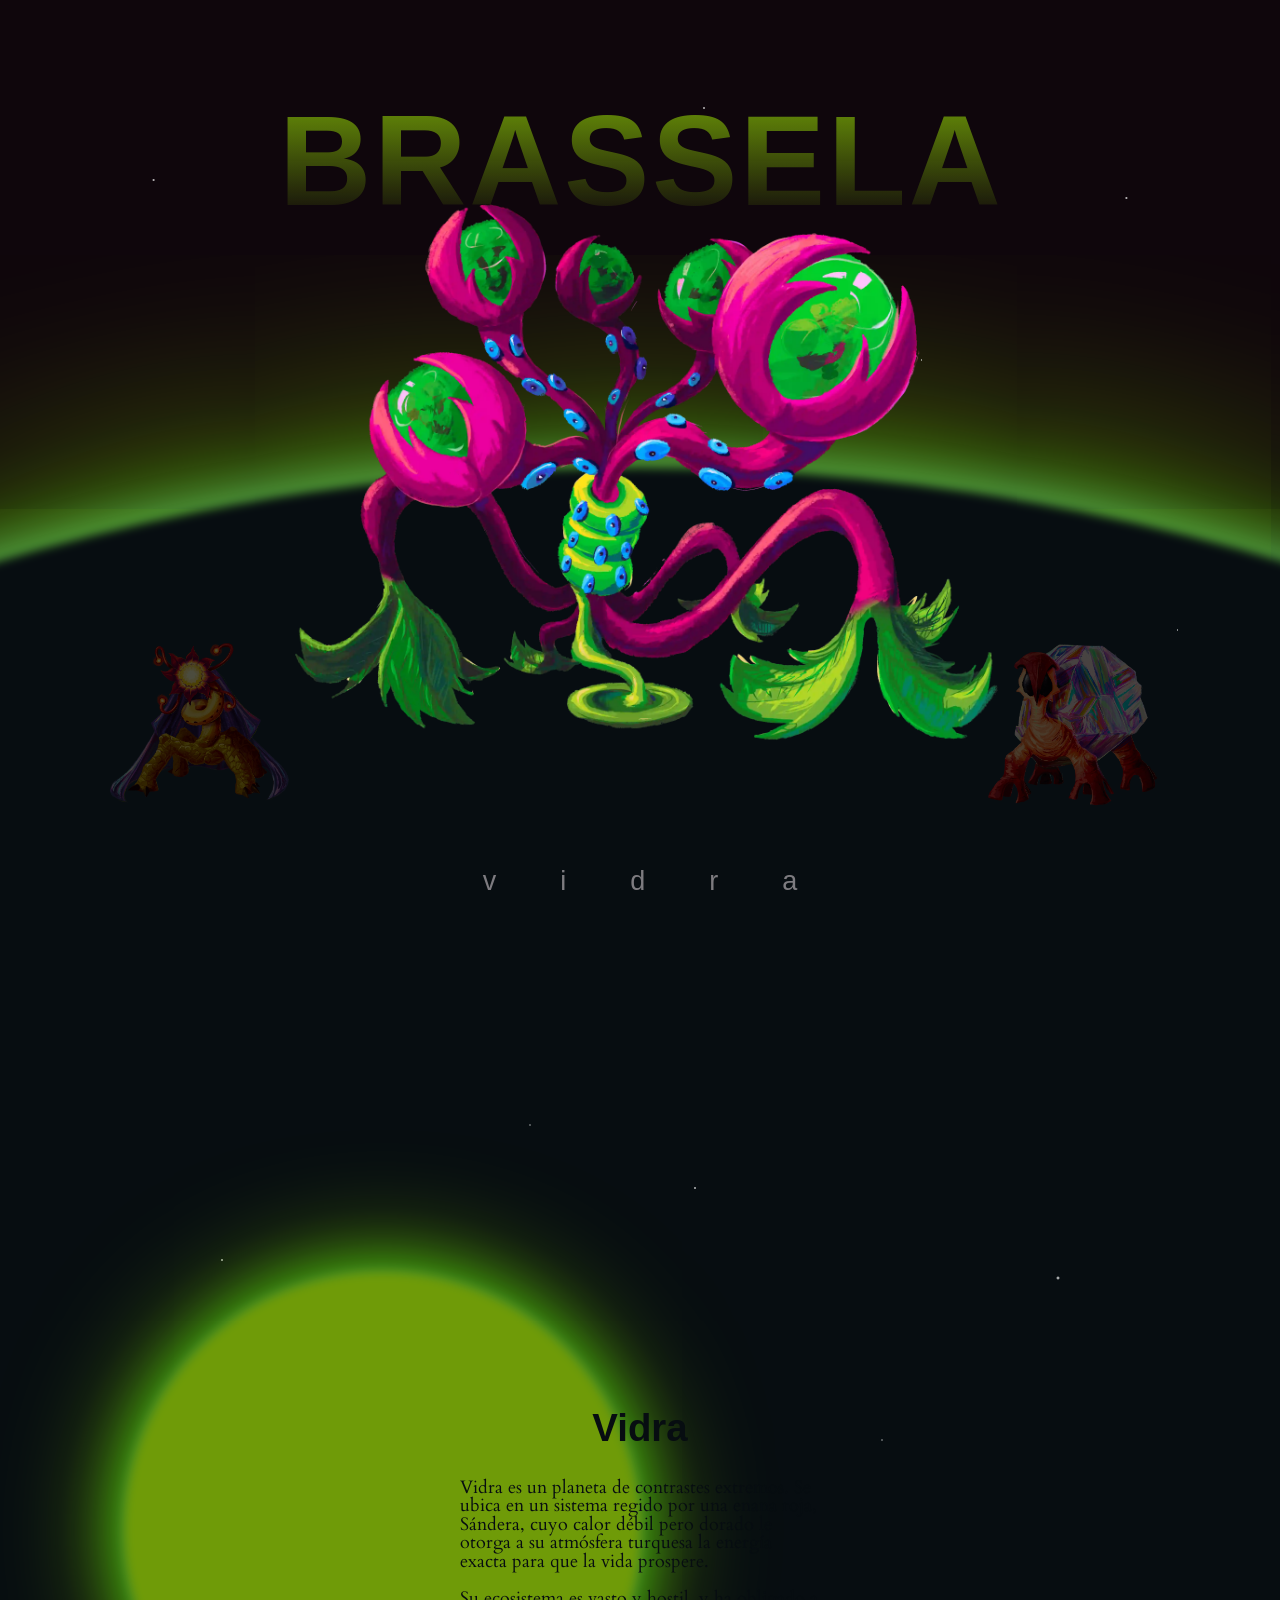
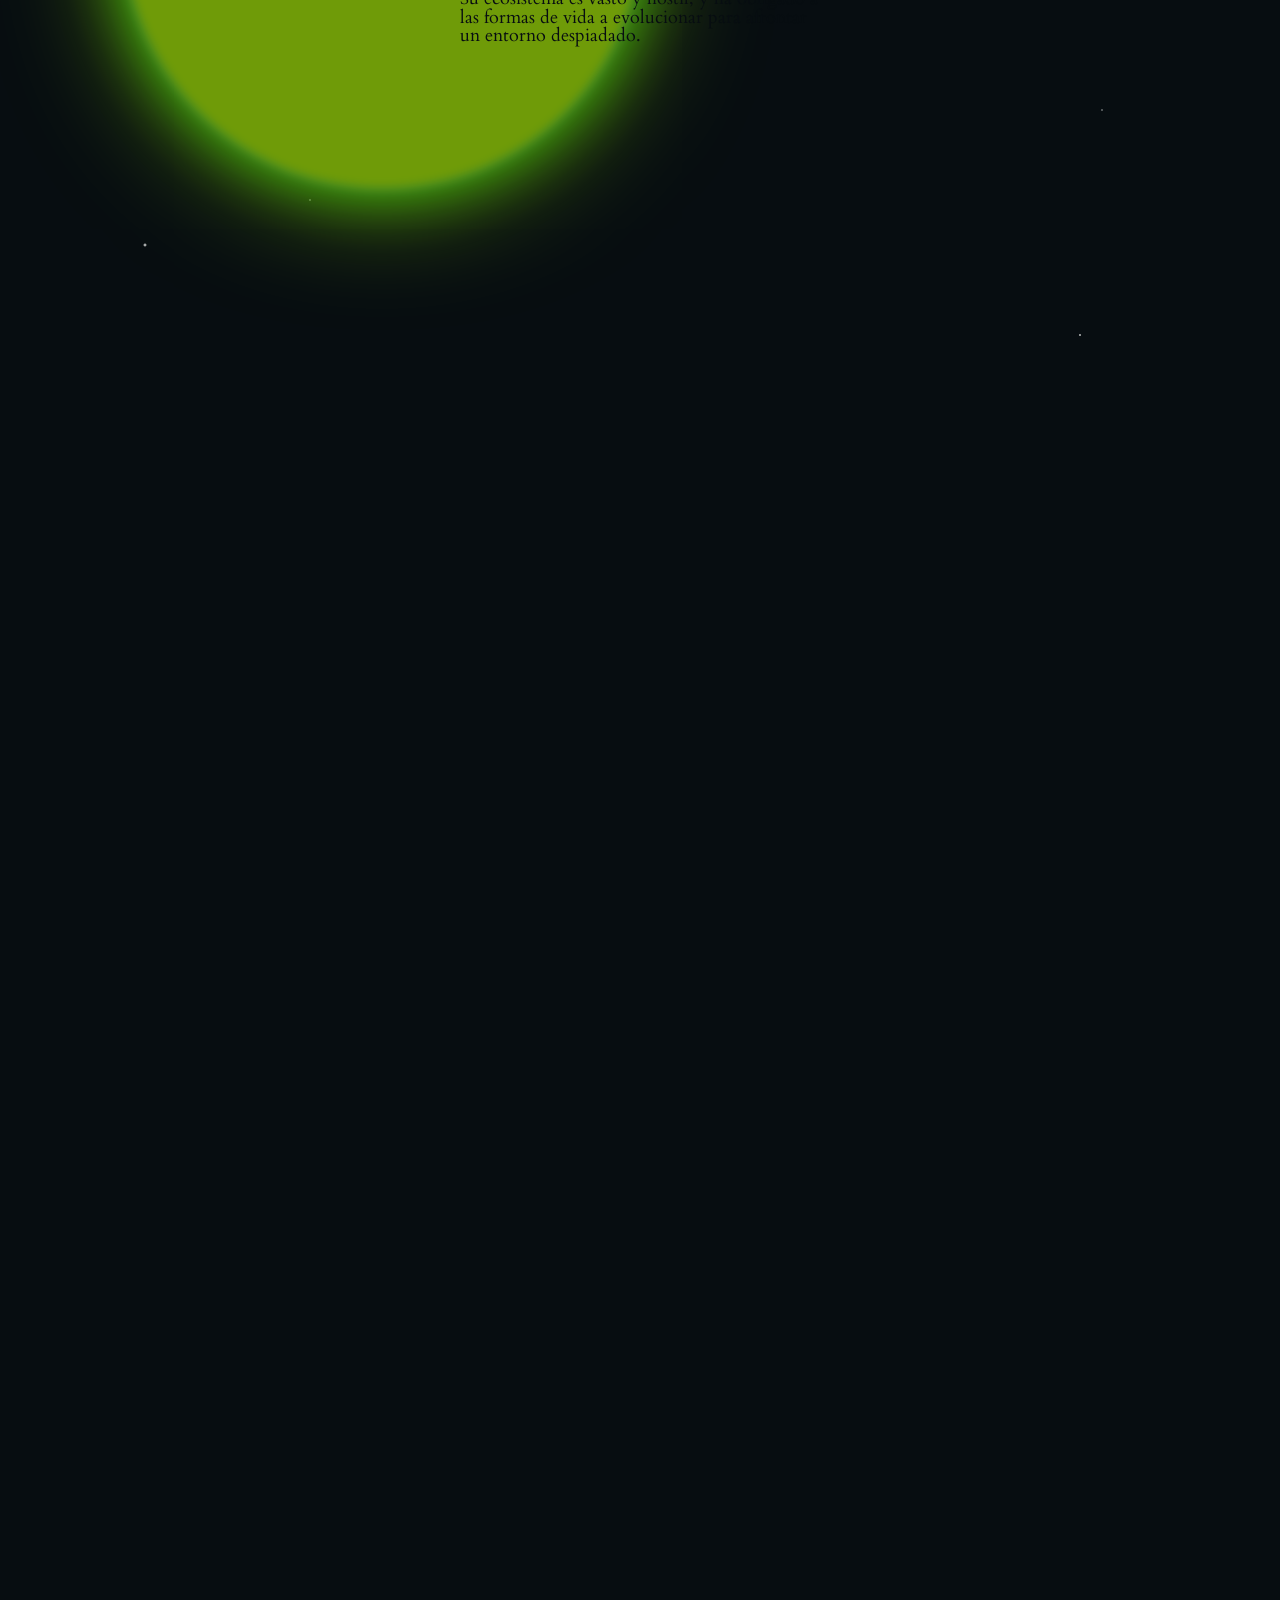
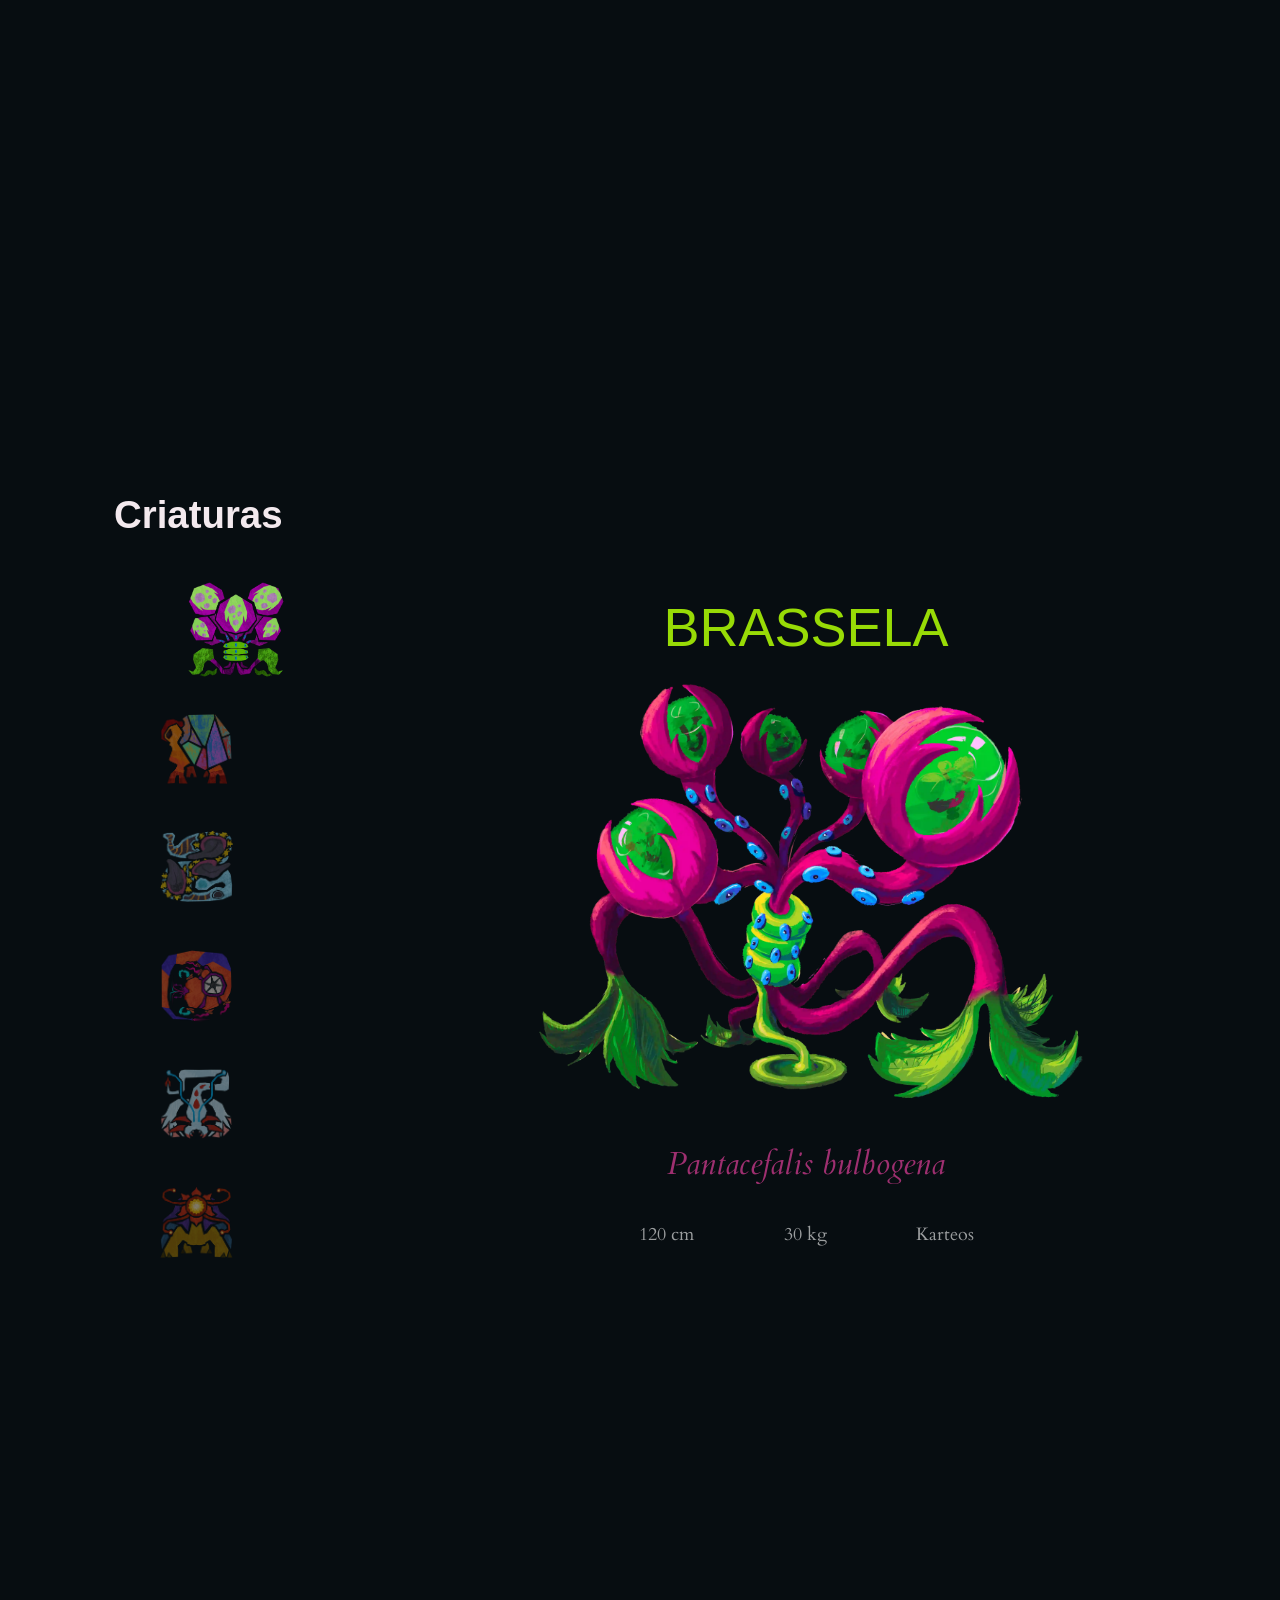
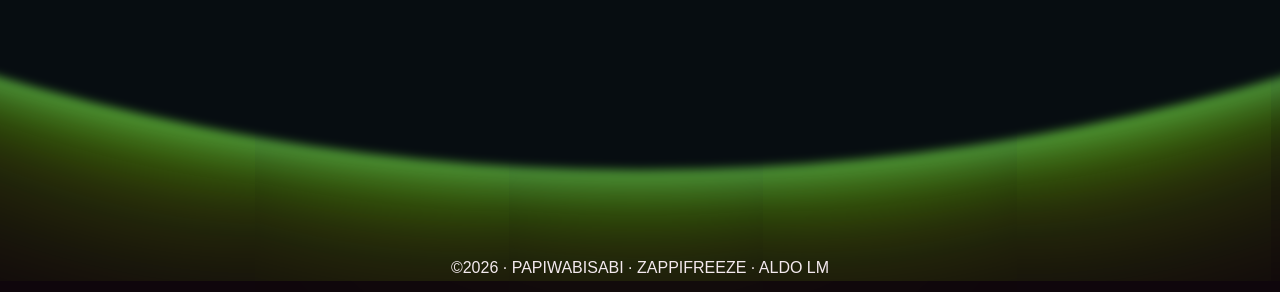
==== index.html @ 42f057f4 "mucho avance y asi" ====
<!DOCTYPE html>
<html lang="es">
<head>
<meta charset="UTF-8">
<!-- Esta línea hace que la página se adapte a celulares. No la borres. -->
<meta name="viewport" content="width=device-width, initial-scale=1">
<title>Vidra</title>

<!-- Tipografías de tu art book (gratis en Google Fonts) -->
<link rel="preconnect" href="https://fonts.googleapis.com">
<link rel="preconnect" href="https://fonts.gstatic.com" crossorigin>
<link href="https://fonts.googleapis.com/css2?family=Cardo:ital@0;1&family=Syncopate:wght@400;700&display=swap" rel="stylesheet">

<link rel="stylesheet" href="style/style.css">
</head>

<body>

<div class="planeta"></div>

<!-- ================= PORTADA / CARRUSEL ================= -->
<div class="hero" aria-label="Carrusel de criaturas">

  <!-- Las slides las crea el JavaScript de abajo a partir de la lista CRIATURAS -->
  <div id="slides"></div>

  <button class="vecina izq" id="anterior" aria-label="Criatura anterior"><img alt=""></button>
  <button class="vecina der" id="siguiente" aria-label="Criatura siguiente"><img alt=""></button>

  <p class="hero-vidra">vidra</p>
</div>



<div class="cuerpo">
  <!-- ================= PLANETA ================= -->
  <section class="scrollytelling">
    <div class="contenido" id="planeta">
      <div class="mini planeta"></div>
      <h2>Vidra</h2>
      <div class="planeta-texto">
        <p>Vidra es un planeta de contrastes extremos. Se ubica en un sistema regido por una enana roja, Sándera, cuyo calor débil pero dorado le otorga a su atmósfera turquesa la energía exacta para que la vida prospere.</p>
        <p>Su ecosistema es vasto y hostil, y ha obligado a las formas de vida a evolucionar para afrontar un entorno despiadado.</p>
        <!-- Aquí puedes añadir las regiones: Karteos, Guéfide, Yxi -->
      </div>
    </section>
  </section>

  <!-- ================= ÍNDICE ================= -->
  <section class="contenido" id="indice">
    <h2>Criaturas</h2>
    <div class="indice">
      <div class="indice-links"></div>
      <div class="indice-glifos" id="indice-glifos"></div>
      <div class="indice-mostrando" id="indice-mostrando"></div>
    </div>
  </section>
</div>


<script type="module" src="home.js"></script>
 <!--Créditos y eso :b-->
<footer id="Creditos">
  <p style="text-transform: uppercase;">&copy;2026  ·  papiwabisabi  ·  zappifreeze  ·  aldo lm</p>
</footer>
</body>
</html>
---- style/style.css ----
/* ============================================================
   1. VARIABLES: cambia un color aquí y cambia en toda la página
   ============================================================ */
:root {
  --fondo: #0f060c;
  --fondo-claro: #2b1620;
  --planeta: #070d11;
  --texto: #f3e9ee;
  --titulo: "Syncopate", sans-serif;
  --cuerpo: "Cardo", serif;
  --nombre-tamano: 13vw;

  --nombre-color: rgb(255, 63, 63);
  --secundario-color: rgb(255, 63, 63);

  --alto-pagina: 5px;
}

/* Reinicio básico: quita márgenes raros del navegador */
* { box-sizing: border-box; margin: 0; padding: 0; }

html, body { overflow-x: clip;}

html { 
  scroll-behavior: smooth; 
}
body {
  position: relative;

  background: var(--fondo);
  color: var(--texto);
  font-family: var(--cuerpo);
  font-size: 1.15rem;
  line-height: 1;

  opacity: 0;
  transition: opacity 0.3s ease;
}


/* ============================================================
   2. HERO: el carrusel de la portada
   ============================================================ */
.hero {
  position: relative;
  height: 100vh;
  z-index: 0;
  /* Estrellas hechas solo con CSS (varios puntos de luz) */
  background:
    radial-gradient(1.5px 1.5px at 12% 20%, #fff, transparent),
    radial-gradient(1px 1px at 30% 55%, #fff, transparent),
    radial-gradient(1.5px 1.5px at 55% 12%, #fff, transparent),
    radial-gradient(1px 1px at 72% 40%, #fff, transparent),
    radial-gradient(1.5px 1.5px at 88% 22%, #fff, transparent),
    radial-gradient(1px 1px at 20% 80%, #fff, transparent),
    radial-gradient(1px 1px at 92% 70%, #fff, transparent),
    transparent;
}

/* El planeta: un círculo enorme que solo asoma su parte de arriba */
.planeta {
  --grad-med: 10vmin;
  --grad-big: 50vmin;
  --grad-small: 5vmin;

  position: absolute;
  left: 50%;
  top: 52vh;
  width: calc(var(--alto-pagina) + 50vw);
  height: calc(var(--alto-pagina) + 50vw);
  transform: translateX(-50%);
  border-radius: 100%;
  background: var(--planeta);

  z-index: -1;

  box-shadow:
    0 0 var(--grad-med) color-mix(in hsl increasing hue, var(--brillo) 90%, var(--fondo-claro) 10%),
    0 0 var(--grad-big) -1vmax color-mix(in hsl increasing hue, var(--brillo) 90%, transparent 10%),
    0 0 var(--grad-small) color-mix(in hsl increasing hue, var(--brillo) 40%, hsl(0, 100%, 85%) 60%);   
  filter: blur(5px);


  transition: box-shadow 0.6s ease, background 0.8s ease;
}

.hero-vidra {
  --espaciado-letra: 5vw;

  position: absolute;
  bottom: 0.2em;
  width: 100%;
  text-align: center;
  font-family: var(--titulo);
  font-size: clamp(1rem, 3vh, 3rem);
  letter-spacing: var(--espaciado-letra);
  padding-left: var(--espaciado-letra);
  text-transform: lowercase;
  z-index: 3;
  opacity: 50%;

  font-weight: 0;
}

/* Cada criatura es una "slide" apilada; solo la activa se ve */
.slide {
  position: absolute;
  inset: 0;
  display: flex;
  align-items: center;
  justify-content: center;
  opacity: 0;
  visibility: hidden;
  transition: opacity 0.6s ease, visibility 0.6s;
  text-decoration: none;
  color: inherit;
  z-index: 2;
}
.slide.activa { opacity: 1; visibility: visible; }

.slide-nombre {
  position: absolute;
  bottom: 75vh;
  width: 100%;
  text-align: center;
  font-family: var(--titulo);
  font-weight: 700;

  padding-top: 0.5em;

  font-size: var(--nombre-tamano);

  background: linear-gradient(to bottom, var(--nombre-color), transparent);
  -webkit-background-clip: text;
  background-clip: text;
  color: transparent;
  letter-spacing: 0.02em;
  transform: translateY(-20px);
  transition: transform 0.8s ease, color 0.8s ease;
  text-indent: 0.02em;
}
.slide.activa .slide-nombre { transform: translateY(0); }

/* Espacio de la criatura. Aquí irá tu ilustración (ver nota abajo) */
.slide-imagen {
  width: min(110vh, 60vw);
  aspect-ratio: 1;
  margin-top: 4vh;
  display: grid;
  place-items: center;
  text-align: center;
  font-size: 0.95rem;
  color: var(--texto-suave);
  transform: scale(0.92);
  transition: transform 0.8s ease;
}
.slide.activa .slide-imagen { transform: scale(1); }
/* Cuando uses <img>, se ajusta solita al espacio: */
.slide-imagen img { width: 100%; height: 100%; object-fit: contain; }

/* Vecinasas */
.vecina {
  position: absolute;
  bottom: 10vh;             /* qué tan abajo van */
  z-index: 4;               /* por encima de las slides, para poder hacer clic */
  width: 18vw;              /* tamaño de la vecina */
  background: none;         /* quita el fondo gris del botón */
  border: none;
  cursor: pointer;

  display: flex;
  justify-content: end;
}
.vecina img {
  display: block;
  width: 100%;
  filter: brightness(0.3);  /* la versión oscura */
  transition: filter 0.3s, opacity 0.4s;
}
.vecina:hover img,
.vecina:focus-visible img { filter: brightness(0.6); }
.vecina.izq { 
  left: 7vw; 
  align-items: start;
}
.vecina.der { 
  right: 7vw;
  align-items: end;
}

/* ============================================================
   3. SECCIONES DE ABAJO
   ============================================================ */

.cuerpo {
  position: relative;
  width: 100vw;
  z-index: 1;
}

section.contenido, div.contenido {
  max-width: 1100px;
  margin: 0 auto;
  padding: 6rem 1.5rem;
}

h2 {
  font-family: var(--titulo);
  font-size: clamp(1.4rem, 4vw, 2.4rem);
  margin-bottom: 2rem;
}

.scrollytelling {
  height: 250vh;
  margin-top: 20vh;
}

#planeta {
  position: sticky;
  top: 0;
  height: 100vh;
  display: flex;
  flex-direction: column;
  align-items: center;
  justify-content: center;

  padding-top: 10vh;

  background: 
    radial-gradient(1.5px 1.5px at 12% 20%, #fff, transparent),
    radial-gradient(2px 2px at 30% 55%, #fff, transparent),
    radial-gradient(1.5px 1.5px at 55% 12%, #fff, transparent),
    radial-gradient(1px 1px at 72% 40%, #fff, transparent),
    radial-gradient(2px 2px at 88% 22%, #fff, transparent),
    radial-gradient(1px 1px at 20% 80%, #fff, transparent),
    radial-gradient(1px 1px at 92% 70%, #fff, transparent),
    radial-gradient(2px 2px at 5% 85%, #fff, transparent),
    radial-gradient(1px 1px at 40% 5%, #fff, transparent),
    radial-gradient(1.5px 1.5px at 90% 95%, #fff, transparent),
    transparent;

  p, h2 {
    color: var(--planeta)
  }
}

@keyframes progreso {
  from { transform: scale(0); }
  to   { transform: scale(1); }
}
.mini.planeta {
  --grad-big: 15vmin;
  --grad-med: 7vmin;
  --grad-small: 1vmin;

  background-color: color-mix(in srgb, var(--brillo) 70%, var(--fondo) 30%);

  top: 50%;
  left: 50%;
  translate: -50% -50%;
  z-index: -1;

  width: calc(1.15rem * 28);
  height: calc(1.15rem * 28);
  aspect-ratio: 1;

  animation: progreso linear;
  animation-range: 50vh 150vh;
  animation-timeline: scroll(root block);
  animation-fill-mode: both;
}

.planeta-texto { max-width: 40ch; color: var(--texto-suave); }
.planeta-texto p + p { margin-top: 1.2rem; }

#indice {
  margin-top: 30vh;
}
.indice {
  margin-top: 1vmin;
  position: relative;
  display: flex;
  flex-direction: row;
  justify-content: space-between;
}
.indice-links {
  position: absolute;
  height: 110%;
  width: 100%;
  translate: -50% -50%;
  top: 50%;
  left: 50%;

  cursor:pointer;
}

.indice-glifos {
  --interactive-margin: 10vw;
  --button-width: clamp(15px, calc(55vmin / 6), 30vw);

  margin-left: 5vmin;
  display: flex;
  flex-direction: column;
  justify-content: flex-start;
  flex-shrink: 0;


  width: calc(var(--button-width) + var(--interactive-margin));
  

  > a {
    background: transparent;
    border: none;
    display:flex;
    flex-shrink: 1;
    padding: 2.5vh 0;
    margin-bottom: -1vh;

    transform-origin: left center;
    scale: 0.9;

    /* desactivado y anim */
    opacity: 50%;
    transition: 
      opacity 0.15s,
      translate 0.15s,
      scale 0.3s;

    img {
      width: calc(100% - var(--interactive-margin));
      padding-right: auto;
      aspect-ratio: 1;
      flex-shrink: 0;
    }
  }
}
.indice-glifos a.activa {
  opacity: 100%;
  translate: 3vmin 0;
  scale: 1.2;

  @starting-style {translate: 0 0; scale: 0.9;};
}

.indice-mostrando {
  margin-right: 7vmin;
  /* background-color: rgba(255, 0, 0, 0.363); */

  width: auto;

  display: grid;
  place-items: center;
}
.indice-elemento {
  /* background-color: rgba(0, 195, 255, 0.363); */

  grid-area: 1/1;

  display: flex;
  flex-direction: column;
  justify-content: center;
  align-items: center;

  /* desactivado */
  opacity: 0;
  visibility: hidden;
  

  transition:
    opacity 0.4s,
    visibility 0.4s;

  text-decoration: none;

  > .indice-titulo {
    font-size: 6vmin;
    font-family: var(--titulo);
    text-transform: uppercase;

    opacity: 0;

    color: var(--nombre-color);

    transform: translateY(-3vh);
    transition: transform 0.4s 0.2s, opacity 0.2s 0.2s;
  }

  > img {
    height: 50vmin;
    max-width: 60vw;
    object-fit: contain;
    margin-top: 1vmin;

    transform: scale(0.9);

    transition: transform 0.3s 0.1s;
  }

  > .indice-cientifico {
    margin-top: 4vmin;
    margin-bottom: 1vmin;

    font-size: calc(3.5vmin);
    font-style: italic;
    opacity: 70%;

    color: var(--secundario-color);
  }

  > .indice-datos {
    display: flex;
    flex-direction: row;
    justify-content: space-between;
    align-items: center;

    width: 70%;
    margin-top: 4vmin;

    > p {
      display: block;
      text-align: center;
      width: 33%;
      font-size: calc(2vmin);
      opacity: 60%;

      color:#fff;
    }
  }
}
.indice-elemento.activa {
  opacity: 1;
  visibility: visible;

  @starting-style { opacity: 0; }

  > img {
    transform: scale(1);
    @starting-style { transform: scale(0.9);}
  }

  > .indice-titulo {
    transform: translateY(0);
    opacity: 1;
    @starting-style { transform: translateY(-5vh); opacity: 0; }
  }
}

#Creditos{
  position: absolute;

  padding: 1em;
  padding-top: 0;
  top: calc(52vh + var(--alto-pagina) + 50vw + 10vmin);

  width: 100vw;
  

  font-family: "Syncopate", sans-serif;
  text-align: center;
  font-size: 1rem;
  background-color: transparent;
}

/* Respeta a quien pide menos movimiento en su dispositivo */
@media (prefers-reduced-motion: reduce) {
  * { transition: none !important; }
}

/* ============================================================
   4. AJUSTES PARA CELULAR (pantallas de menos de 700px)
   ============================================================ */
@media (orientation: portrait) {
  .slide-imagen{width: 100vw;}
  .vecina { width: 28vw; bottom: 16vh; > img {filter: brightness(0.5);} }
  .vecina img:hover{filter: brightness(0.5);}
  .vecina.izq { left: 2vw; }
  .vecina.der { right: 2vw; }
  .indice-glifos {
    --interactive-margin: 0vw;
    > a.activa {
      transform: translateX(1.5vw);
    }
  }
}

@media (max-width: 700px) {
  #Creditos{
    font-size: 0.5rem;
  }
}
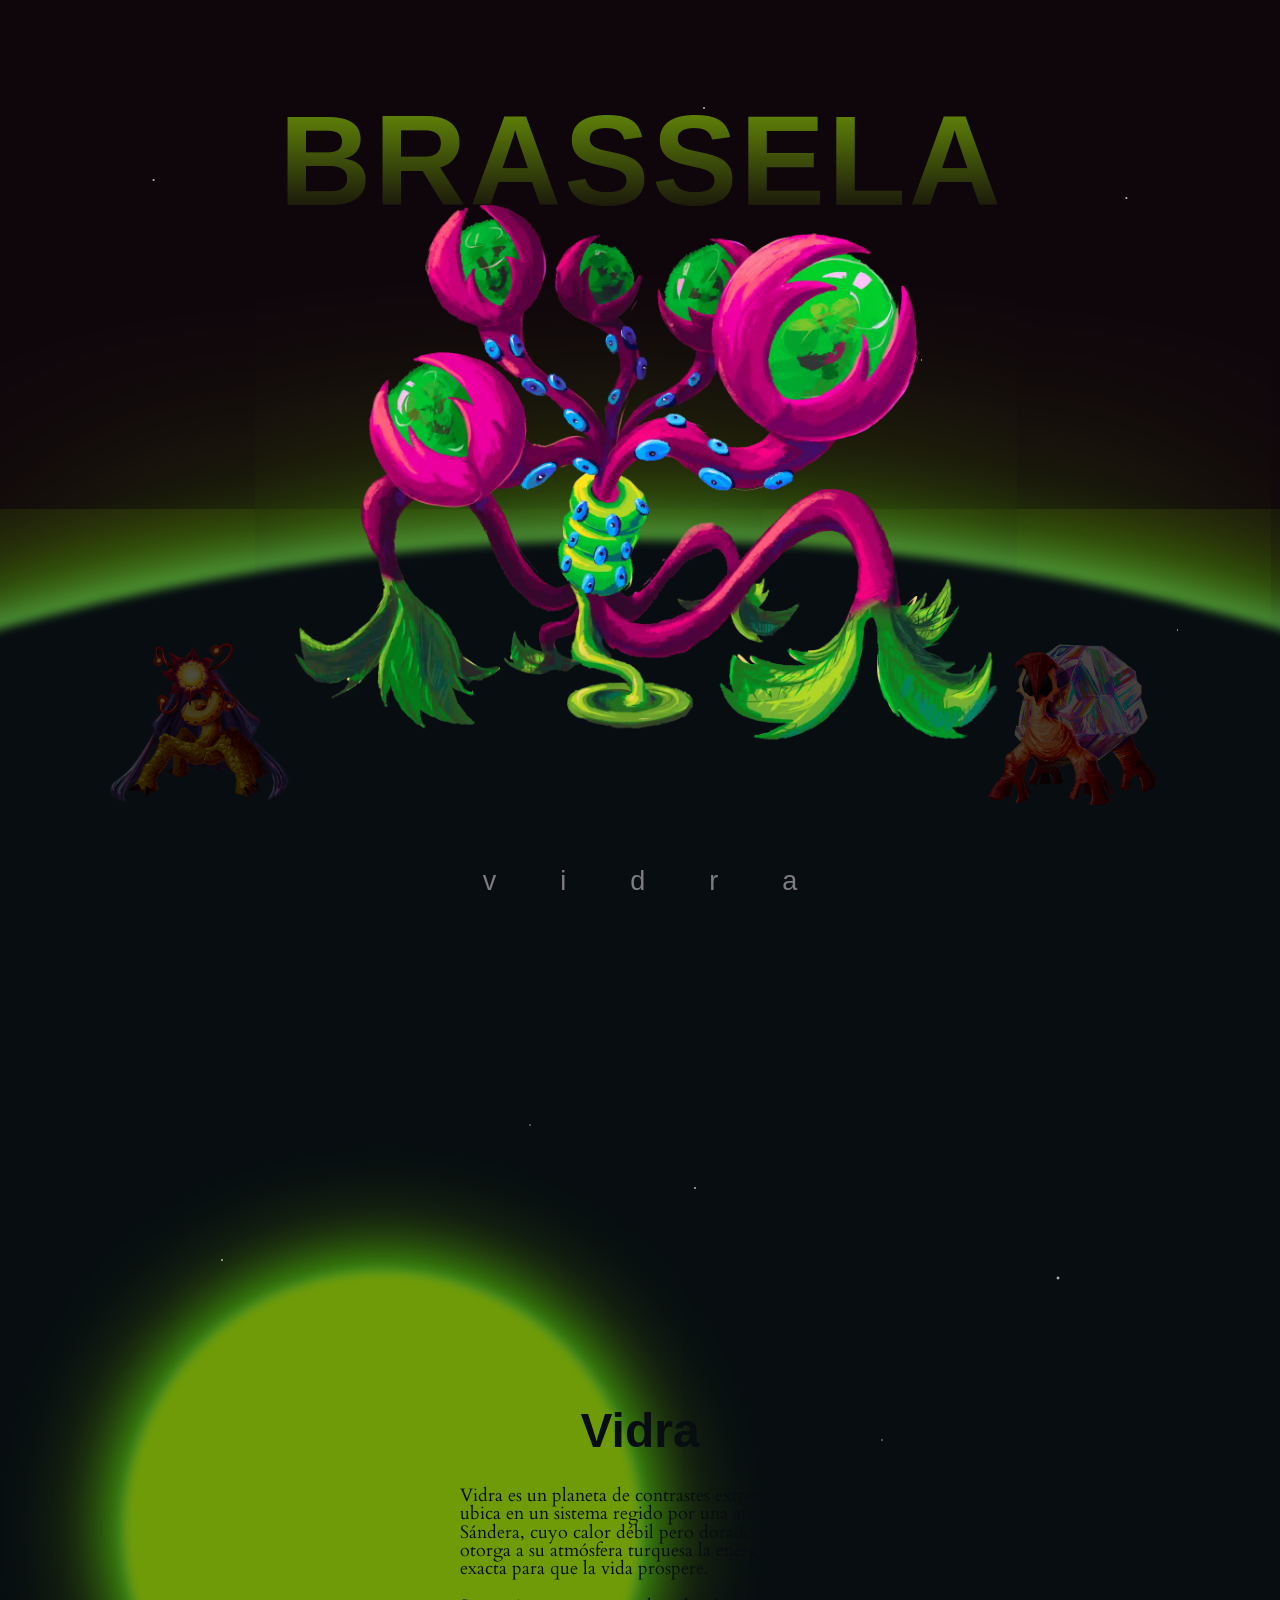
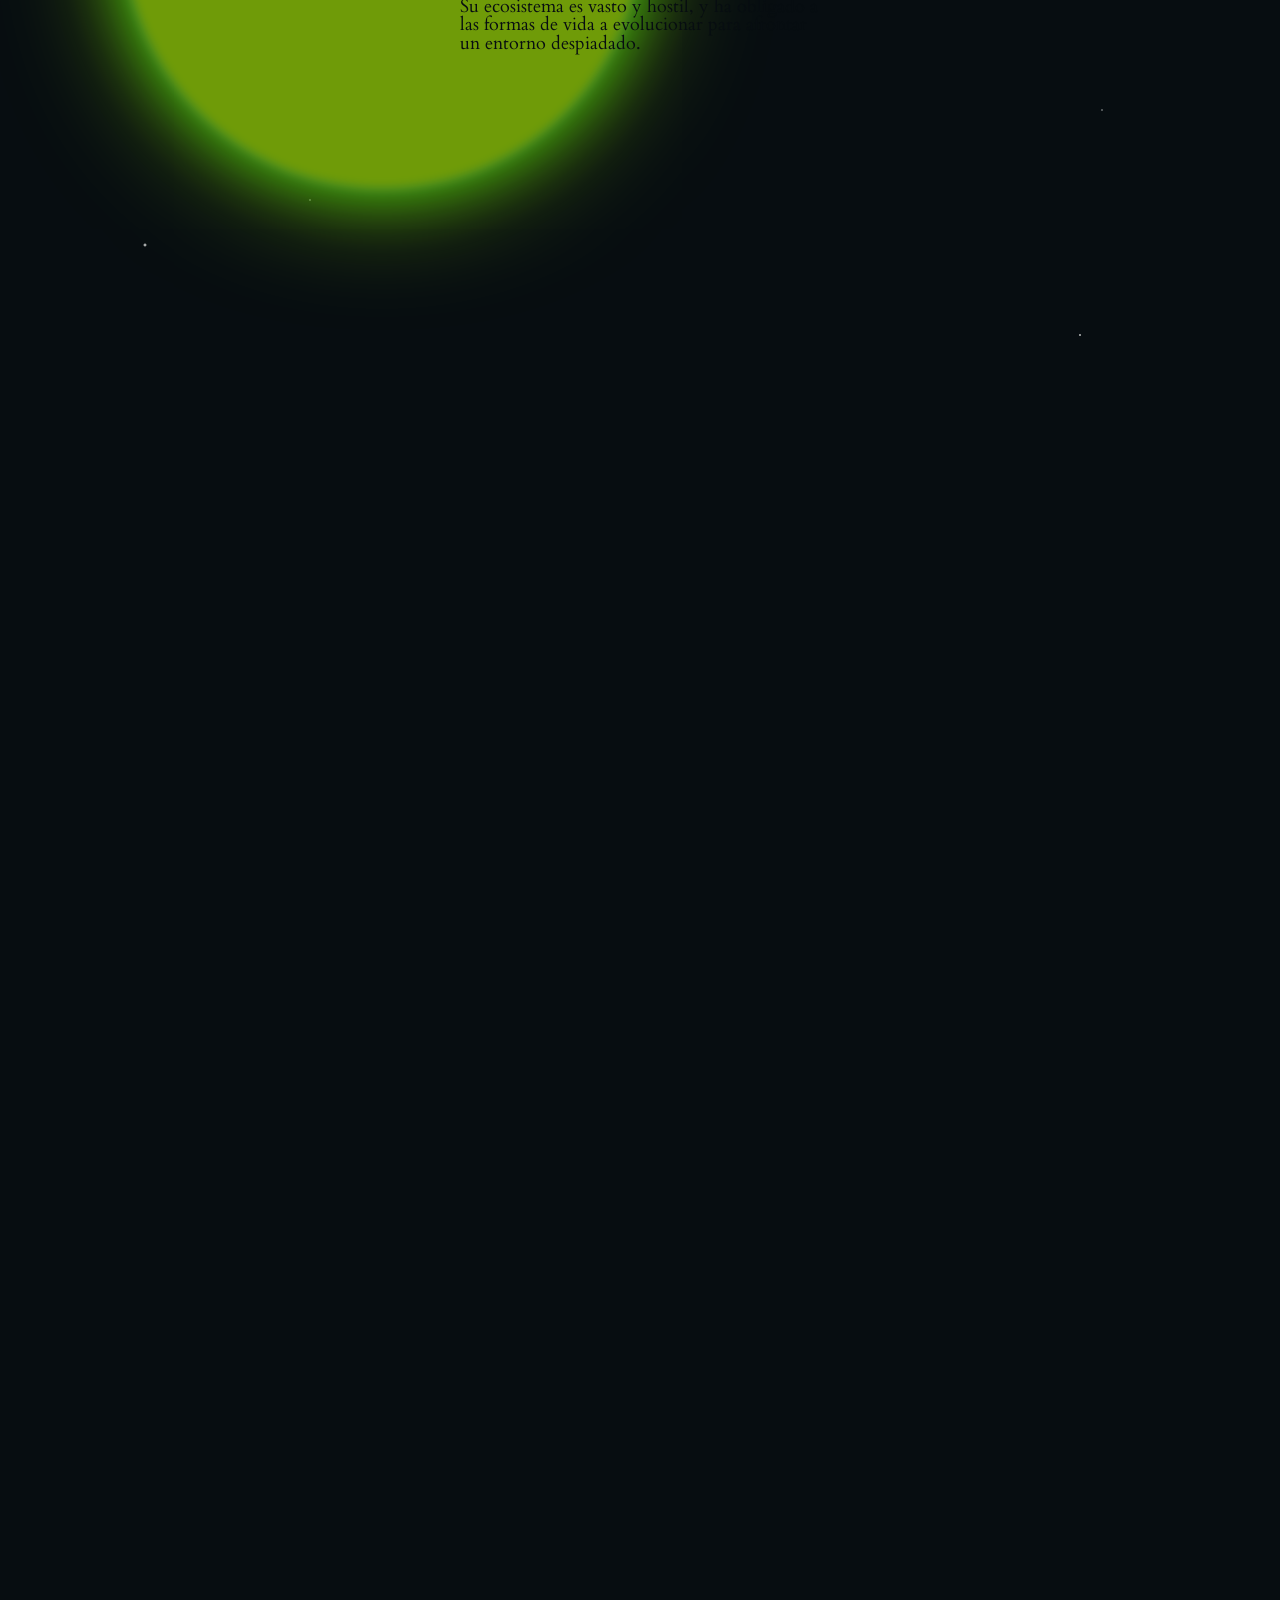
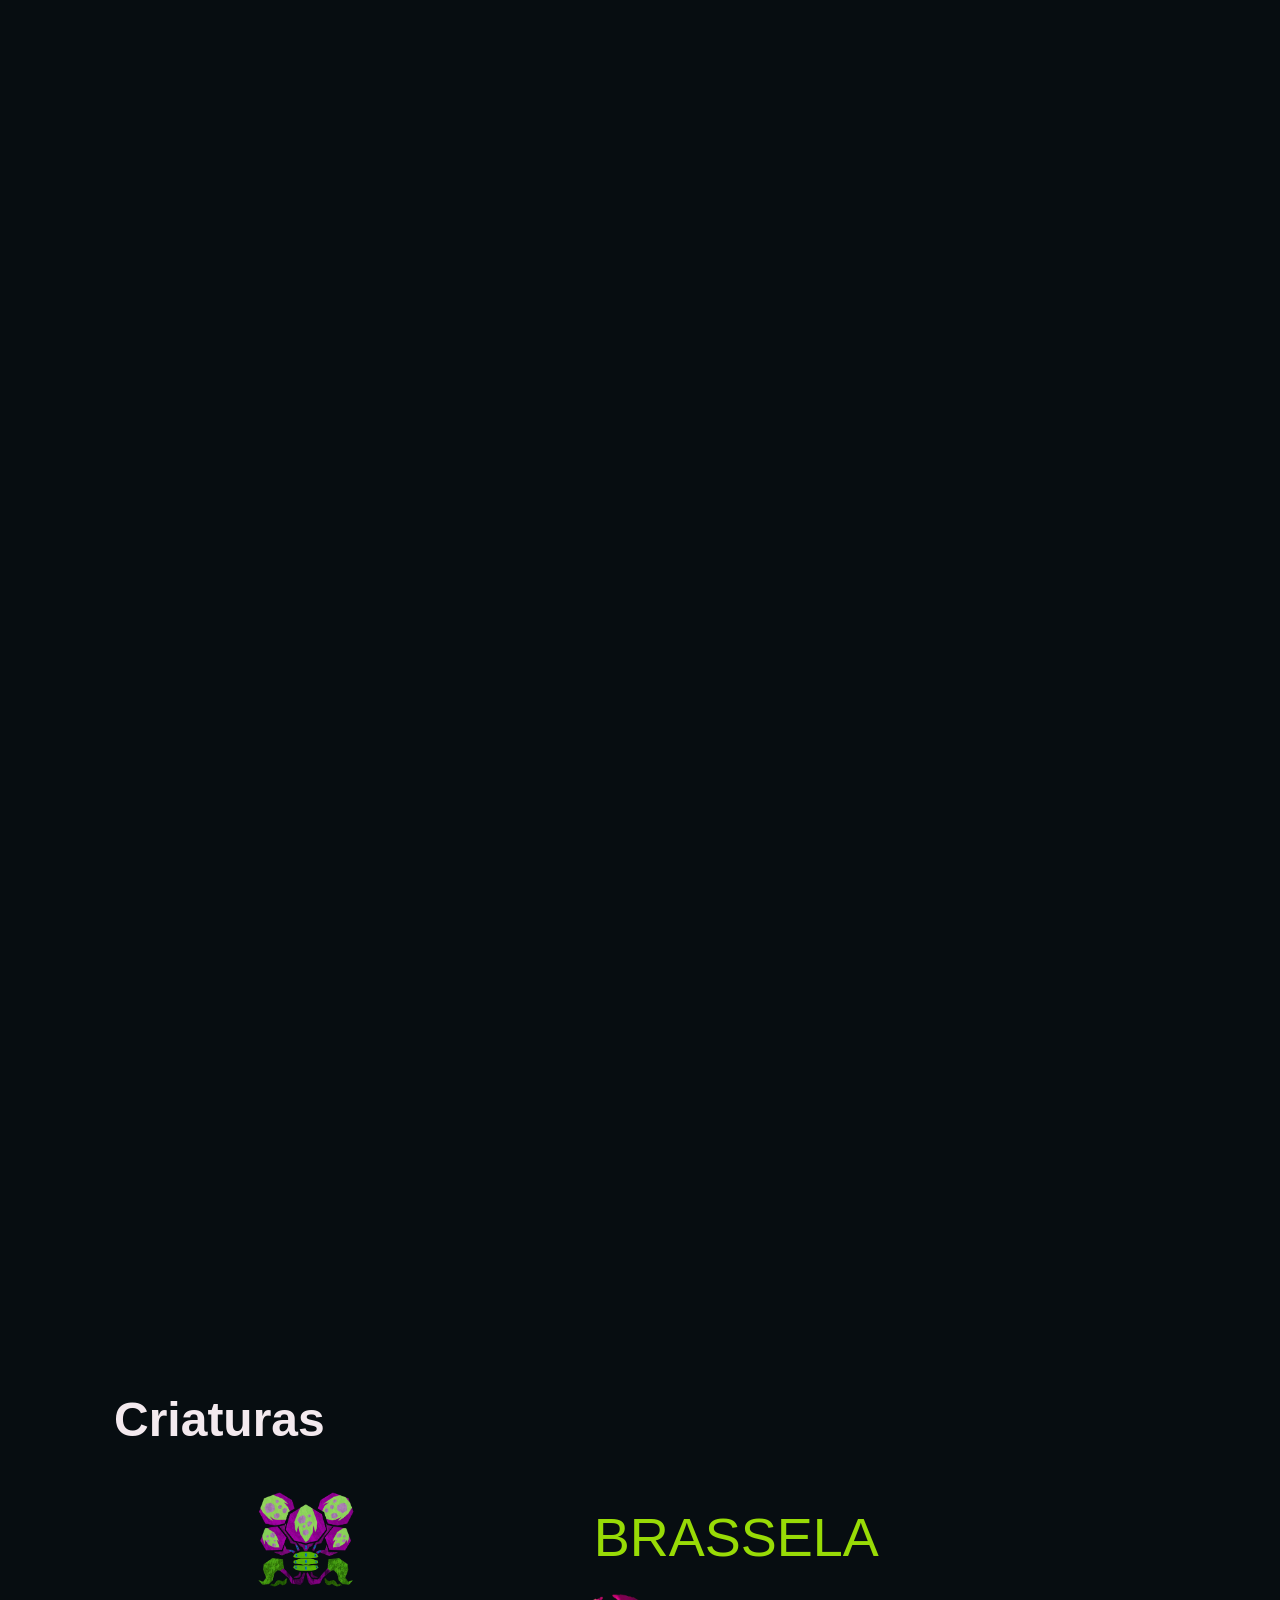
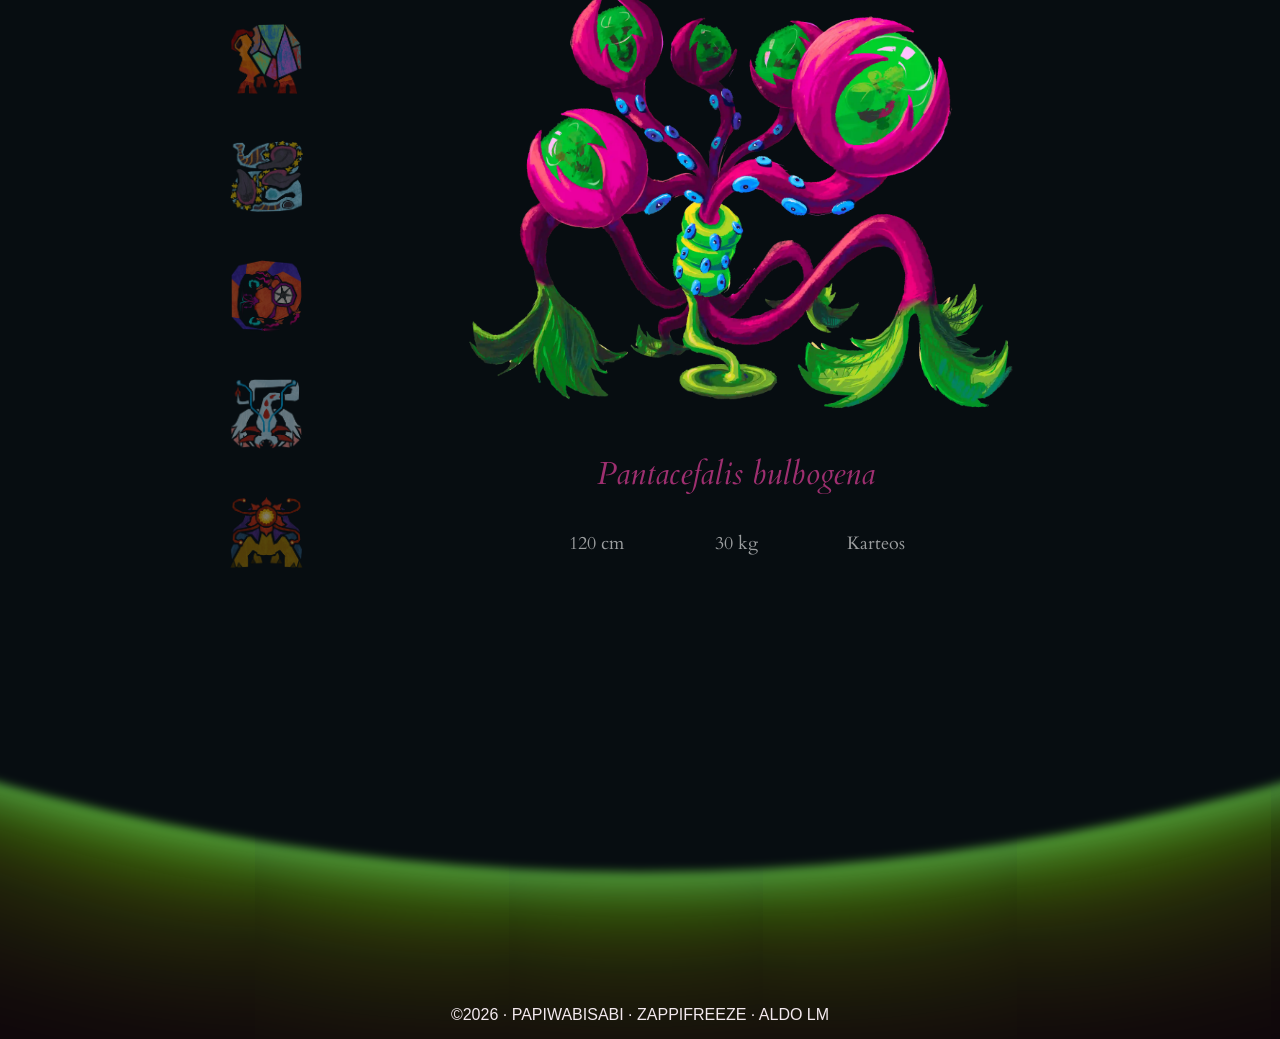
==== commit 17d7db4c: "animation planet fix" ====
--- a/index.html
+++ b/index.html
@@ -40,7 +40,7 @@
       <h2>Vidra</h2>
       <div class="planeta-texto">
         <p>Vidra es un planeta de contrastes extremos. Se ubica en un sistema regido por una enana roja, Sándera, cuyo calor débil pero dorado le otorga a su atmósfera turquesa la energía exacta para que la vida prospere.</p>
-        <p>Su ecosistema es vasto y hostil, y ha obligado a las formas de vida a evolucionar para afrontar un entorno despiadado.</p>
+        <p>Su ecosistema es vasto y hostil, y ha obligado a las formas de vida a evolucionar para afrontar un entorno despiadado. </p>
         <!-- Aquí puedes añadir las regiones: Karteos, Guéfide, Yxi -->
       </div>
     </section>
--- a/style/style.css
+++ b/style/style.css
@@ -14,6 +14,7 @@
   --secundario-color: rgb(255, 63, 63);
 
   --alto-pagina: 5px;
+  --top-planeta: 60svh;
 }
 
 /* Reinicio básico: quita márgenes raros del navegador */
@@ -30,7 +31,7 @@
   background: var(--fondo);
   color: var(--texto);
   font-family: var(--cuerpo);
-  font-size: 1.15rem;
+  font-size: clamp(0.9rem, 2vw, 1.15rem);
   line-height: 1;
 
   opacity: 0;
@@ -43,7 +44,7 @@
    ============================================================ */
 .hero {
   position: relative;
-  height: 100vh;
+  height: 100svh;
   z-index: 0;
   /* Estrellas hechas solo con CSS (varios puntos de luz) */
   background:
@@ -65,9 +66,9 @@
 
   position: absolute;
   left: 50%;
-  top: 52vh;
-  width: calc(var(--alto-pagina) + 50vw);
-  height: calc(var(--alto-pagina) + 50vw);
+  top: var(--top-planeta);
+  width: calc(var(--alto-pagina) + 10vw);
+  height: calc(var(--alto-pagina) + 40vh);
   transform: translateX(-50%);
   border-radius: 100%;
   background: var(--planeta);
@@ -81,7 +82,7 @@
   filter: blur(5px);
 
 
-  transition: box-shadow 0.6s ease, background 0.8s ease;
+  transition: box-shadow 0.6s ease, background 0.8s ease, top 0.5s ease;
 }
 
 .hero-vidra {
@@ -120,7 +121,7 @@
 
 .slide-nombre {
   position: absolute;
-  bottom: 75vh;
+  bottom: 75svh;
   width: 100%;
   text-align: center;
   font-family: var(--titulo);
@@ -143,9 +144,9 @@
 
 /* Espacio de la criatura. Aquí irá tu ilustración (ver nota abajo) */
 .slide-imagen {
-  width: min(110vh, 60vw);
+  width: min(110svh, 60vw);
   aspect-ratio: 1;
-  margin-top: 4vh;
+  margin-top: 4svh;
   display: grid;
   place-items: center;
   text-align: center;
@@ -153,6 +154,8 @@
   color: var(--texto-suave);
   transform: scale(0.92);
   transition: transform 0.8s ease;
+
+  transition: width 0.5s ease;
 }
 .slide.activa .slide-imagen { transform: scale(1); }
 /* Cuando uses <img>, se ajusta solita al espacio: */
@@ -206,25 +209,24 @@
 
 h2 {
   font-family: var(--titulo);
-  font-size: clamp(1.4rem, 4vw, 2.4rem);
+  font-size: clamp(1.4rem, 4vw, 3rem);
   margin-bottom: 2rem;
 }
 
 .scrollytelling {
-  height: 250vh;
+  height: 350svh;
   margin-top: 20vh;
 }
 
 #planeta {
   position: sticky;
   top: 0;
-  height: 100vh;
+  height: 100dvh;
   display: flex;
   flex-direction: column;
   align-items: center;
   justify-content: center;
 
-  padding-top: 10vh;
 
   background: 
     radial-gradient(1.5px 1.5px at 12% 20%, #fff, transparent),
@@ -244,9 +246,13 @@
   }
 }
 
-@keyframes progreso {
-  from { transform: scale(0); }
-  to   { transform: scale(1); }
+@keyframes pulsar {
+  0%   { transform: scale(0); }
+  30%  { transform: scale(1.15); }
+  45%  { transform: scale(0.95); }
+  60%  { transform: scale(1.15); }
+  85% { transform: scale(0.95); }
+  100% { transform: scale(1); }
 }
 .mini.planeta {
   --grad-big: 15vmin;
@@ -264,9 +270,10 @@
   height: calc(1.15rem * 28);
   aspect-ratio: 1;
 
-  animation: progreso linear;
-  animation-range: 50vh 150vh;
+  animation: pulsar ease-in-out;
+  animation-range: 50svh 400svh;
   animation-timeline: scroll(root block);
+
   animation-fill-mode: both;
 }
 
@@ -281,7 +288,7 @@
   position: relative;
   display: flex;
   flex-direction: row;
-  justify-content: space-between;
+  justify-content: center;
 }
 .indice-links {
   position: absolute;
@@ -313,8 +320,8 @@
     border: none;
     display:flex;
     flex-shrink: 1;
-    padding: 2.5vh 0;
-    margin-bottom: -1vh;
+    padding: 2.5svh 0;
+    margin-bottom: -1svh;
 
     transform-origin: left center;
     scale: 0.9;
@@ -450,7 +457,7 @@
 
   padding: 1em;
   padding-top: 0;
-  top: calc(52vh + var(--alto-pagina) + 50vw + 10vmin);
+  top: calc(var(--top-planeta) + var(--alto-pagina) + 40vh + 15vmin);
 
   width: 100vw;
   
@@ -470,8 +477,11 @@
    4. AJUSTES PARA CELULAR (pantallas de menos de 700px)
    ============================================================ */
 @media (orientation: portrait) {
+  .indice {
+    justify-content: space-between;
+  }
   .slide-imagen{width: 100vw;}
-  .vecina { width: 28vw; bottom: 16vh; > img {filter: brightness(0.5);} }
+  .vecina { width: 28vw; bottom: 16svh; > img {filter: brightness(0.5);} }
   .vecina img:hover{filter: brightness(0.5);}
   .vecina.izq { left: 2vw; }
   .vecina.der { right: 2vw; }
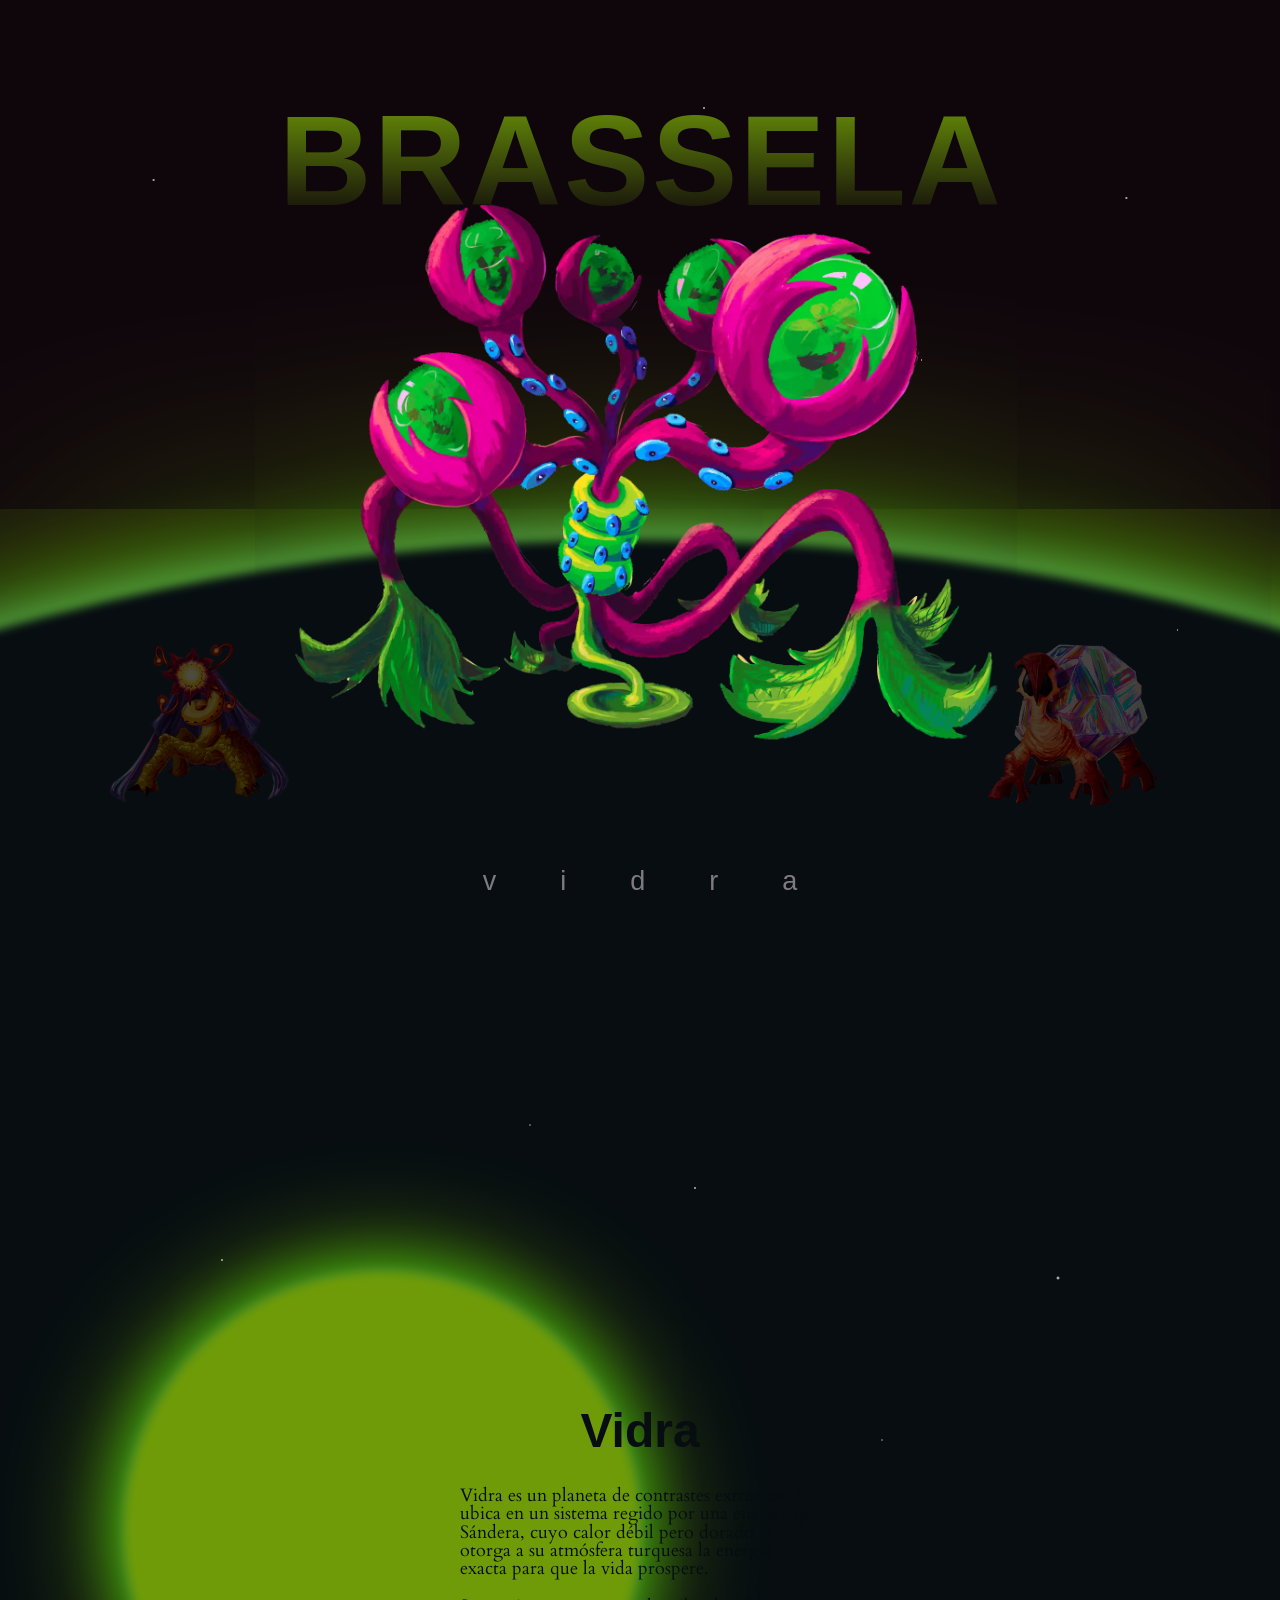
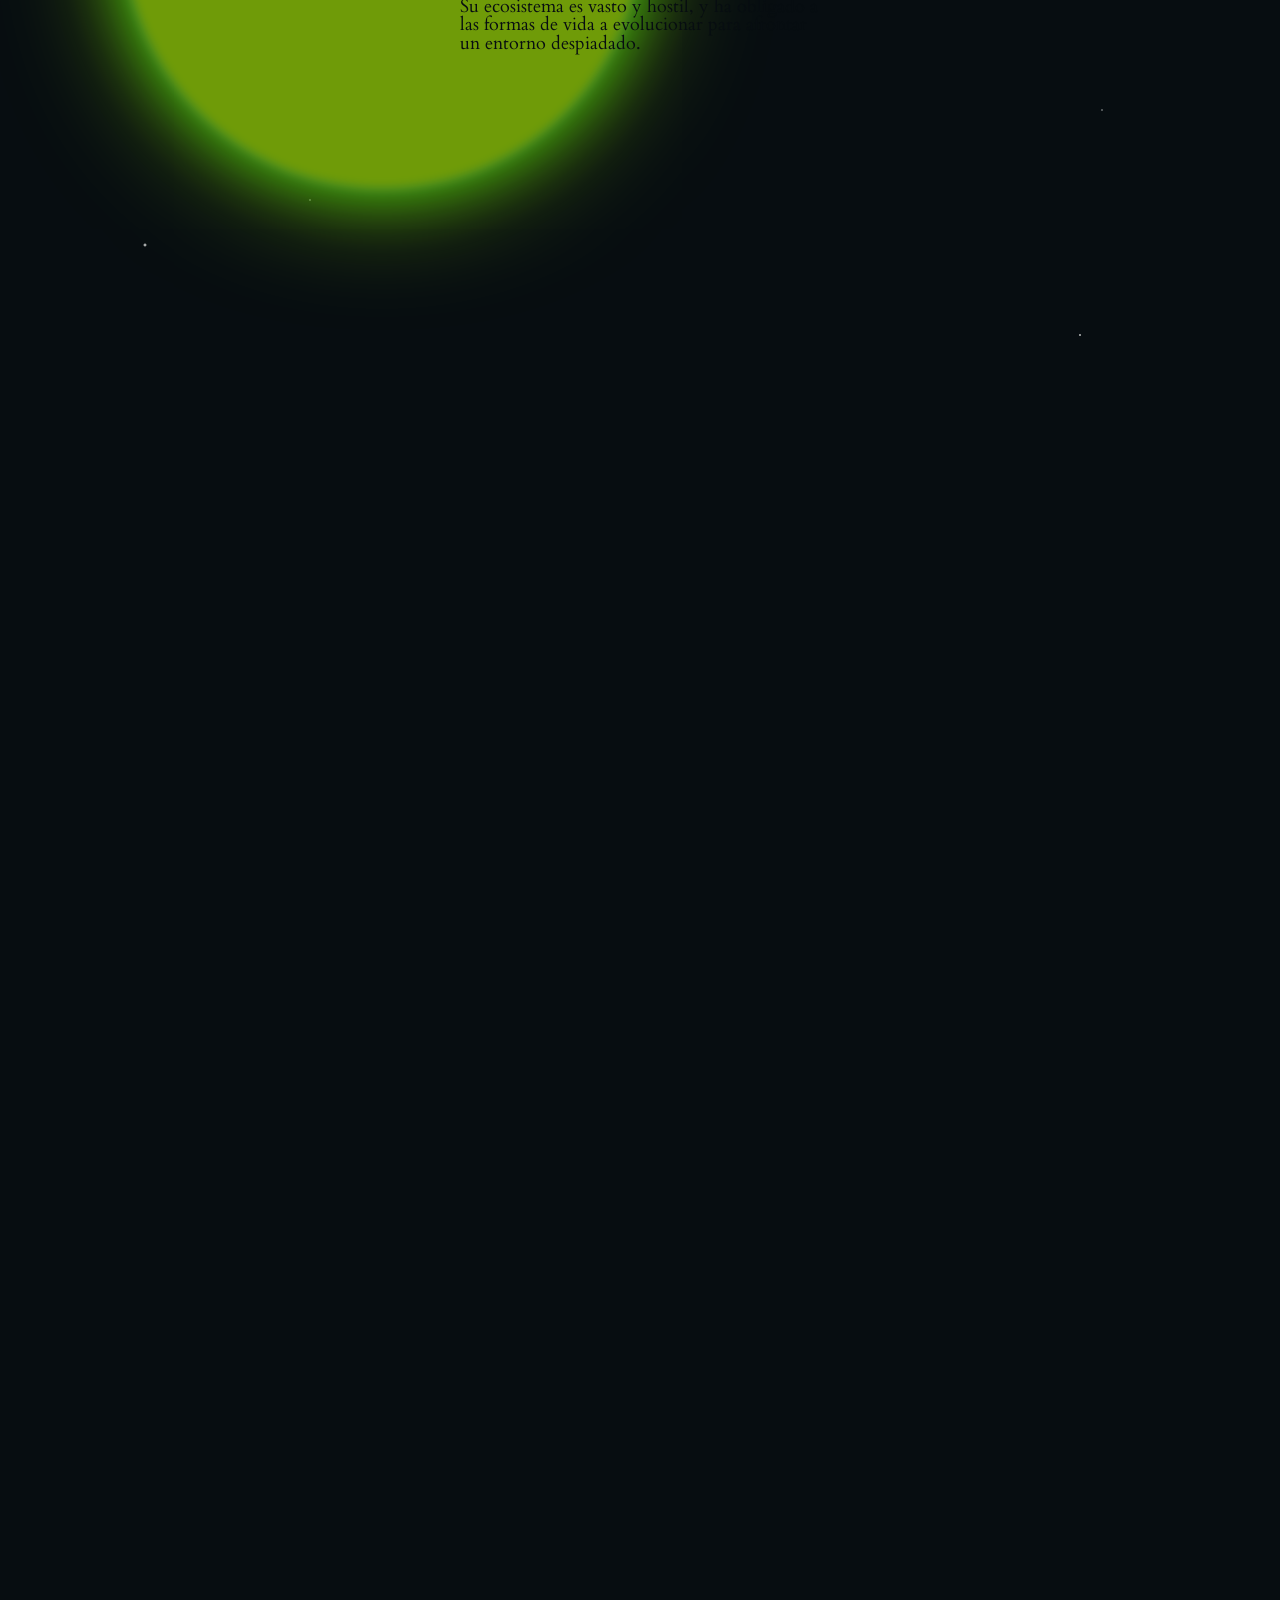
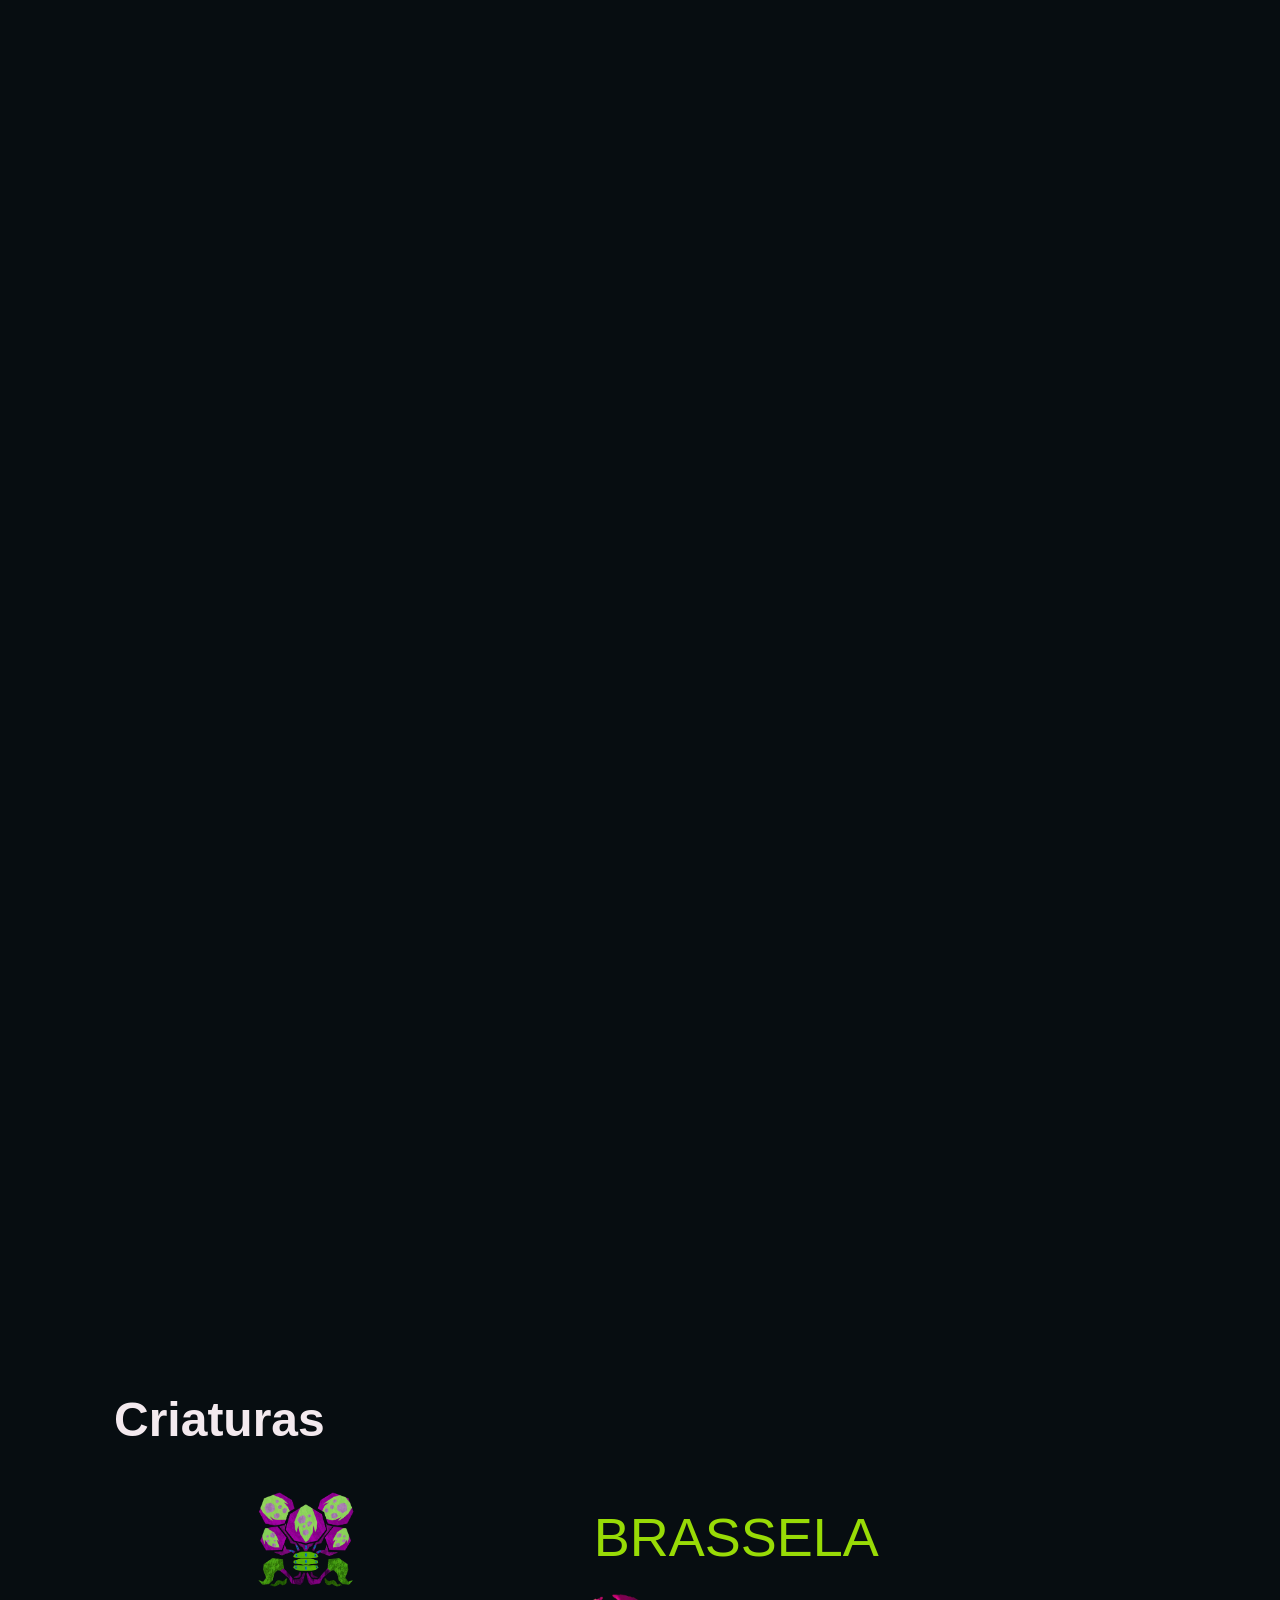
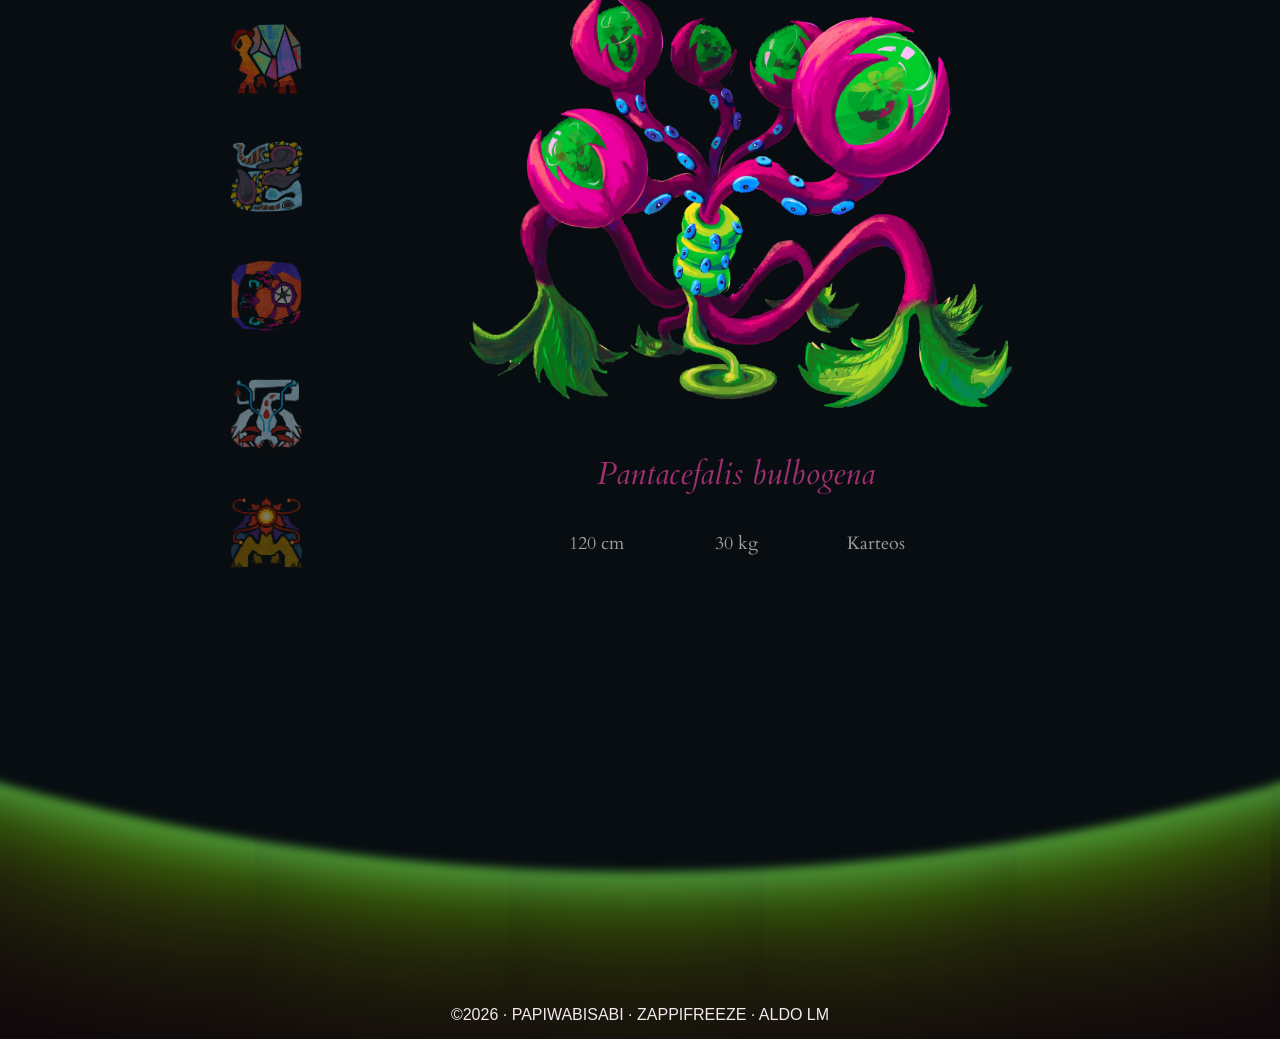
==== commit b99654d4: "intento de arreglo" ====
--- a/index.html
+++ b/index.html
@@ -43,7 +43,7 @@
         <p>Su ecosistema es vasto y hostil, y ha obligado a las formas de vida a evolucionar para afrontar un entorno despiadado. </p>
         <!-- Aquí puedes añadir las regiones: Karteos, Guéfide, Yxi -->
       </div>
-    </section>
+    </div>
   </section>
 
   <!-- ================= ÍNDICE ================= -->
--- a/style/style.css
+++ b/style/style.css
@@ -20,7 +20,7 @@
 /* Reinicio básico: quita márgenes raros del navegador */
 * { box-sizing: border-box; margin: 0; padding: 0; }
 
-html, body { overflow-x: clip;}
+/* html, body { overflow-x: clip;} */
 
 html { 
   scroll-behavior: smooth; 
@@ -244,6 +244,8 @@
   p, h2 {
     color: var(--planeta)
   }
+
+  transition: height 0.3s ease;
 }
 
 @keyframes pulsar {
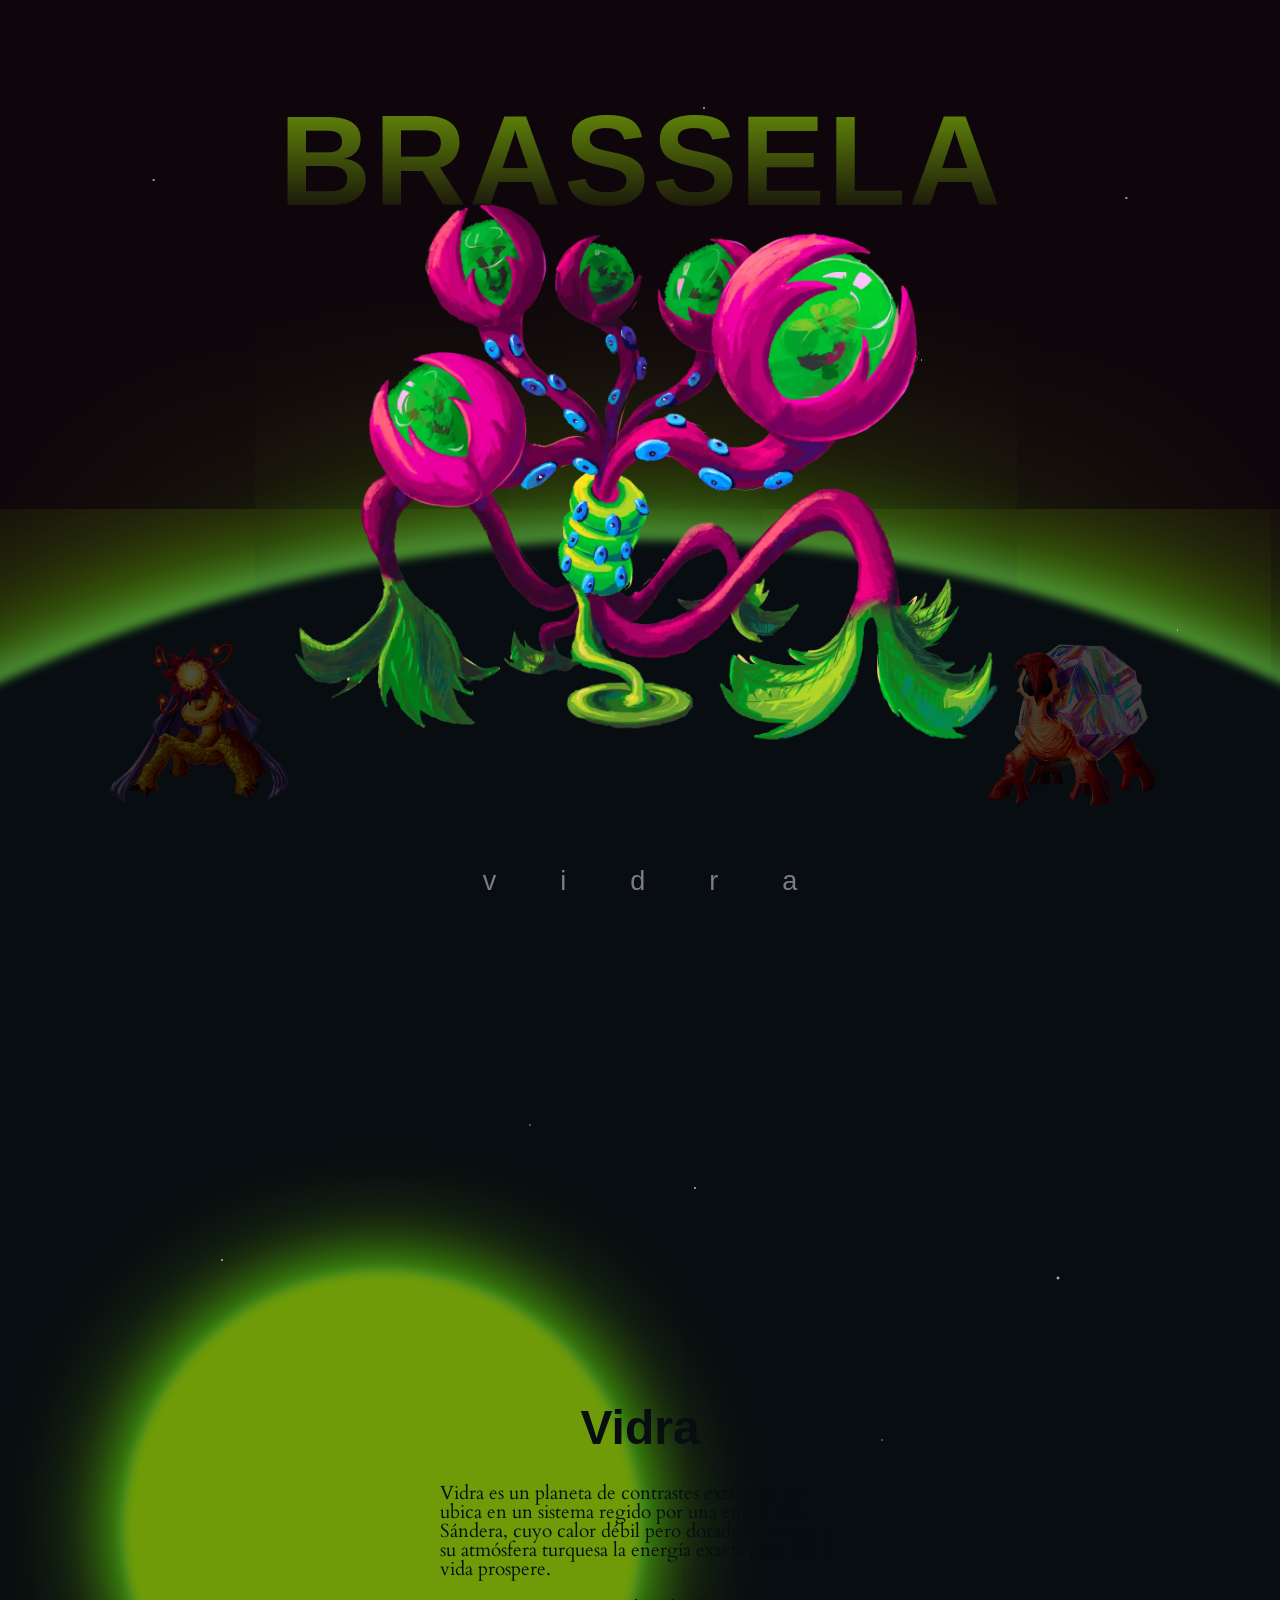
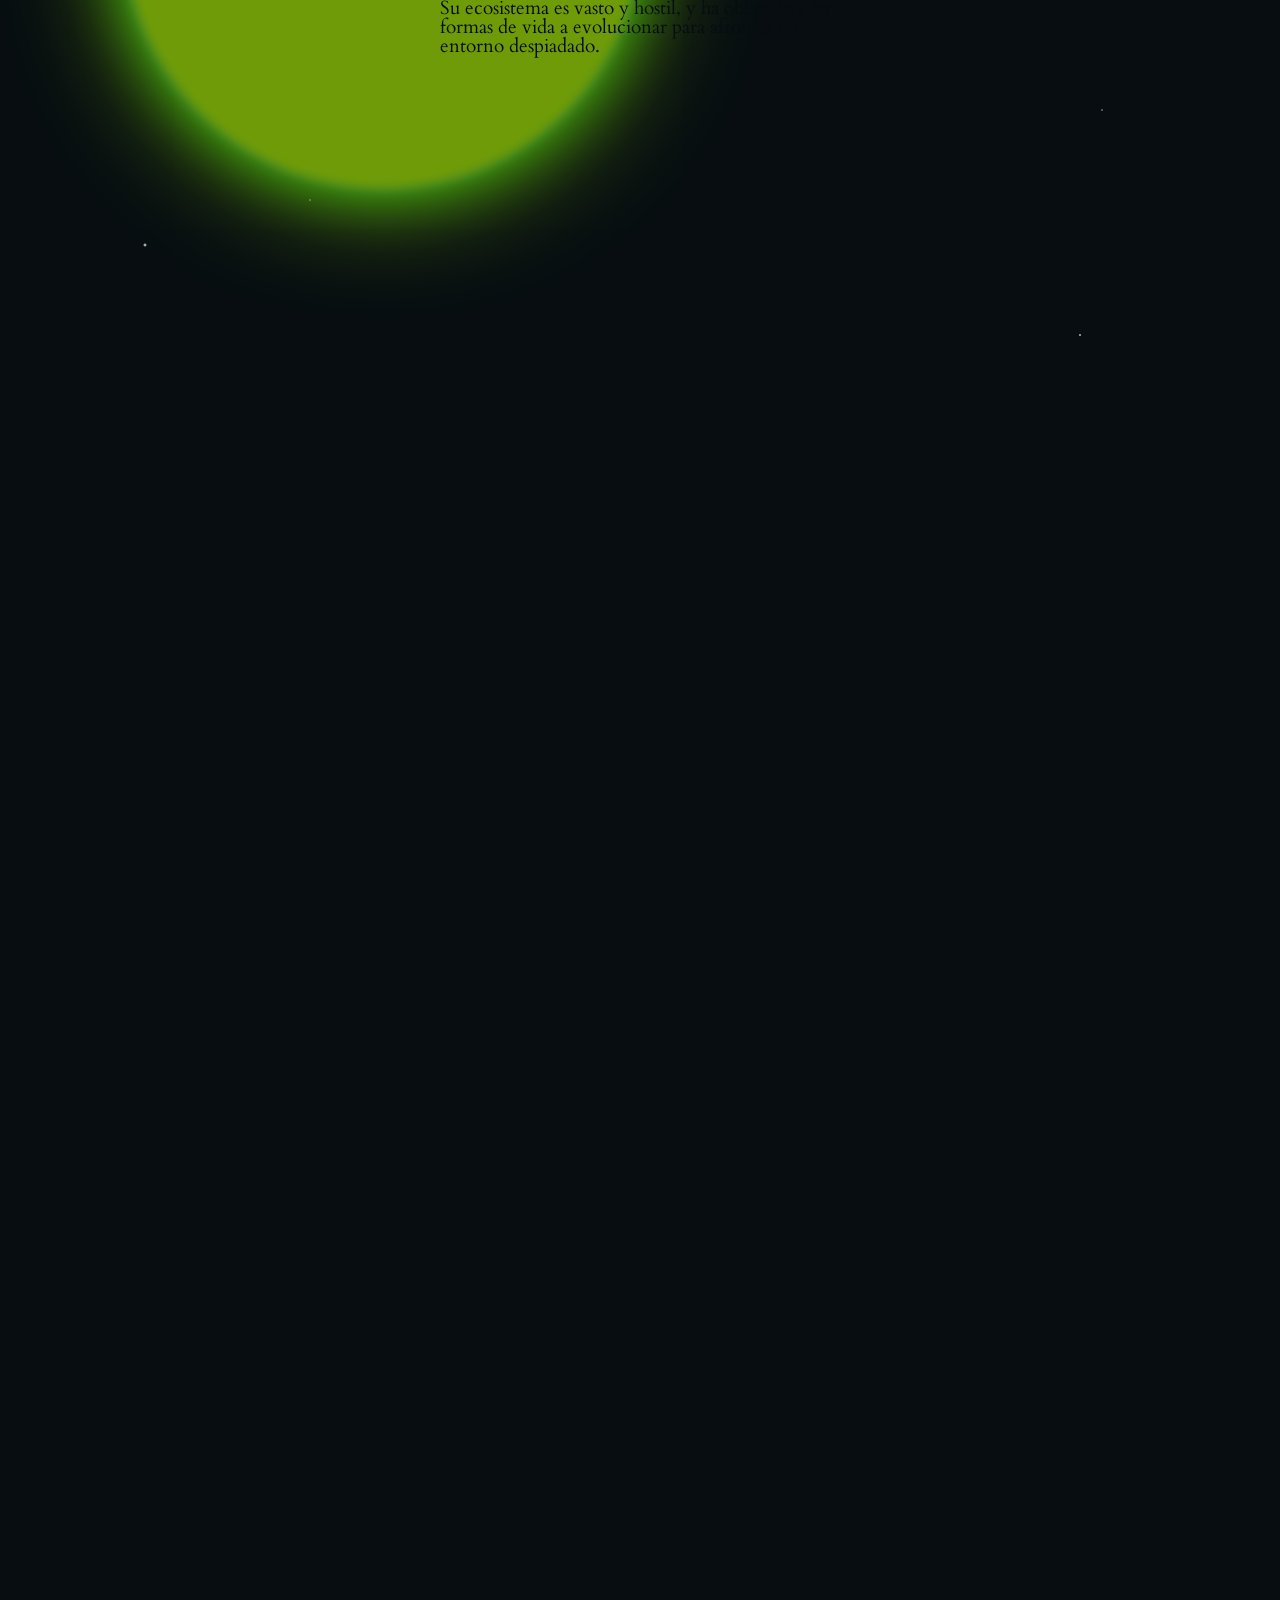
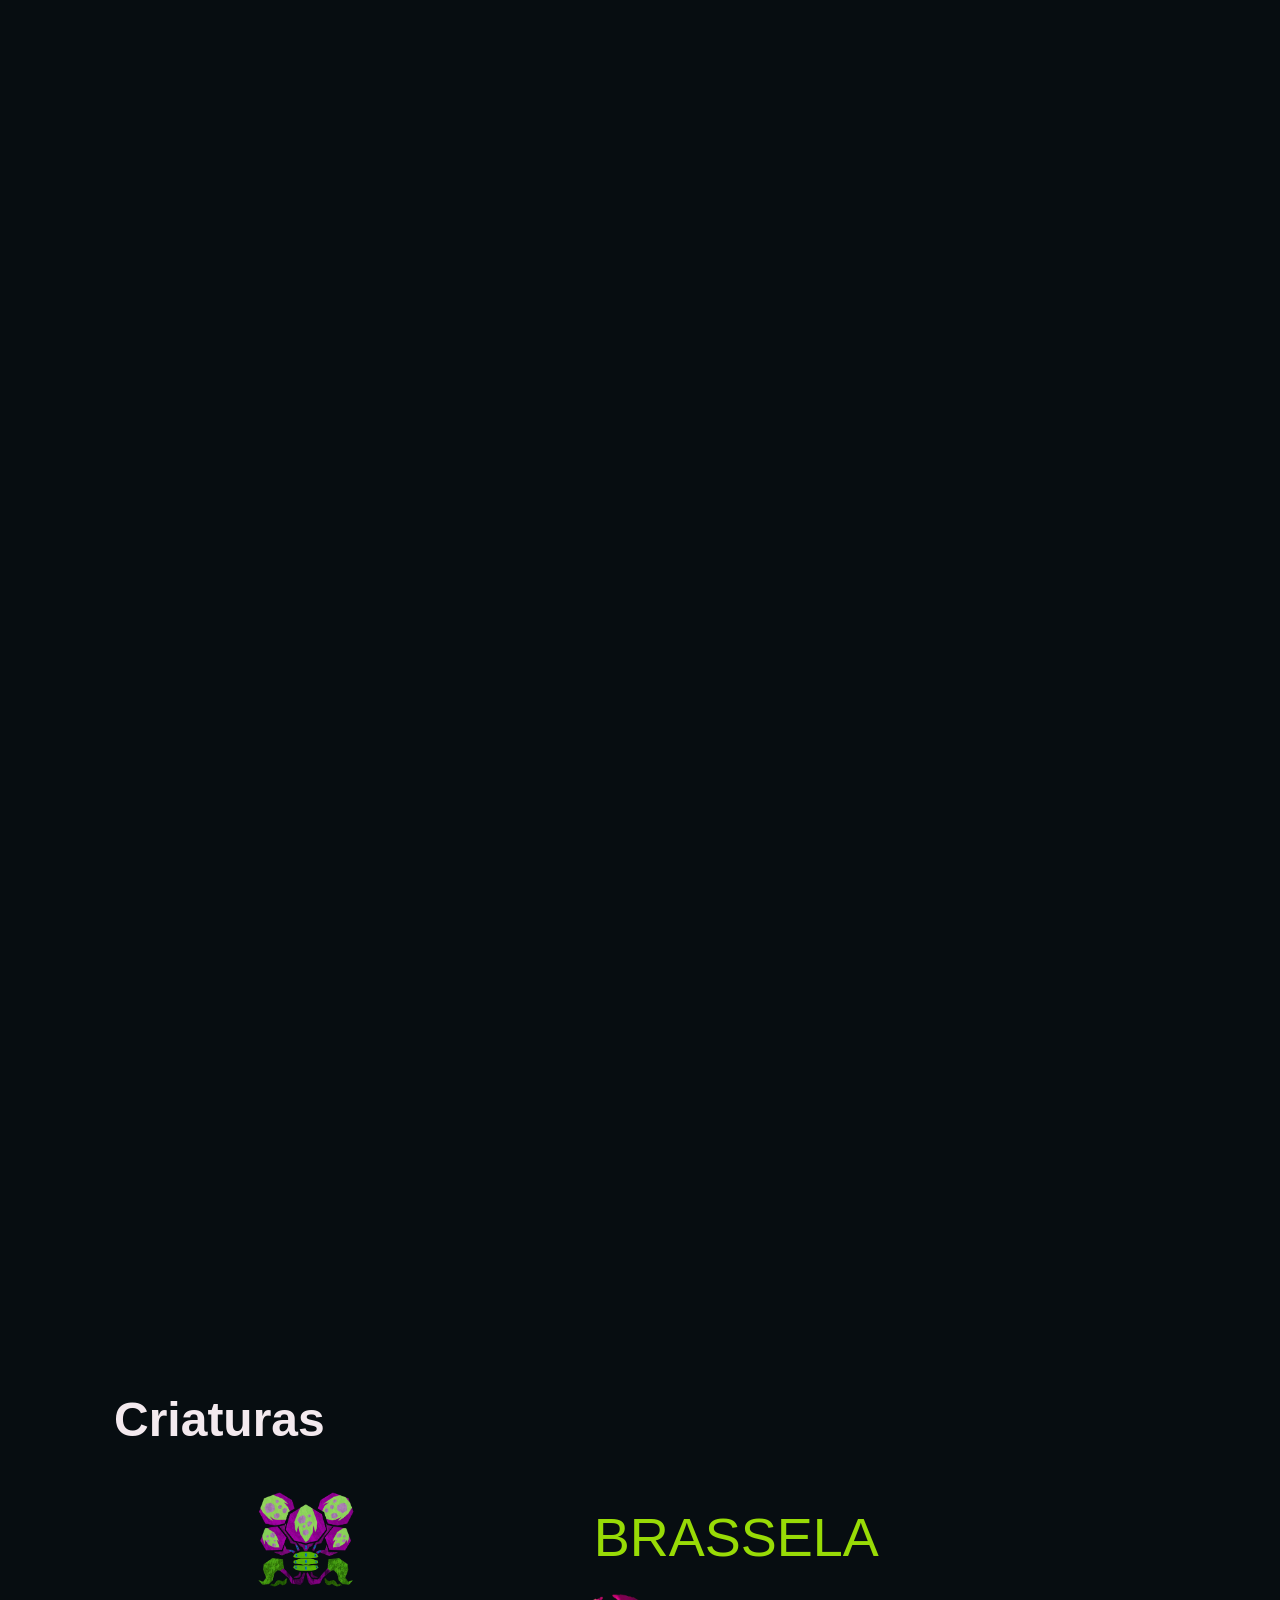
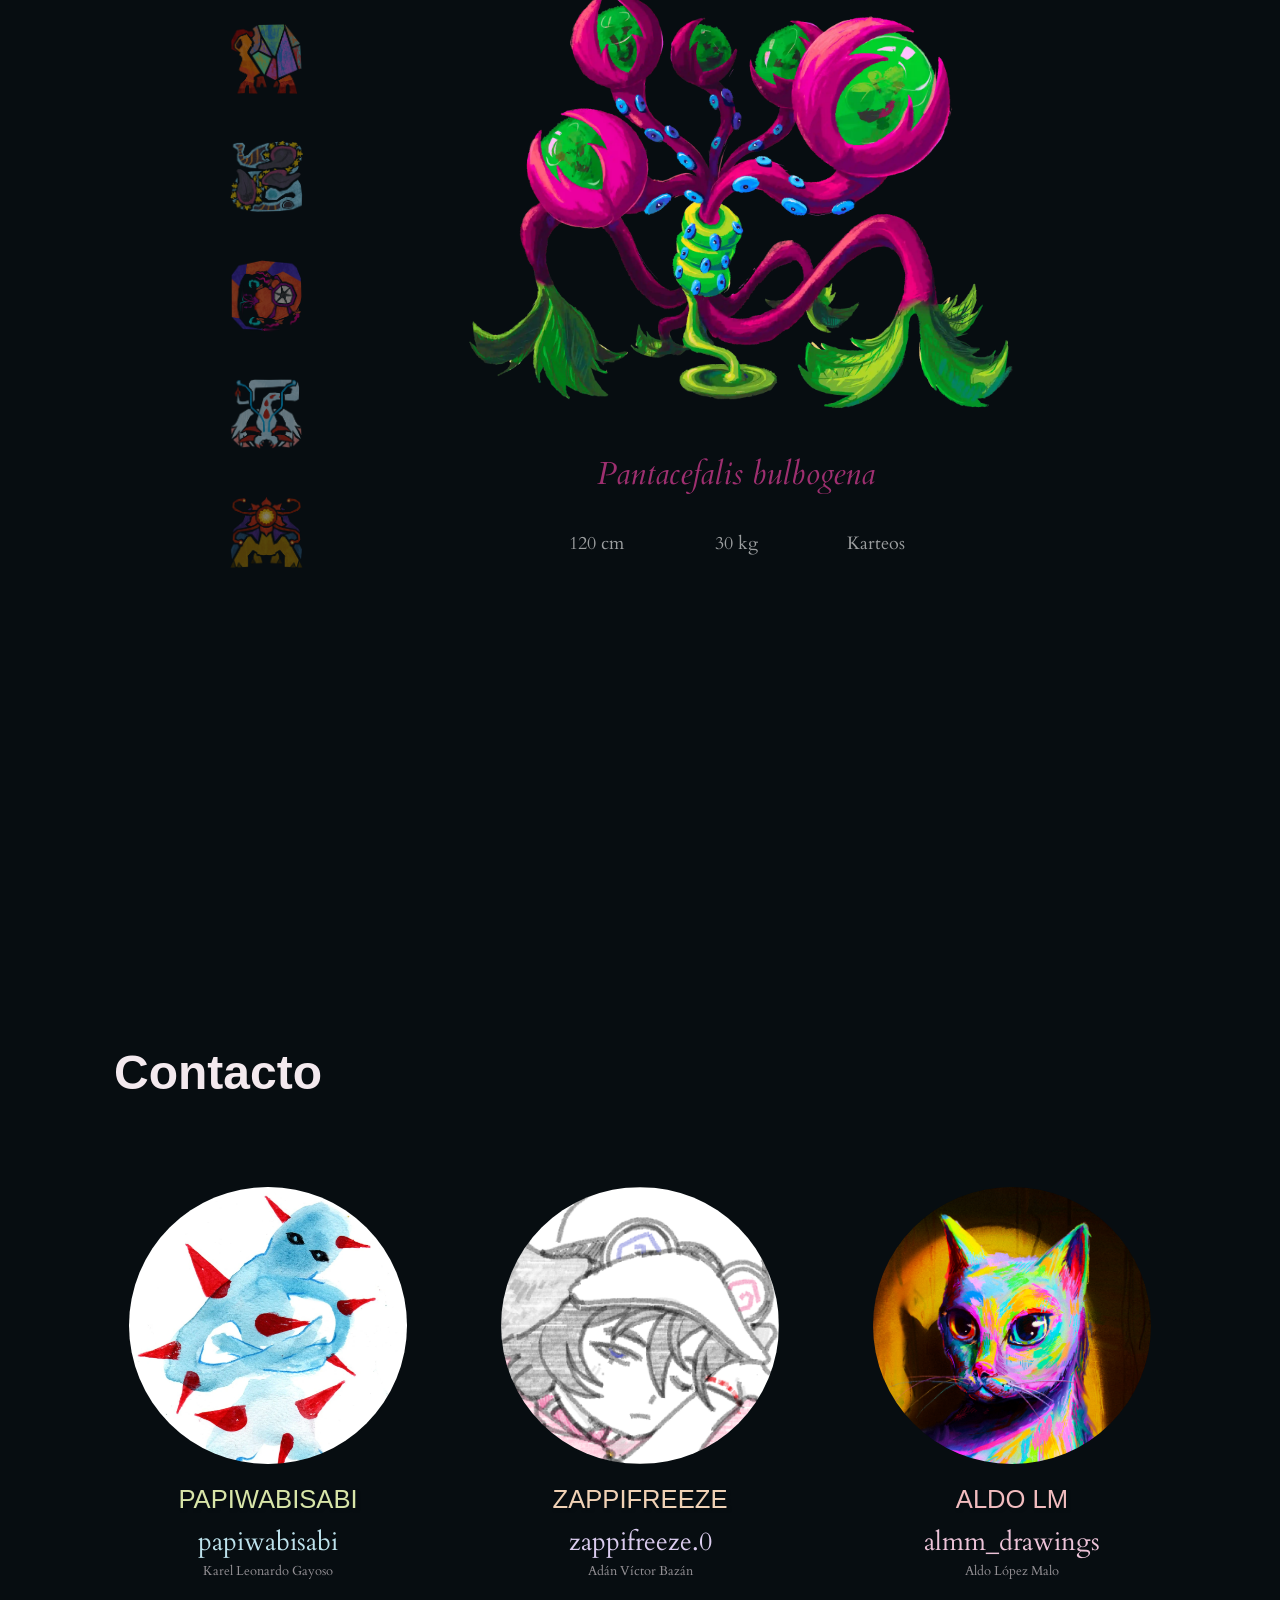
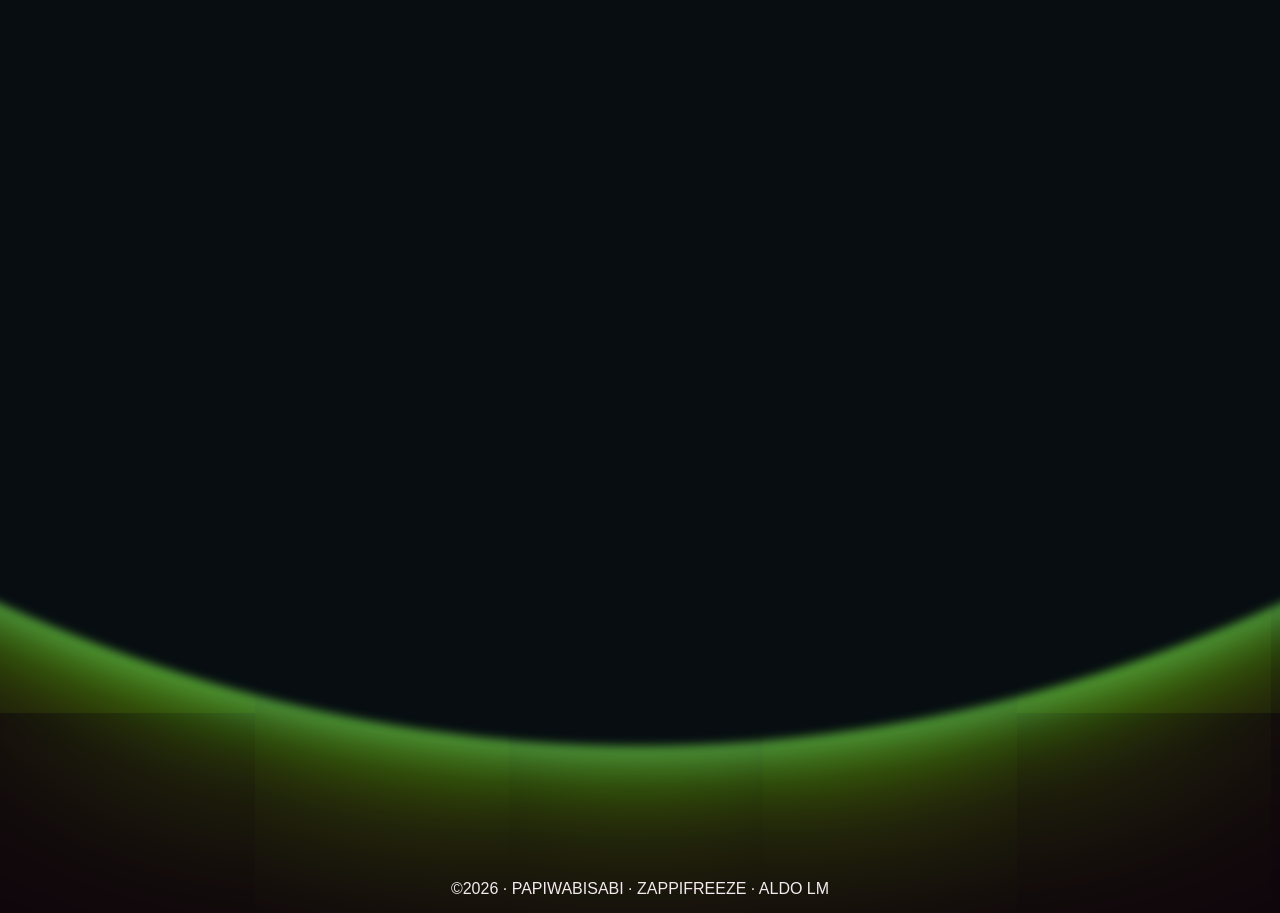
==== commit c9ff0eed: "contacto terminado" ====
--- a/index.html
+++ b/index.html
@@ -55,6 +55,19 @@
       <div class="indice-mostrando" id="indice-mostrando"></div>
     </div>
   </section>
+
+  <!-- ================= CONTACTO ================= -->
+  <section class="contenido" id="contacto">
+    <h2>Contacto</h2>
+    <div class="autores">
+      <a class="persona">
+        <img src="img/autores/karel.webp">
+        <p class="seudonimo">${s.seudonimo}</p>
+        <p class="usuario">${extraerUsuarioInstagram(s.instagram)}</p>
+        <p class="nombre-completo">${s.completo}</p>
+      </a>
+    </div>
+  </section>
 </div>
 
 
--- a/style/style.css
+++ b/style/style.css
@@ -20,7 +20,7 @@
 /* Reinicio básico: quita márgenes raros del navegador */
 * { box-sizing: border-box; margin: 0; padding: 0; }
 
-/* html, body { overflow-x: clip;} */
+html, body { overflow-x: clip;}
 
 html { 
   scroll-behavior: smooth; 
@@ -31,7 +31,7 @@
   background: var(--fondo);
   color: var(--texto);
   font-family: var(--cuerpo);
-  font-size: clamp(0.9rem, 2vw, 1.15rem);
+  font-size: clamp(1rem, 2.5vw, 1.2rem);
   line-height: 1;
 
   opacity: 0;
@@ -67,8 +67,8 @@
   position: absolute;
   left: 50%;
   top: var(--top-planeta);
-  width: calc(var(--alto-pagina) + 10vw);
-  height: calc(var(--alto-pagina) + 40vh);
+  width: max(240vw, (var(--alto-pagina) / 1.5));
+  height: calc(var(--alto-pagina));
   transform: translateX(-50%);
   border-radius: 100%;
   background: var(--planeta);
@@ -153,9 +153,8 @@
   font-size: 0.95rem;
   color: var(--texto-suave);
   transform: scale(0.92);
-  transition: transform 0.8s ease;
-
-  transition: width 0.5s ease;
+
+  transition: transform 0.8s ease, width 0.5s ease;
 }
 .slide.activa .slide-imagen { transform: scale(1); }
 /* Cuando uses <img>, se ajusta solita al espacio: */
@@ -221,7 +220,7 @@
 #planeta {
   position: sticky;
   top: 0;
-  height: 100dvh;
+  height: 100svh;
   display: flex;
   flex-direction: column;
   align-items: center;
@@ -244,16 +243,14 @@
   p, h2 {
     color: var(--planeta)
   }
-
-  transition: height 0.3s ease;
 }
 
 @keyframes pulsar {
   0%   { transform: scale(0); }
-  30%  { transform: scale(1.15); }
-  45%  { transform: scale(0.95); }
-  60%  { transform: scale(1.15); }
-  85% { transform: scale(0.95); }
+  30%  { transform: scale(1.1); }
+  45%  { transform: scale(0.9); }
+  60%  { transform: scale(1.1); }
+  85% { transform: scale(0.9); }
   100% { transform: scale(1); }
 }
 .mini.planeta {
@@ -266,6 +263,7 @@
   top: 50%;
   left: 50%;
   translate: -50% -50%;
+  transform-origin: center;
   z-index: -1;
 
   width: calc(1.15rem * 28);
@@ -274,15 +272,14 @@
 
   animation: pulsar ease-in-out;
   animation-range: 50svh 400svh;
-  animation-timeline: scroll(root block);
-
+  animation-timeline: scroll(root block); 
   animation-fill-mode: both;
 }
 
 .planeta-texto { max-width: 40ch; color: var(--texto-suave); }
 .planeta-texto p + p { margin-top: 1.2rem; }
 
-#indice {
+#indice, #contacto {
   margin-top: 30vh;
 }
 .indice {
@@ -454,12 +451,123 @@
   }
 }
 
+#contacto .autores {
+  margin-top: 10vmin;
+
+  display: flex;
+  flex-direction: row;
+  justify-content: center;
+  align-items: center;
+  gap: clamp(2rem, 5vw, 5rem);
+
+  width: 100%;
+
+  .persona {
+    flex: 1 1 0; /* crece y se encoge partiendo de 0 */
+    min-width: 0; /* clave para que textos o contenidos largos no fuercen el desborde */
+
+    display: flex;
+    flex-direction: column;
+    justify-content: center;
+    align-items: center;
+    gap: 1cqh;
+
+    position: relative;
+    text-decoration: none;
+    color: var(--texto);
+
+      > img {
+        border-radius: 50%;
+        width: 90%;
+        aspect-ratio: 1;
+        object-fit: contain;
+
+        margin-bottom: 1.5cqh;
+
+        transition: transform 0.3s ease;
+      }
+
+      > p {
+        display: block;
+        width: 100%;
+        text-align: center;
+
+        transition: transform 0.35s ease;
+      }
+
+      .seudonimo {
+        font-family: var(--titulo);
+        font-size: clamp(0.8rem, 4vmin, 2cqw);
+        text-transform: uppercase;
+        color: color-mix(in srgb, var(--criaturaA) 30%, var(--texto) 70%);
+
+        margin-bottom: 1cqh;
+        text-shadow:
+          2px 2px 3px var(--planeta);
+
+        transition: transform 0.25s ease, color 0.25s ease;
+      }
+
+      .usuario {
+        color: color-mix(in srgb, var(--criaturaB) 30%, var(--texto) 70%);
+        font-size: clamp(0.6rem, 3vmin, 2cqw);
+        transition: transform 0.35s ease, color 0.25s ease;
+      }
+
+      .nombre-completo {
+        opacity: 60%;
+        font-size: clamp(0.5rem, 2vmin, 1cqw);
+      }
+
+    &:hover {
+      img {
+        transform: scale(1.4);
+      }
+
+      > p {
+        transform: translateY(4.5vmin);
+      }
+
+      .seudonimo {
+        transform: scale(1.2) translateY(4vmin);
+        color: var(--criaturaA);
+      }
+
+      .usuario {
+        color: var(--criaturaB);
+      }
+
+      &::before {
+        opacity: 50%;
+      }
+    }
+  }
+}
+.persona::before {
+  content: ""; 
+    position: absolute; 
+    width: 200%;
+    aspect-ratio: 1/1; 
+    border-radius: 50%;
+    opacity: 0;
+    background: radial-gradient(circle in hsl shorter hue, var(--criaturaA), var(--criaturaA-dark));
+    filter: blur(5vmin);
+
+    z-index: -1;
+
+    top: 50%;
+    left: 50%;
+
+    translate: -50% -62%;
+    transition: opacity 0.5s ease;
+}
+
 #Creditos{
   position: absolute;
 
   padding: 1em;
   padding-top: 0;
-  top: calc(var(--top-planeta) + var(--alto-pagina) + 40vh + 15vmin);
+  top: calc(var(--top-planeta) + var(--alto-pagina) + 15vmin);
 
   width: 100vw;
   
@@ -490,7 +598,7 @@
   .indice-glifos {
     --interactive-margin: 0vw;
     > a.activa {
-      transform: translateX(1.5vw);
+      transform: translateX(1.2vw);
     }
   }
 }
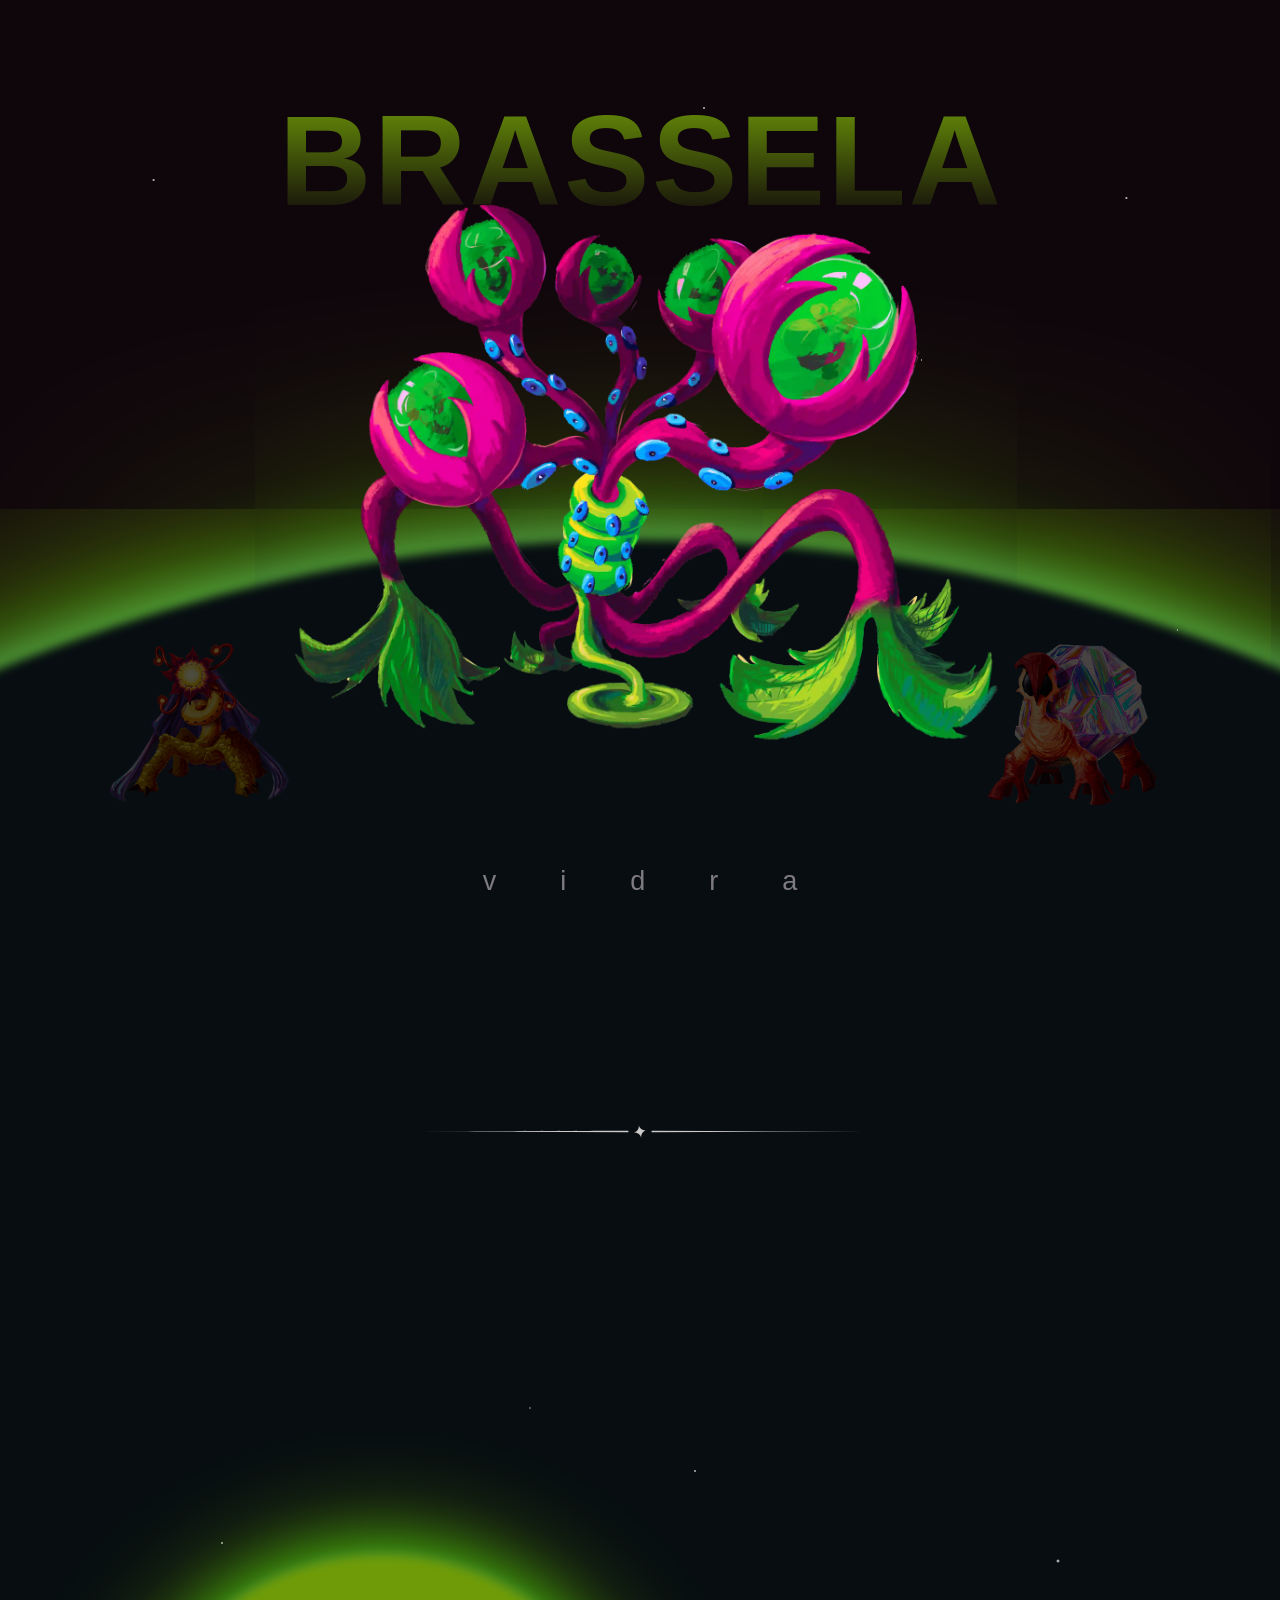
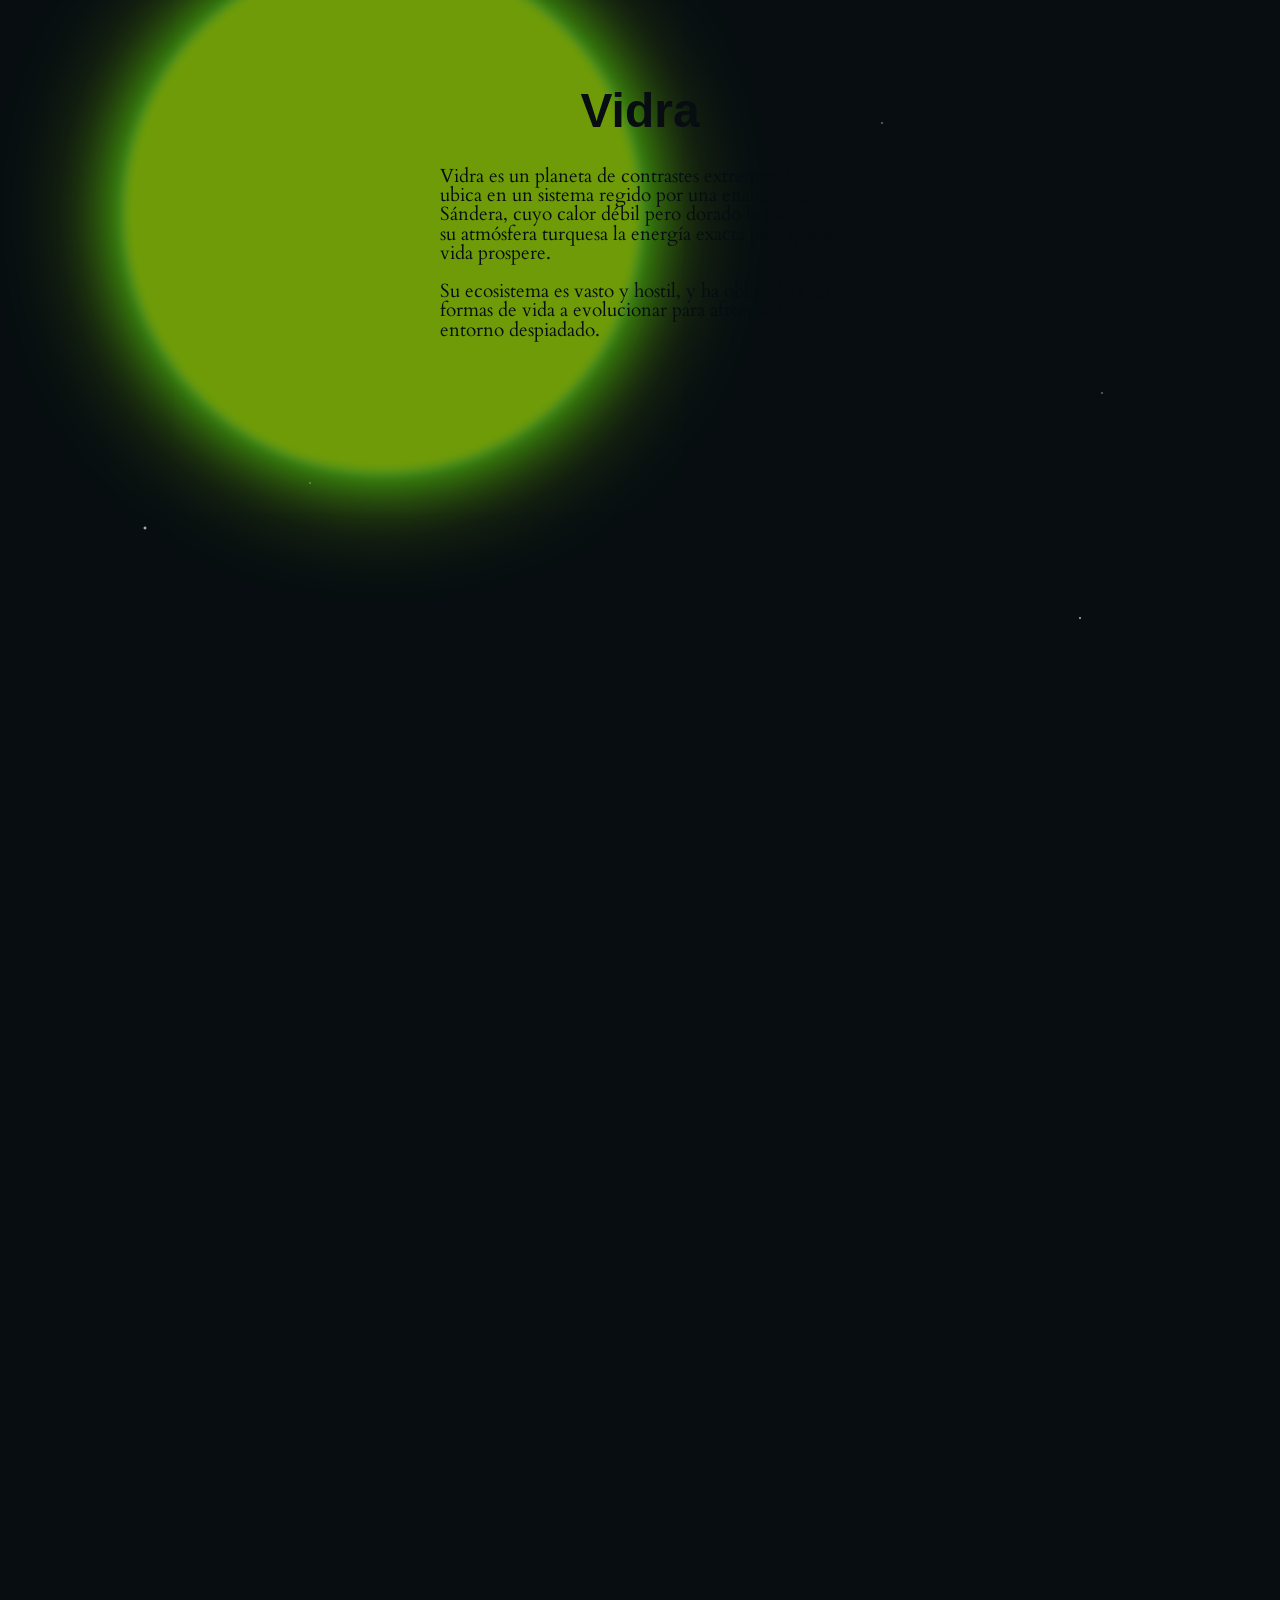
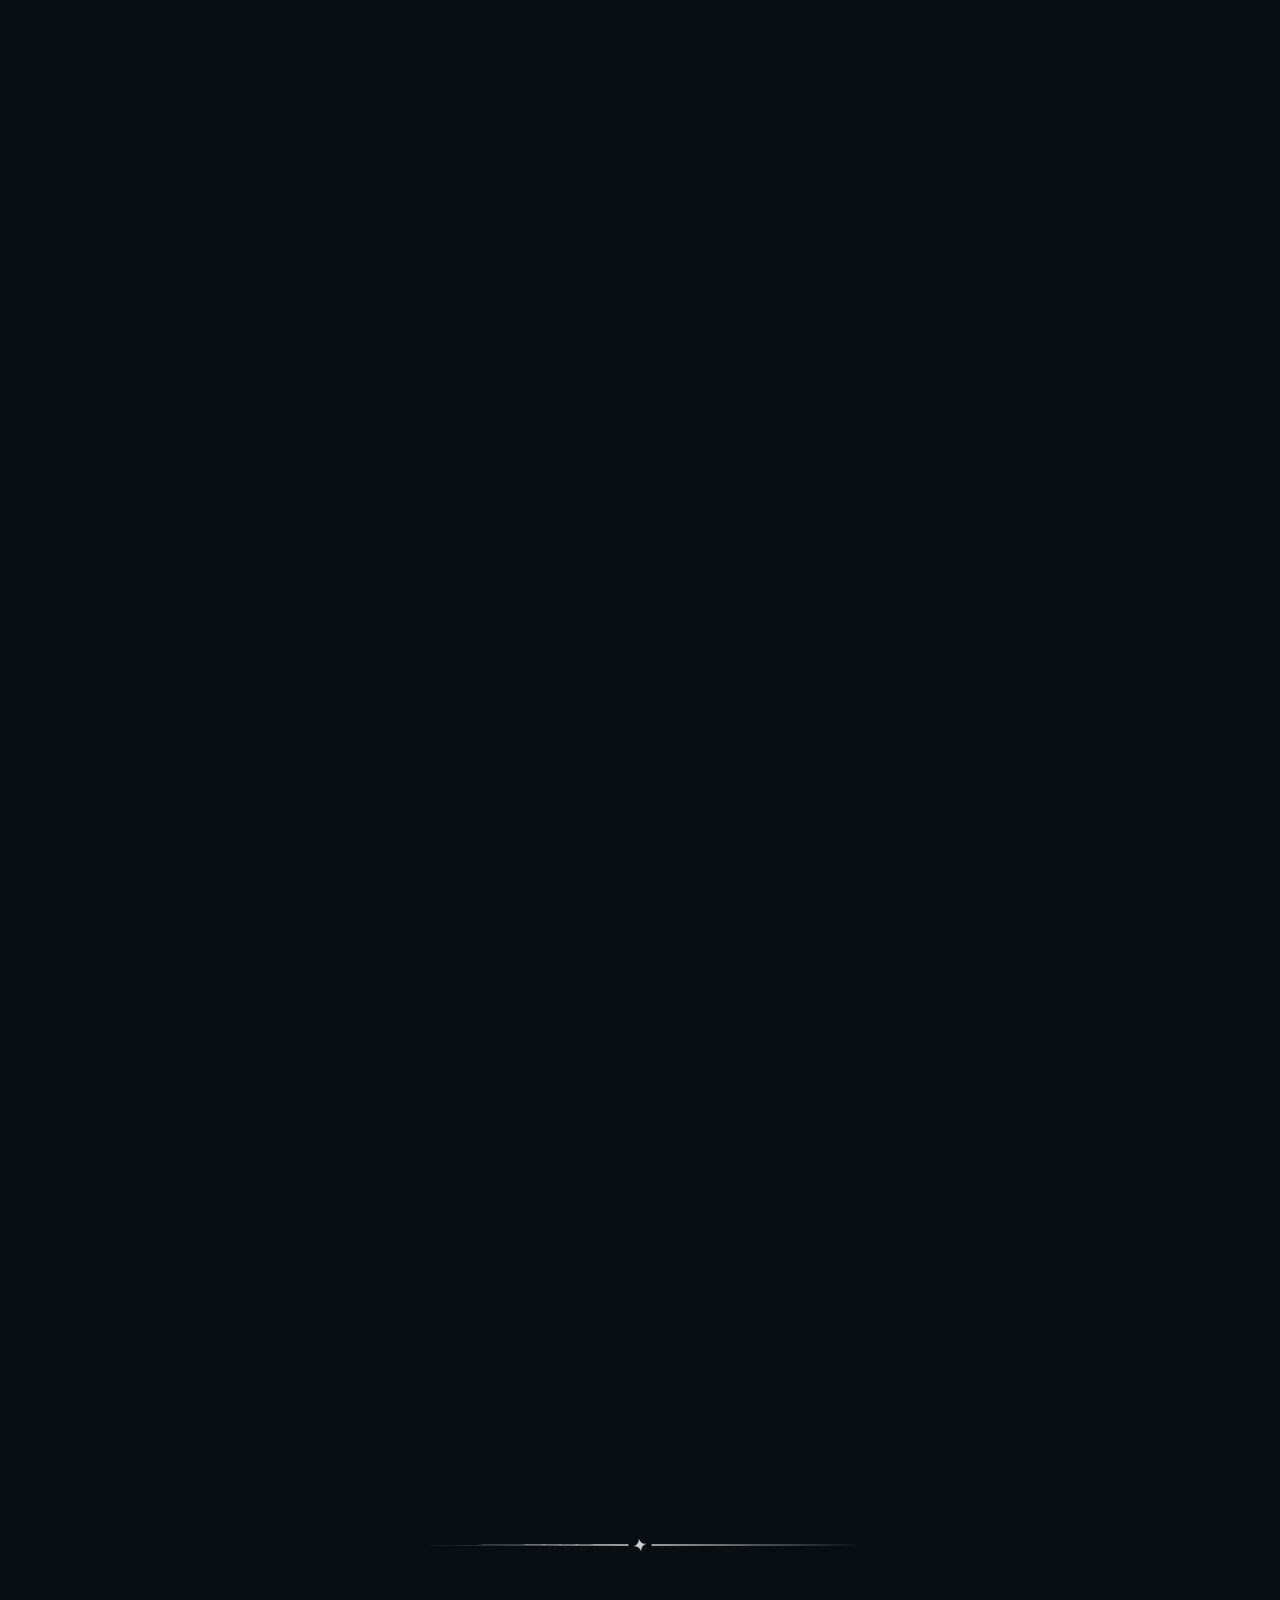
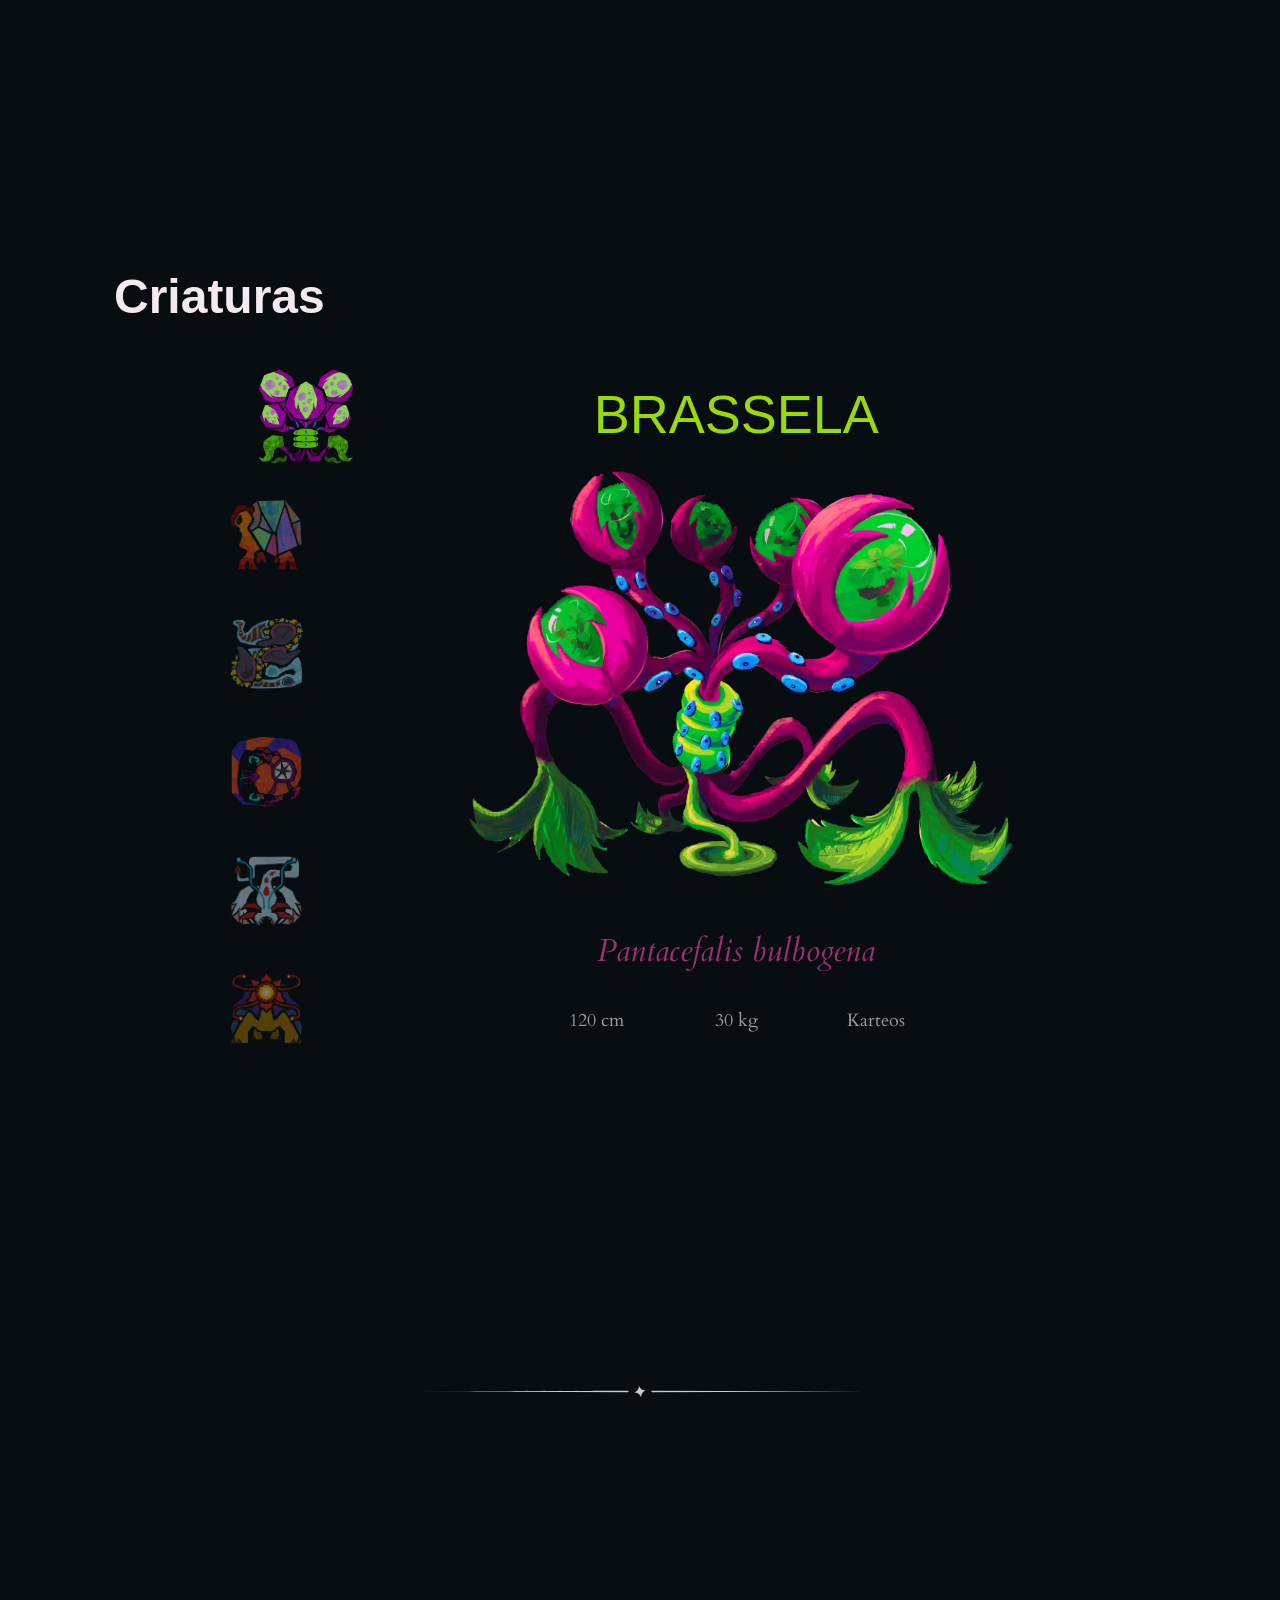
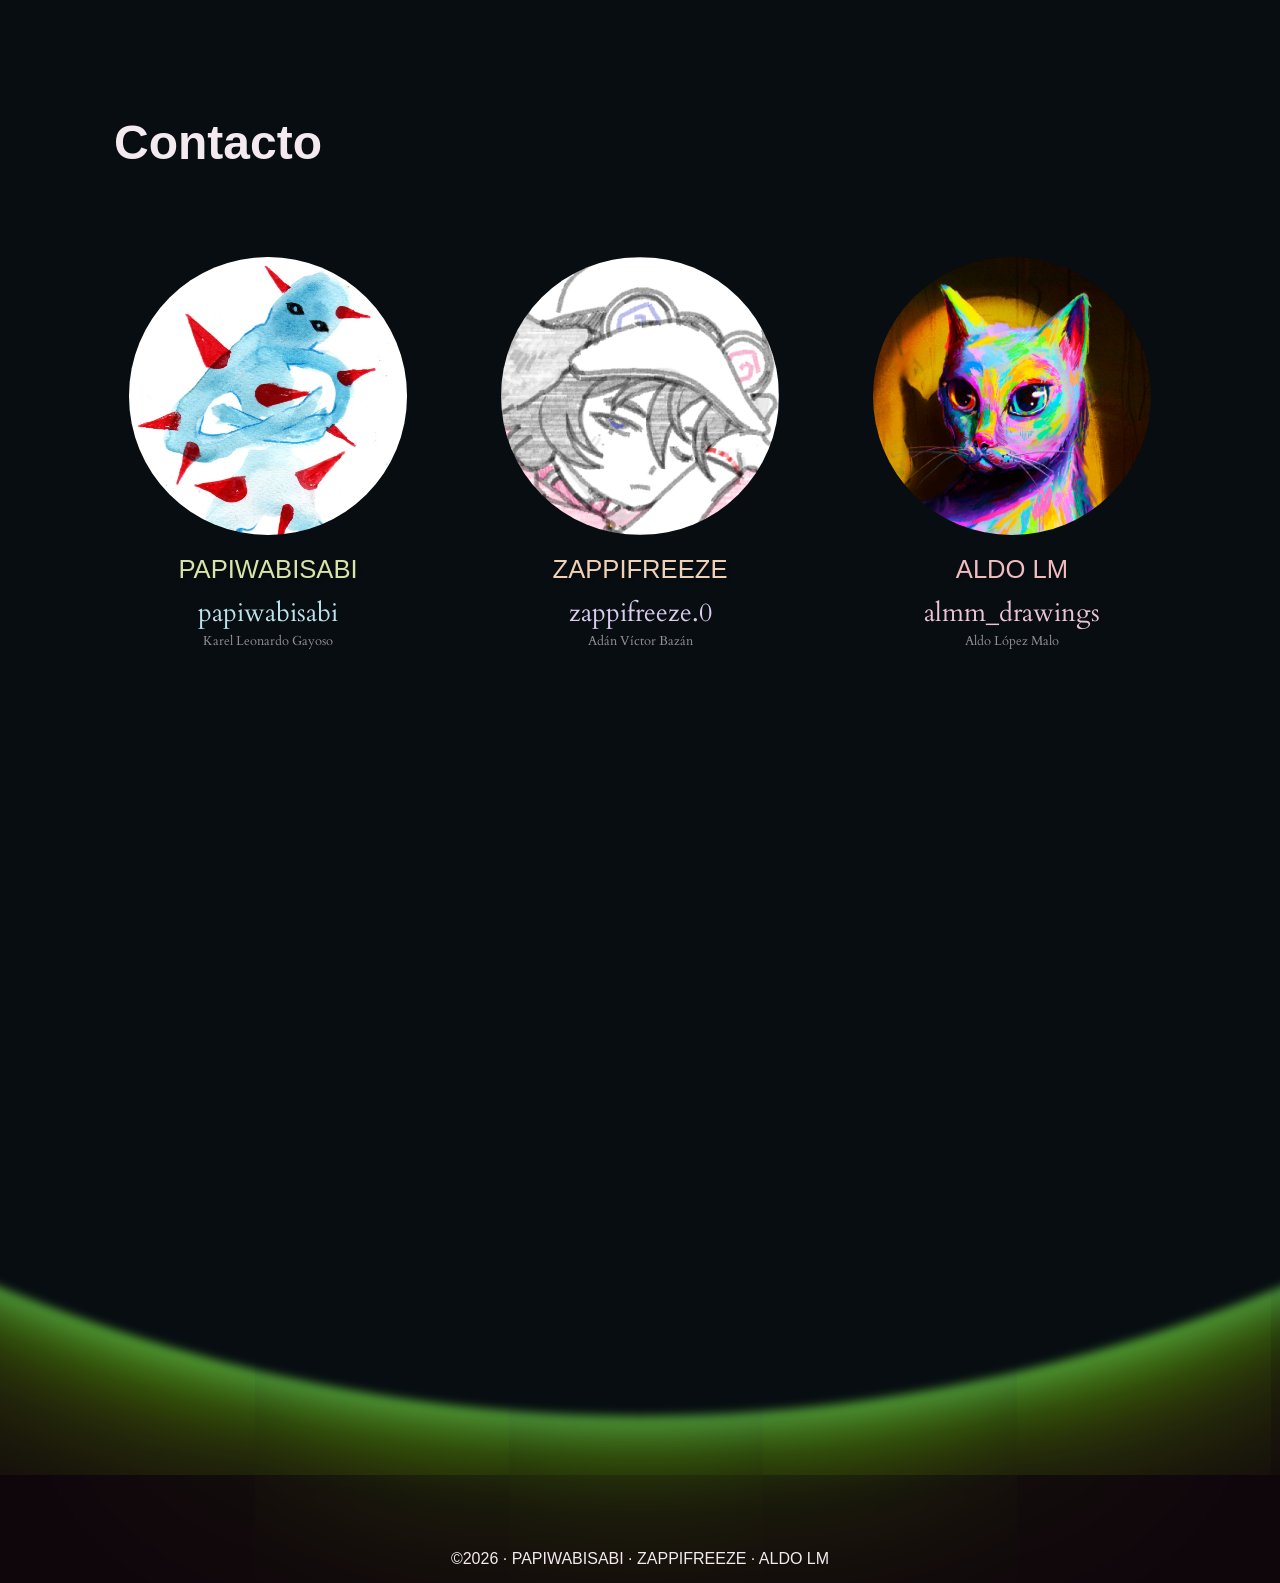
==== commit f66b9c79: "divisores y minindice con pagina actual" ====
--- a/index.html
+++ b/index.html
@@ -30,7 +30,7 @@
   <p class="hero-vidra">vidra</p>
 </div>
 
-
+<div class="divisor"><img src="img/elementos/divisor.svg"></div>
 
 <div class="cuerpo">
   <!-- ================= PLANETA ================= -->
@@ -46,6 +46,8 @@
     </div>
   </section>
 
+  <div class="divisor"><img src="img/elementos/divisor.svg"></div>
+
   <!-- ================= ÍNDICE ================= -->
   <section class="contenido" id="indice">
     <h2>Criaturas</h2>
@@ -55,6 +57,8 @@
       <div class="indice-mostrando" id="indice-mostrando"></div>
     </div>
   </section>
+
+  <div class="divisor"><img src="img/elementos/divisor.svg"></div>
 
   <!-- ================= CONTACTO ================= -->
   <section class="contenido" id="contacto">
--- a/style/style.css
+++ b/style/style.css
@@ -194,6 +194,20 @@
    3. SECCIONES DE ABAJO
    ============================================================ */
 
+.divisor {
+  width: 100%;
+  display: flex;
+  justify-content: center;
+  position: relative;
+
+  margin: 25vmin 0;
+
+  > img {
+    width: 35vw;
+    opacity: 80%;
+  }
+}
+
 .cuerpo {
   position: relative;
   width: 100vw;
@@ -279,9 +293,7 @@
 .planeta-texto { max-width: 40ch; color: var(--texto-suave); }
 .planeta-texto p + p { margin-top: 1.2rem; }
 
-#indice, #contacto {
-  margin-top: 30vh;
-}
+
 .indice {
   margin-top: 1vmin;
   position: relative;
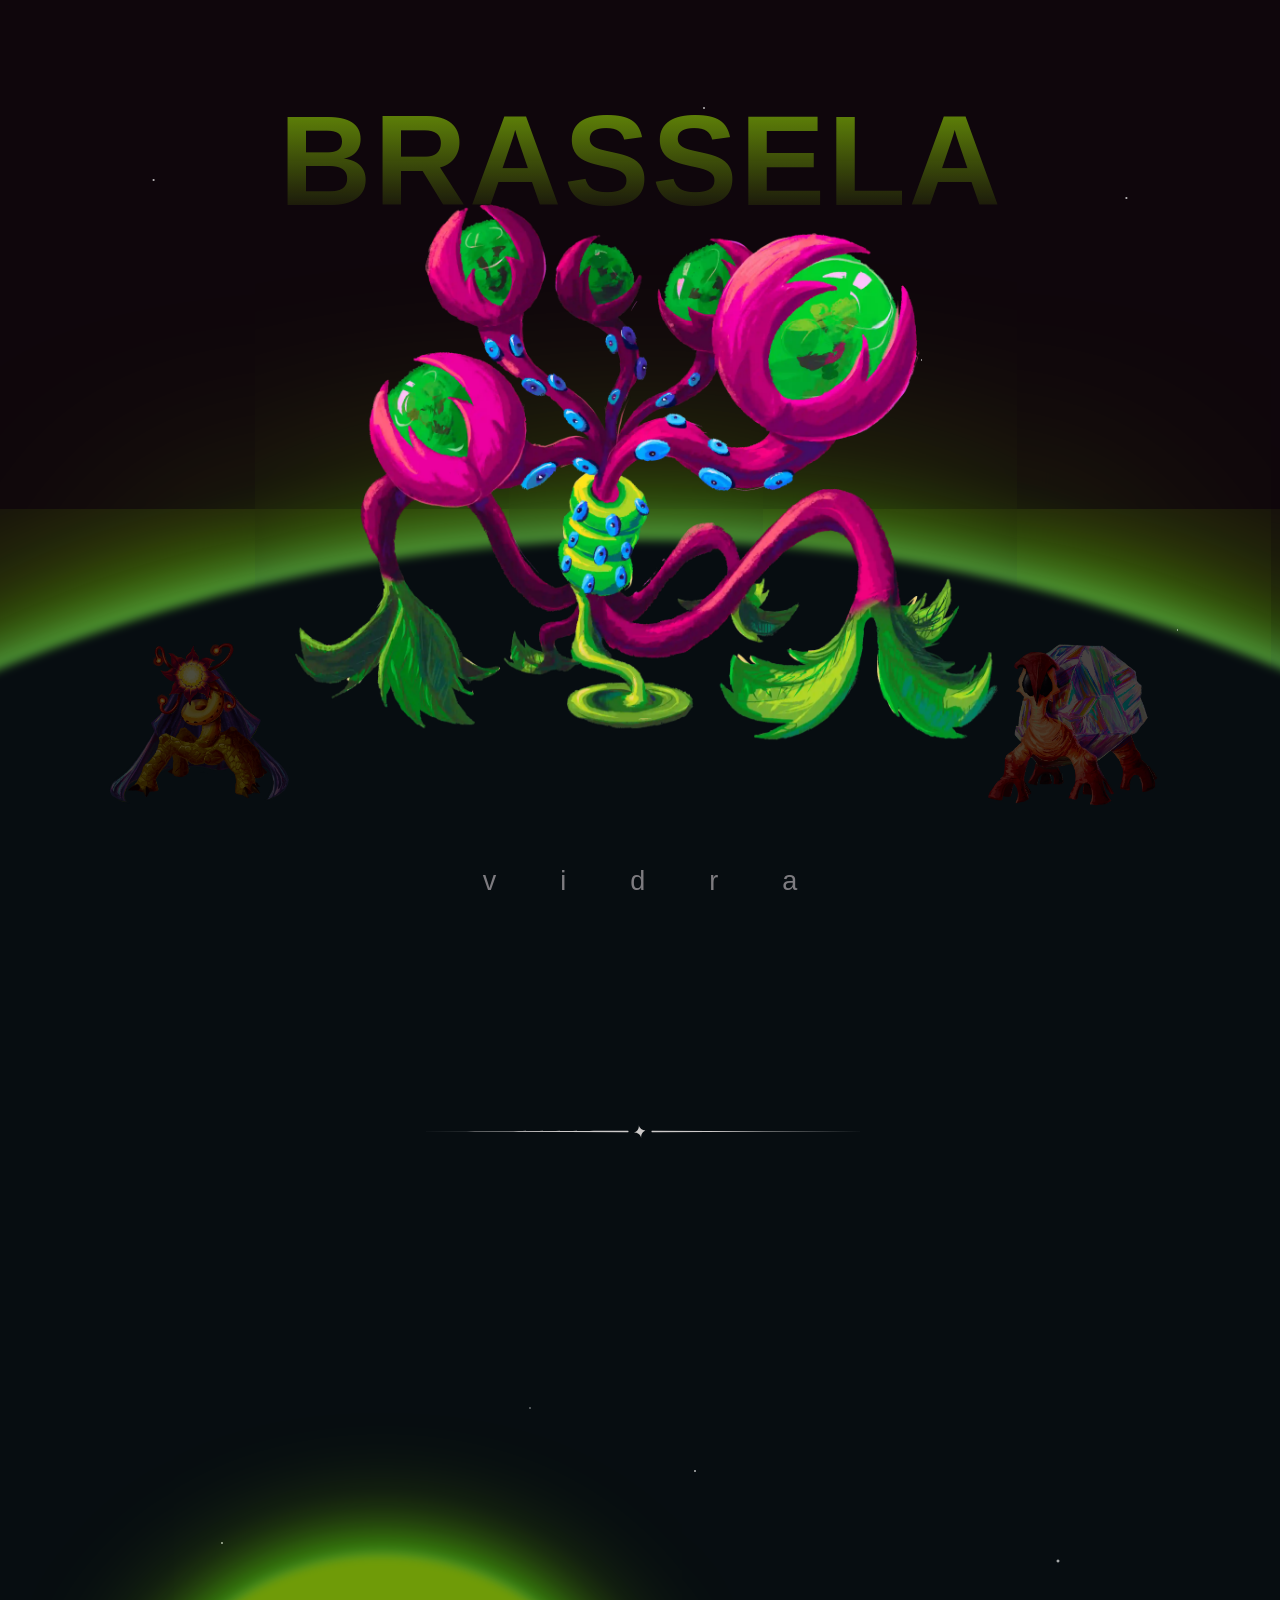
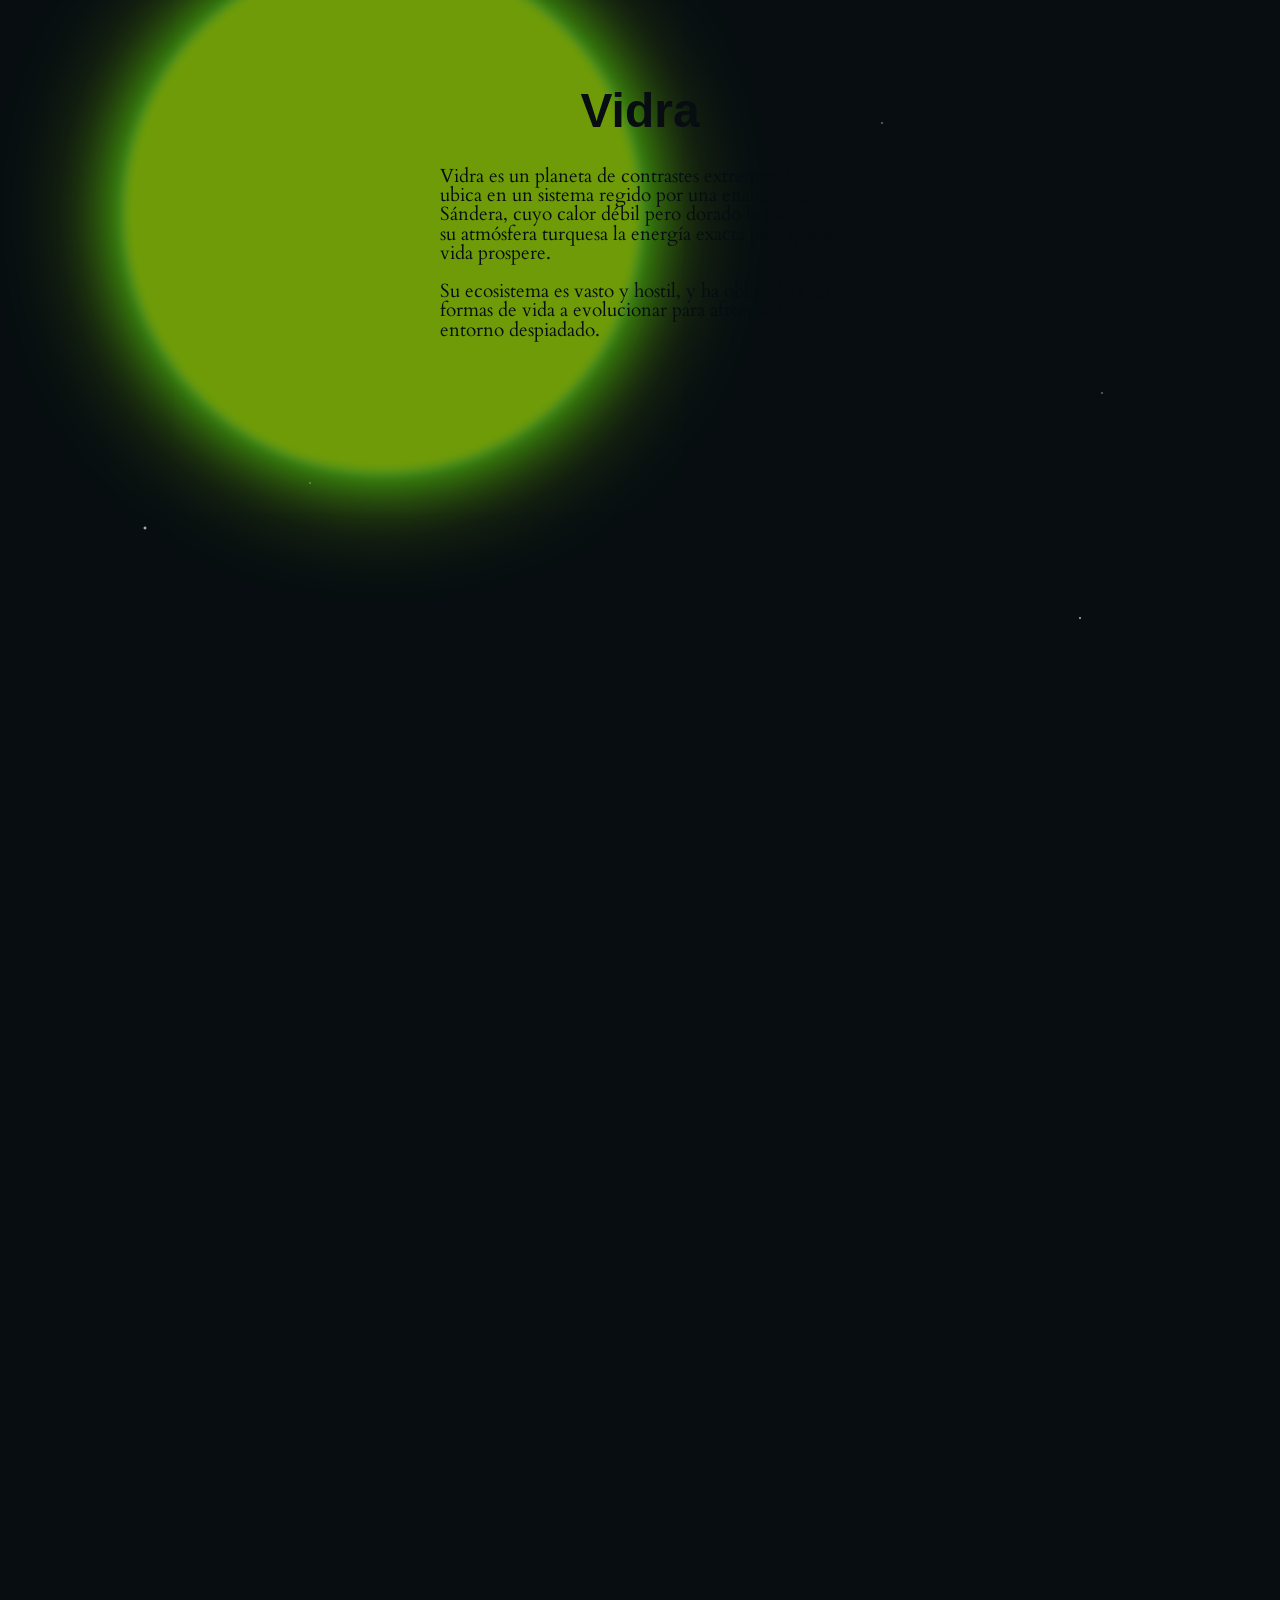
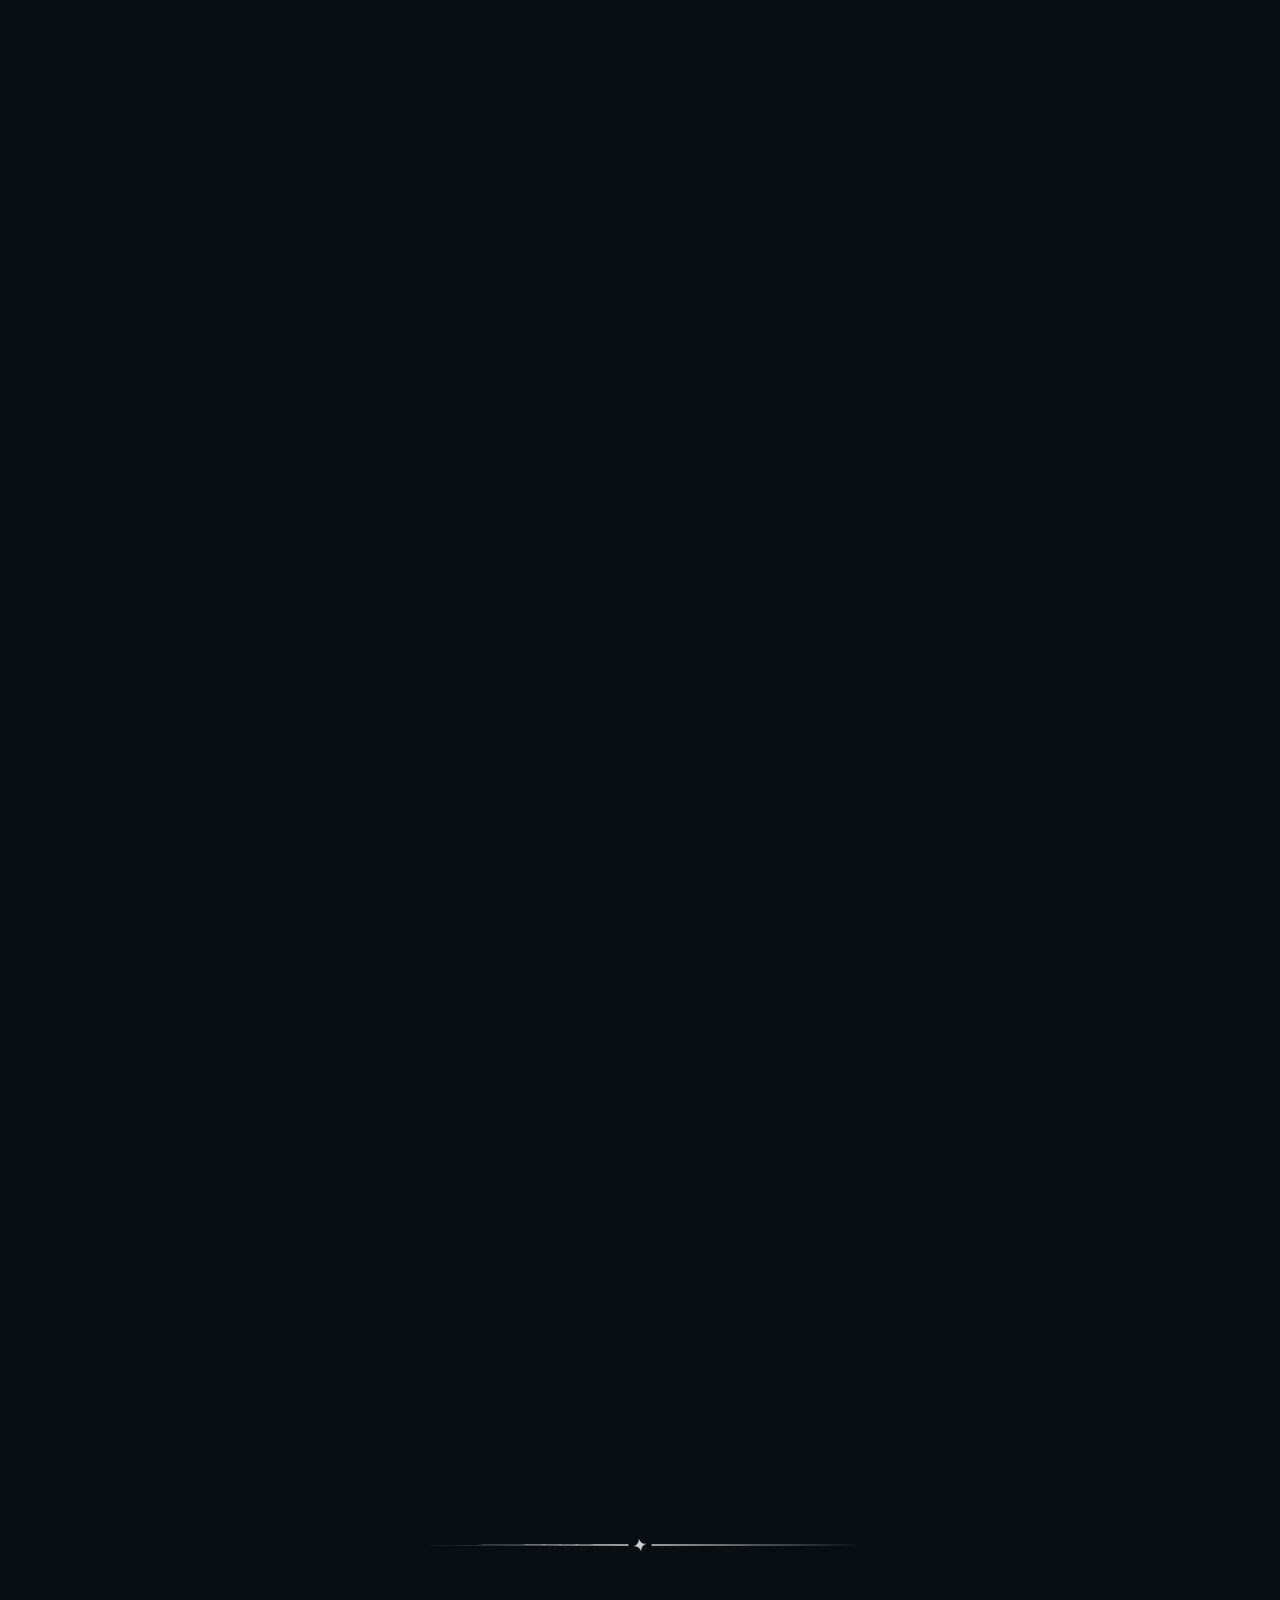
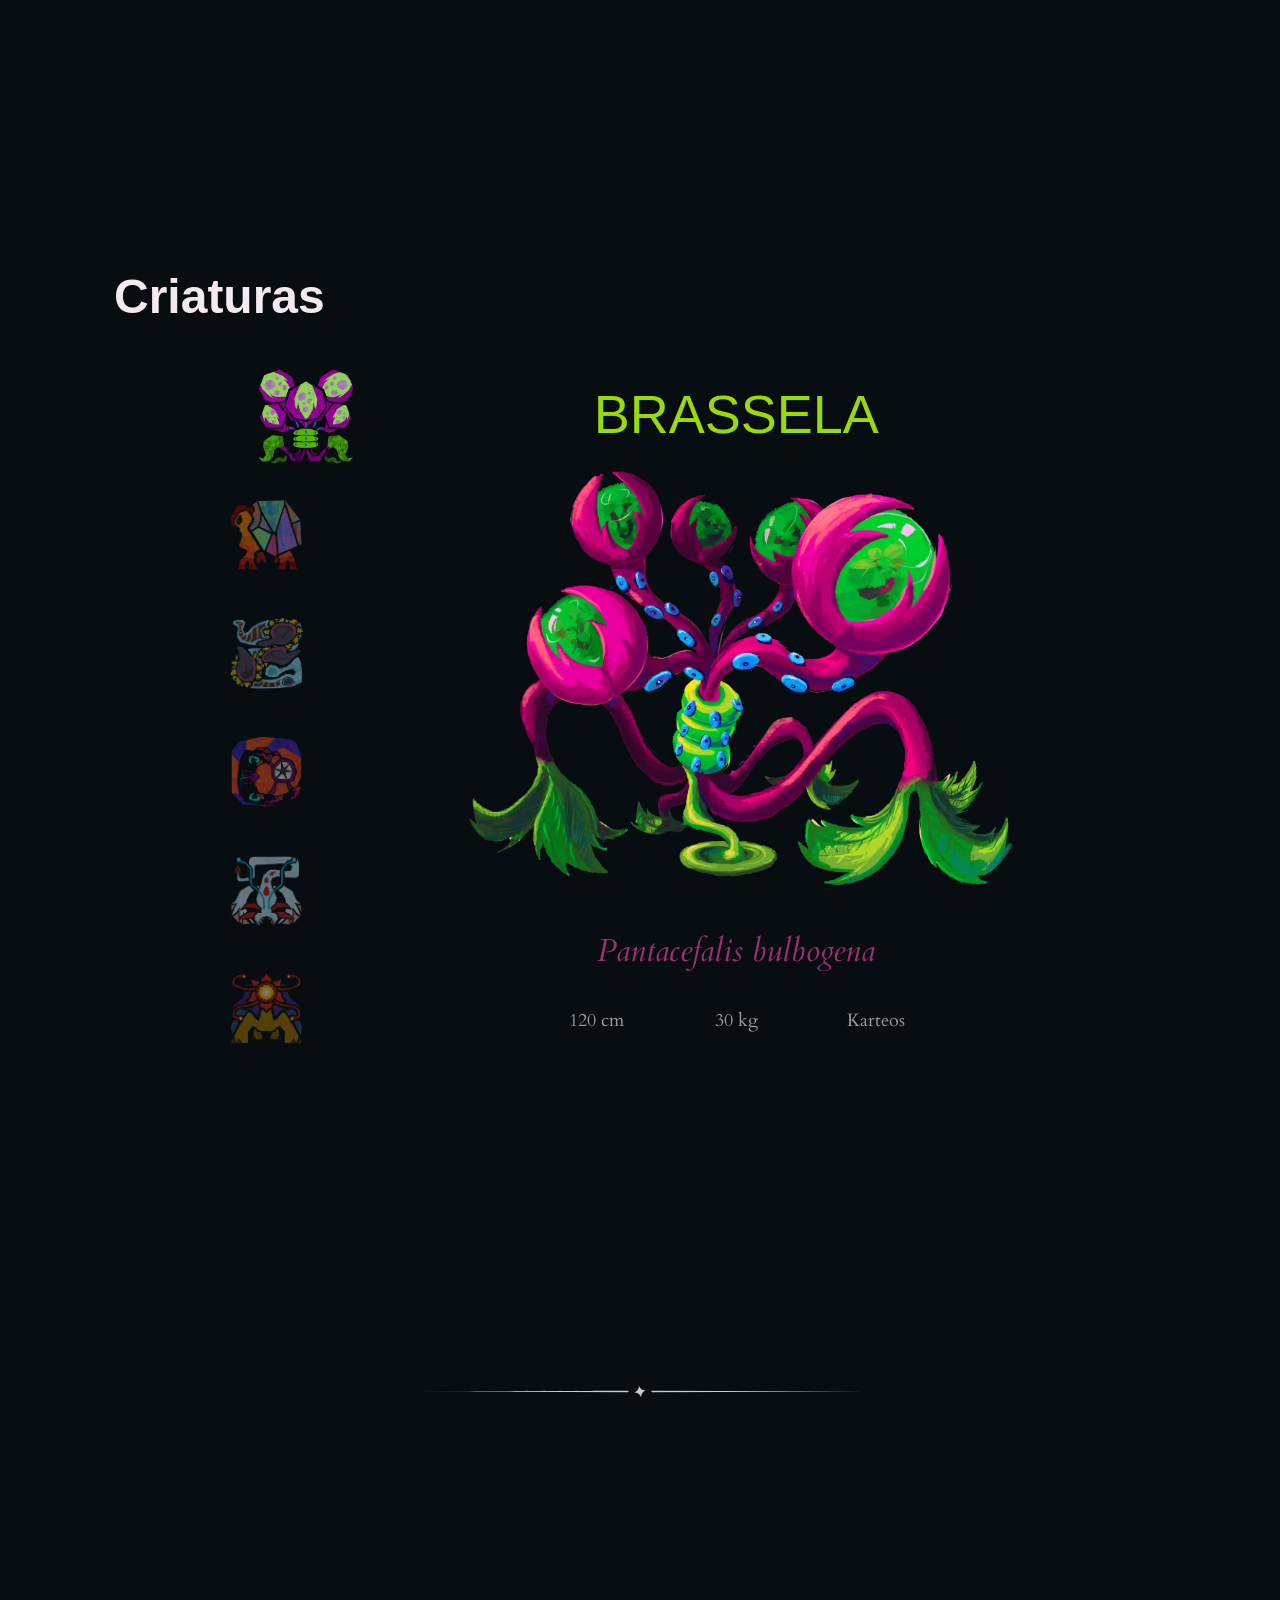
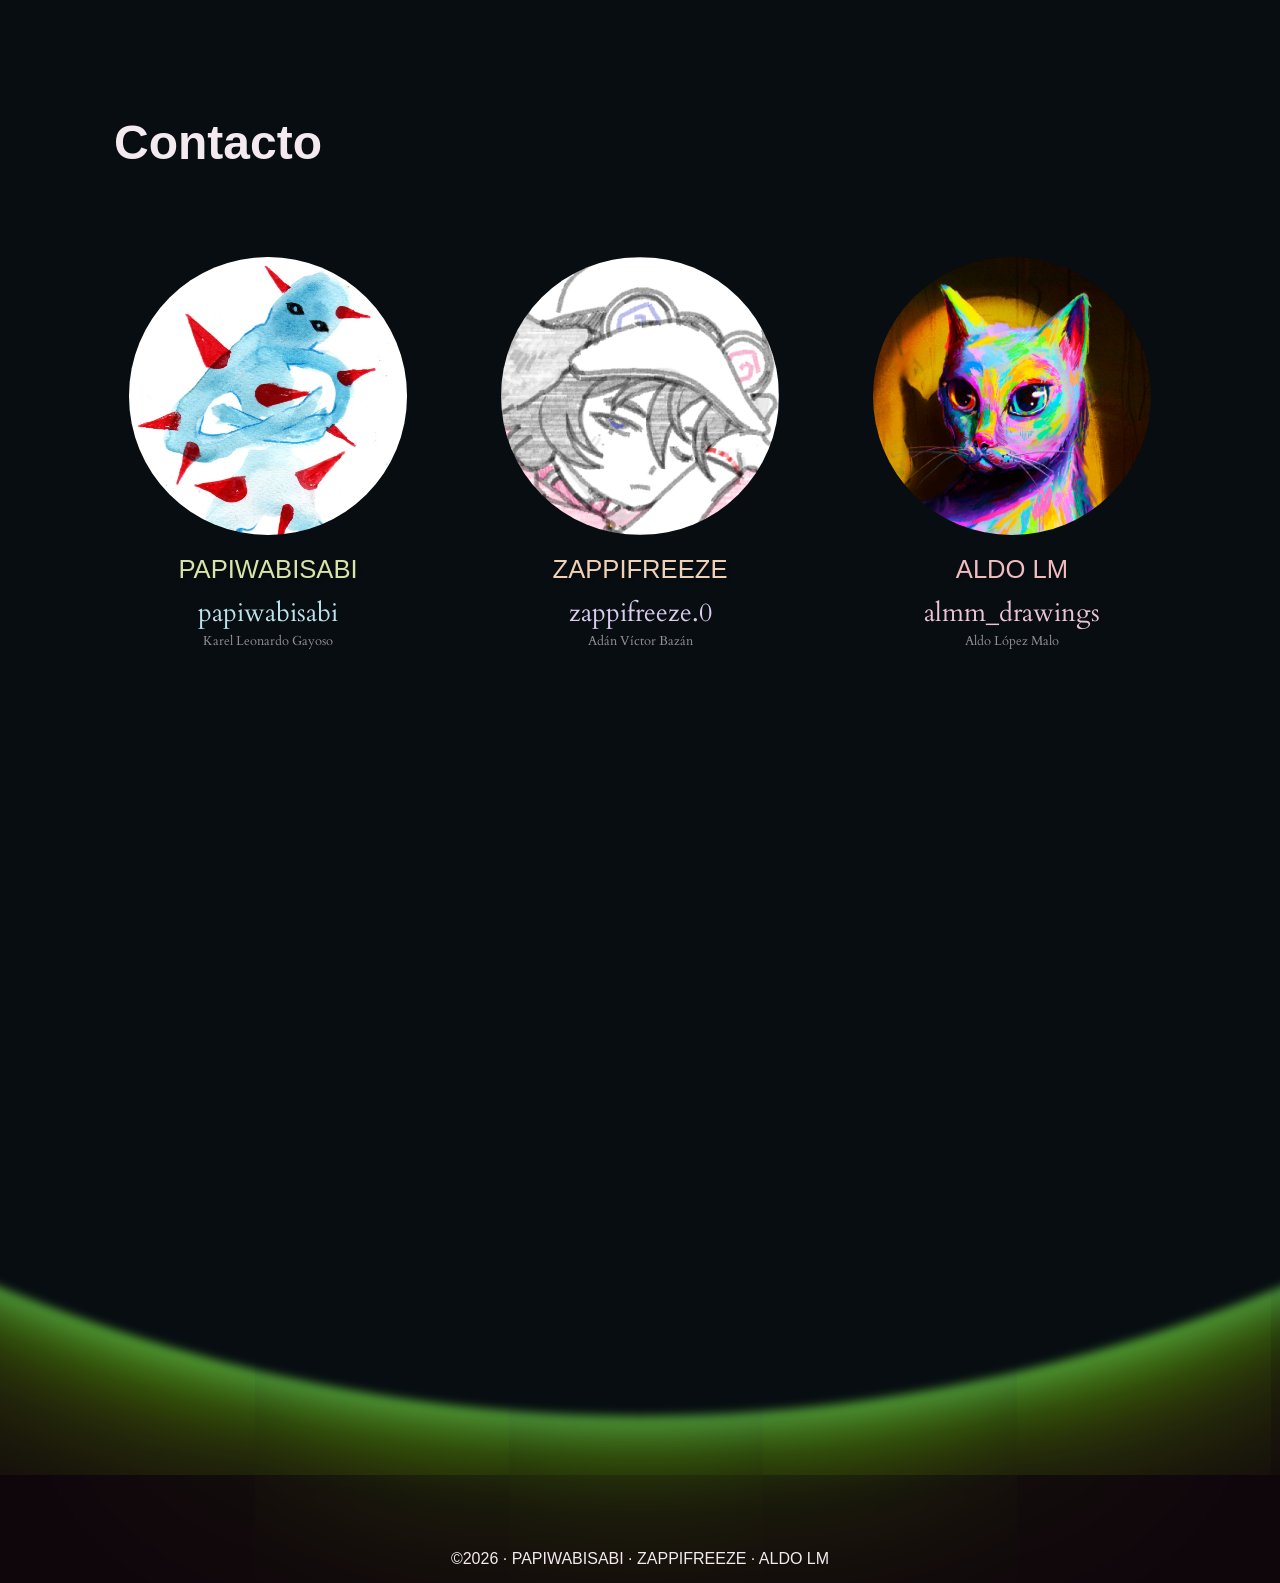
==== commit f9ca3434: "tilt card" ====
--- a/index.html
+++ b/index.html
@@ -21,11 +21,11 @@
 <!-- ================= PORTADA / CARRUSEL ================= -->
 <div class="hero" aria-label="Carrusel de criaturas">
 
+  <button class="vecina izq" id="anterior" aria-label="Criatura anterior"><img alt=""></button>
+  <button class="vecina der" id="siguiente" aria-label="Criatura siguiente"><img alt=""></button>
+
   <!-- Las slides las crea el JavaScript de abajo a partir de la lista CRIATURAS -->
   <div id="slides"></div>
-
-  <button class="vecina izq" id="anterior" aria-label="Criatura anterior"><img alt=""></button>
-  <button class="vecina der" id="siguiente" aria-label="Criatura siguiente"><img alt=""></button>
 
   <p class="hero-vidra">vidra</p>
 </div>
--- a/style/style.css
+++ b/style/style.css
@@ -619,4 +619,20 @@
   #Creditos{
     font-size: 0.5rem;
   }
+}
+
+@media (hover: hover) {
+  .slide-imagen {
+    perspective: 700px;
+    img {
+  transform: rotateX(var(--rx, 0deg)) rotateY(var(--ry, 0deg));
+      transition: transform 0.1s ease, scale 0.3s ease, filter 0.4s ease;
+    }
+  }
+
+  .slide-imagen:hover img {
+    scale: 1.1;
+    filter: drop-shadow(25px 25px 15px rgba(0, 0, 0, 0.404));
+  }
+  
 }
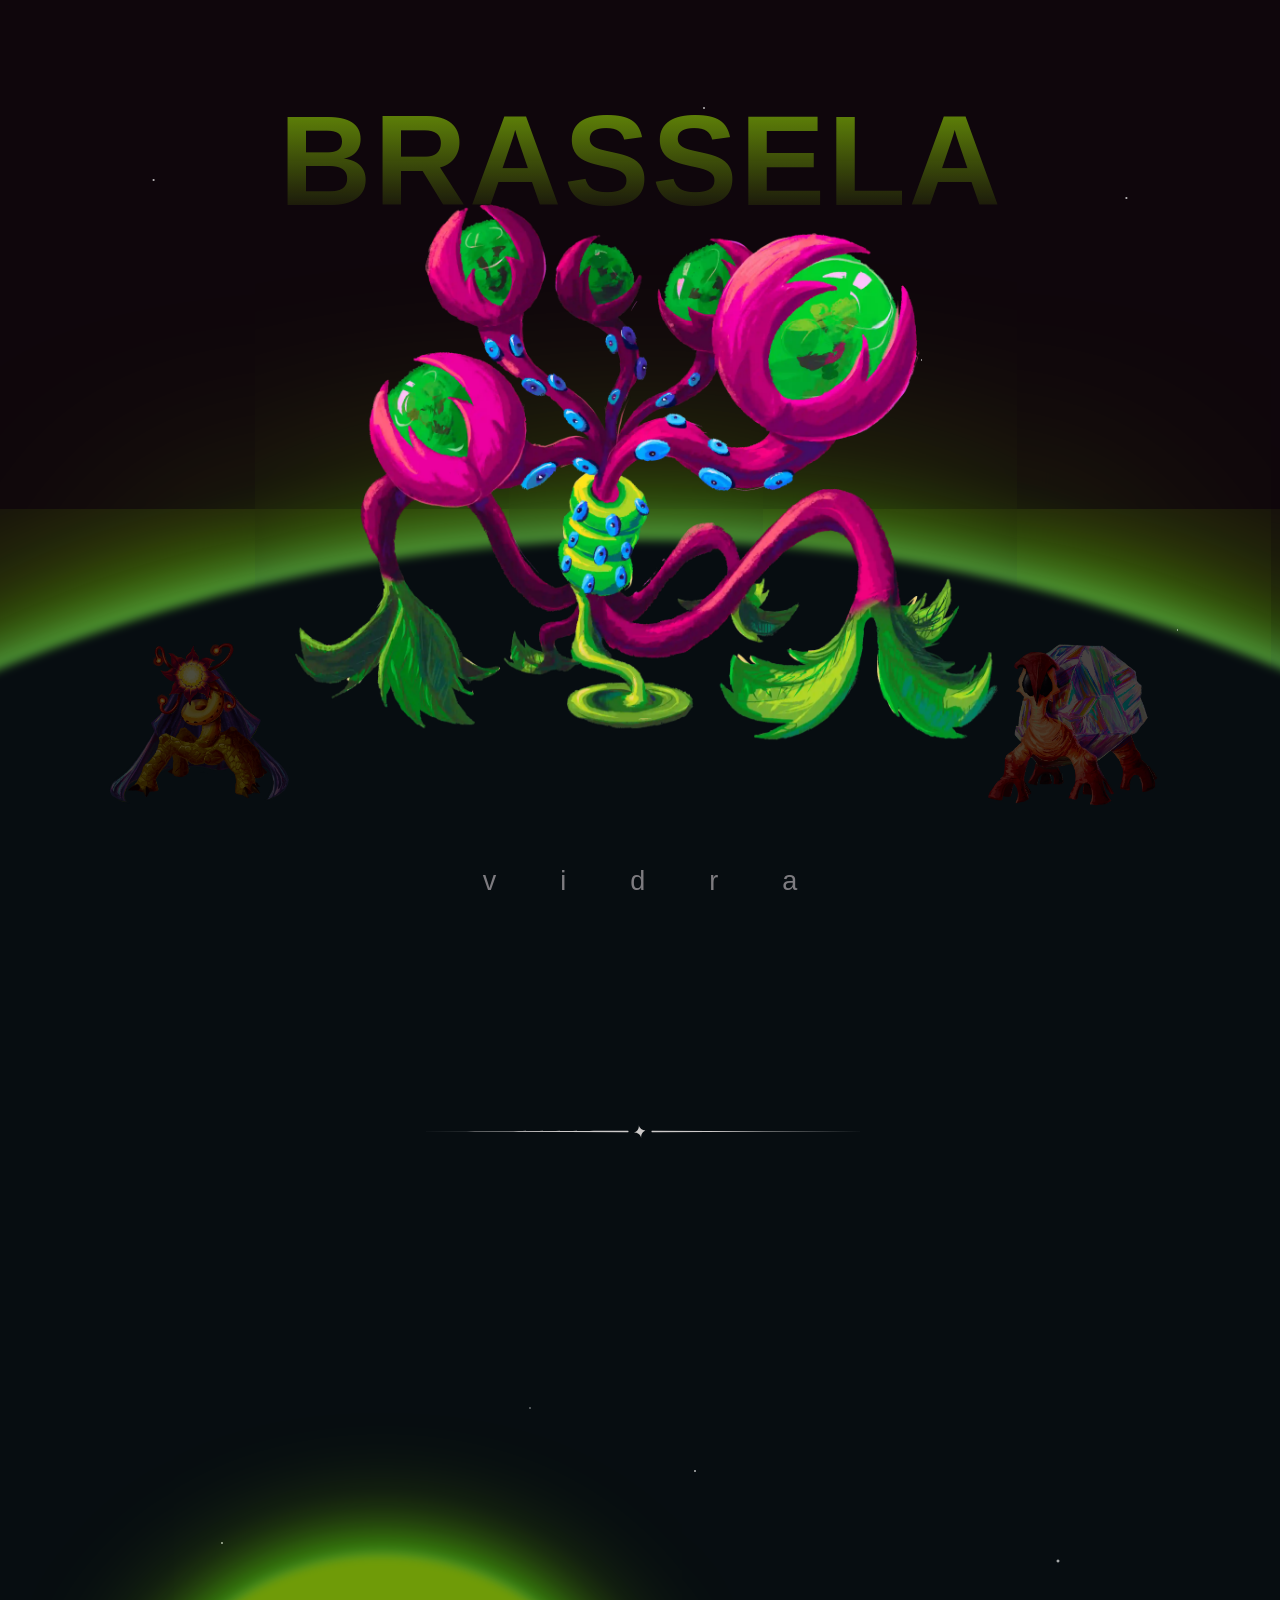
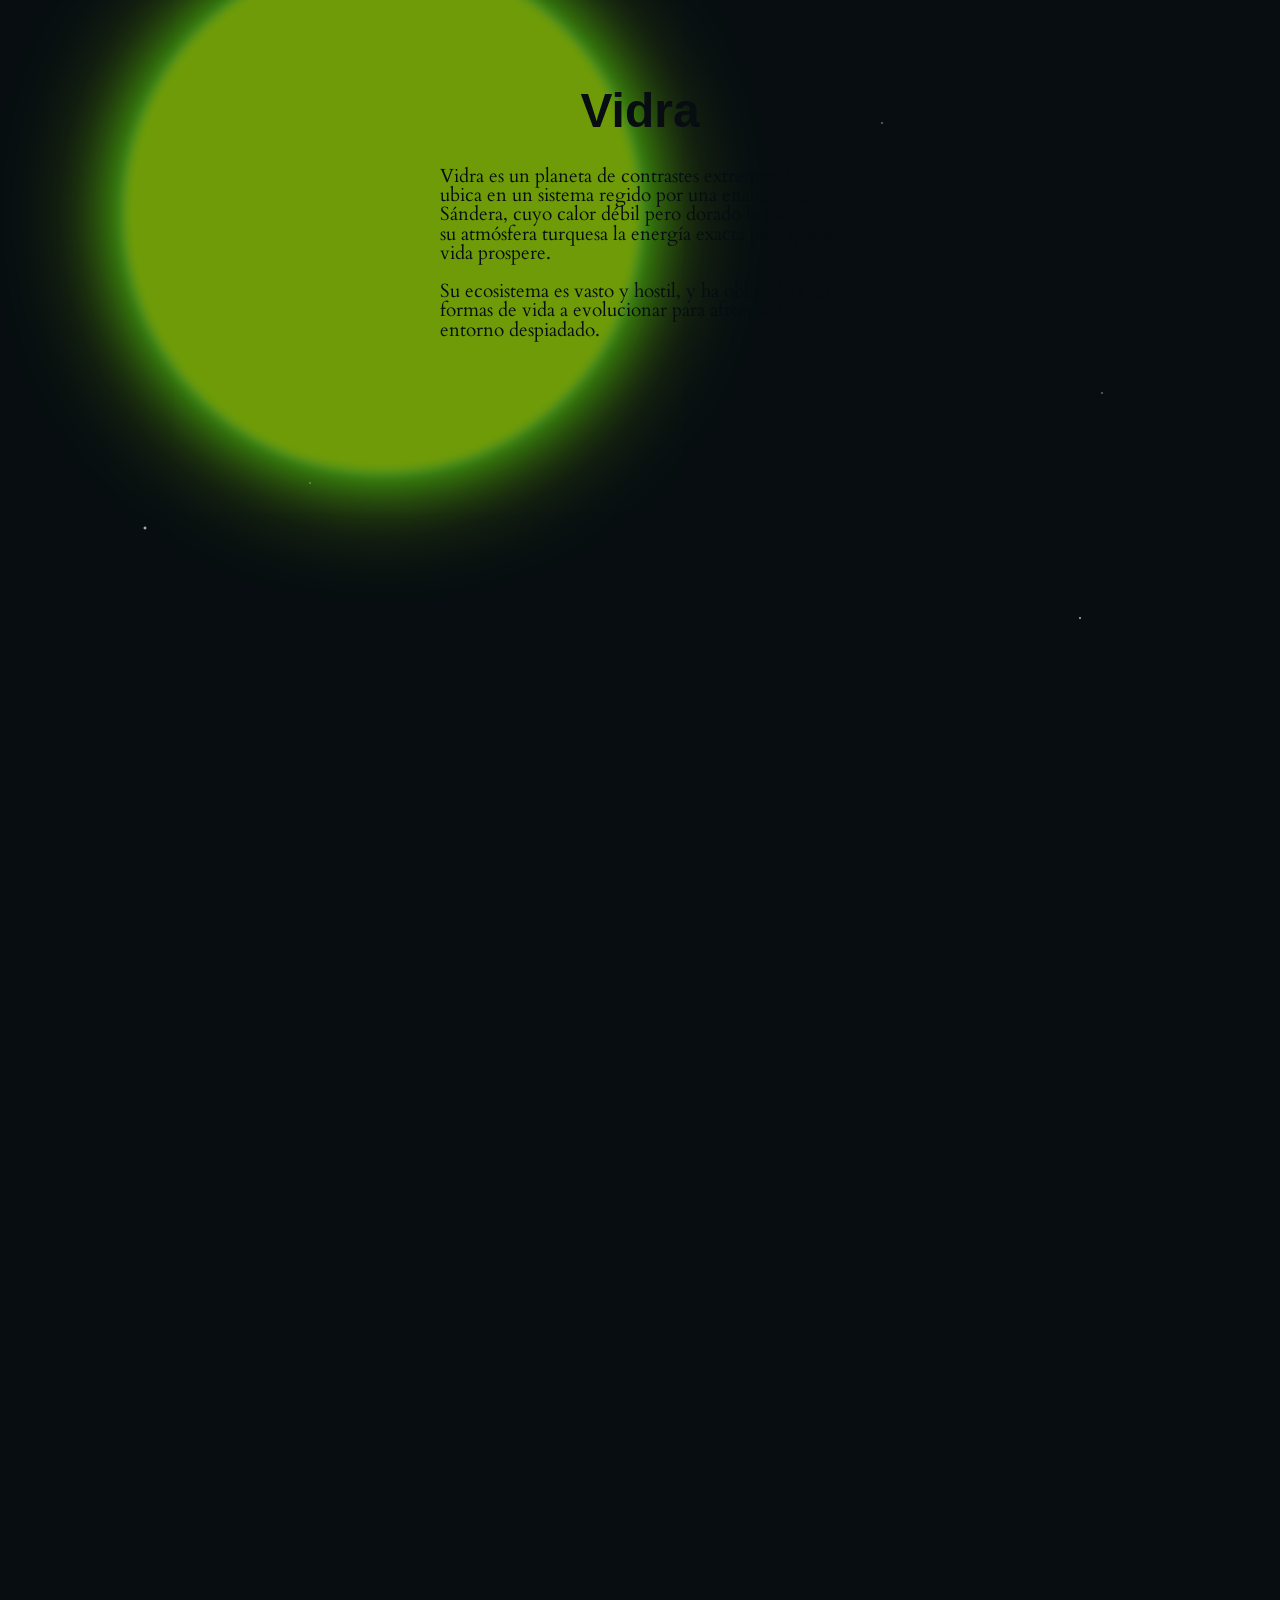
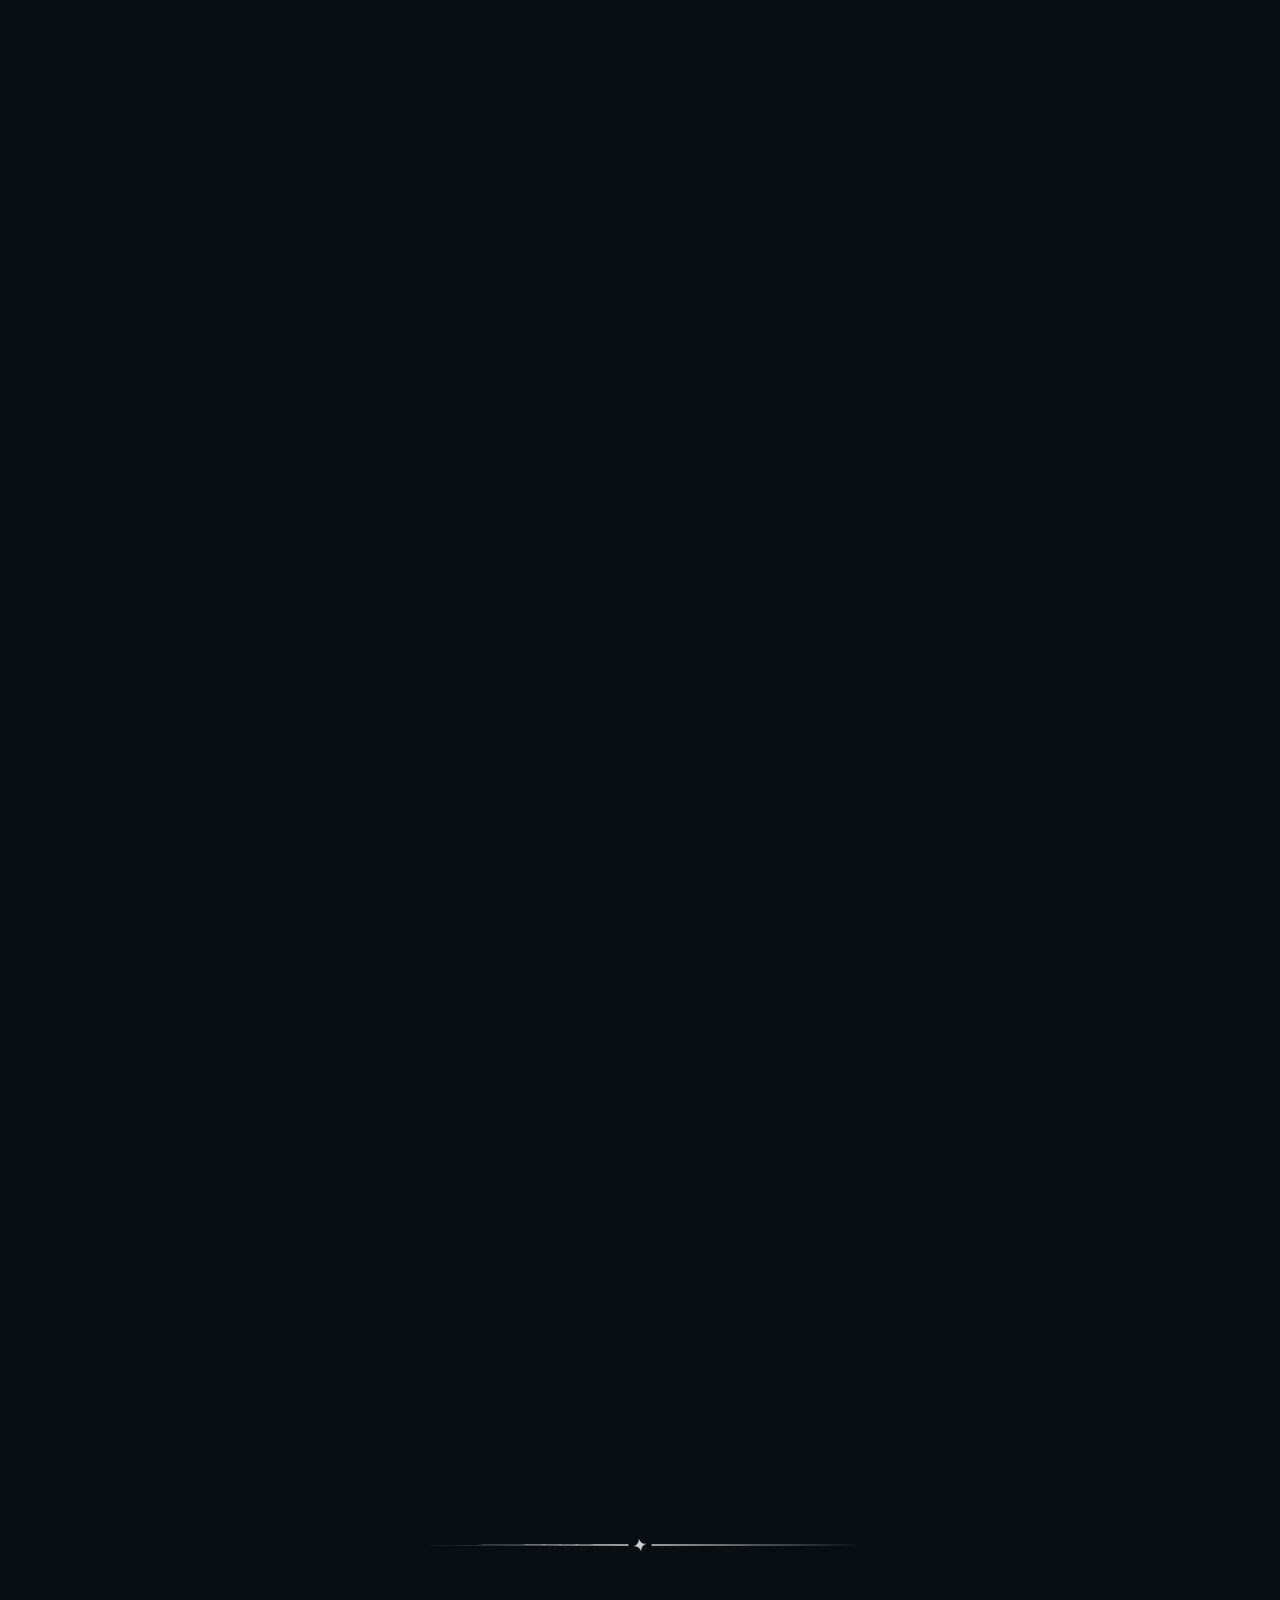
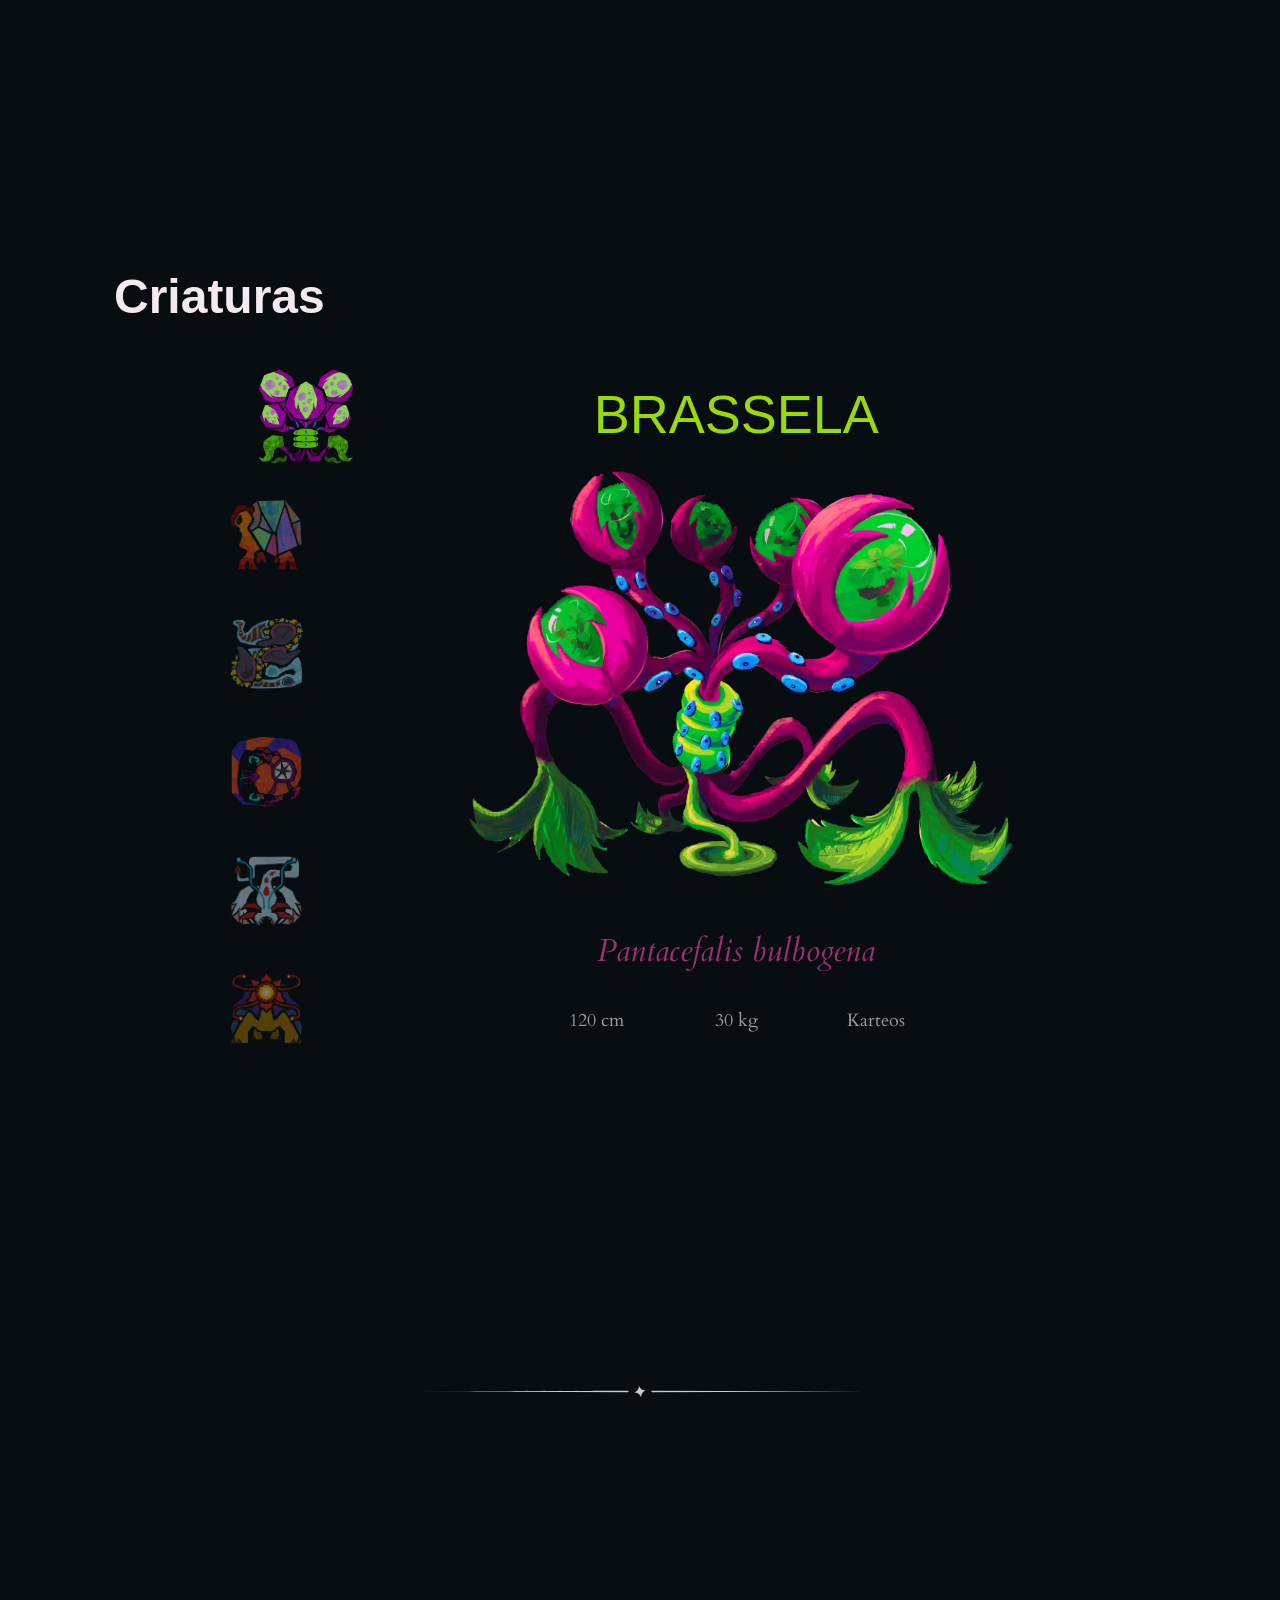
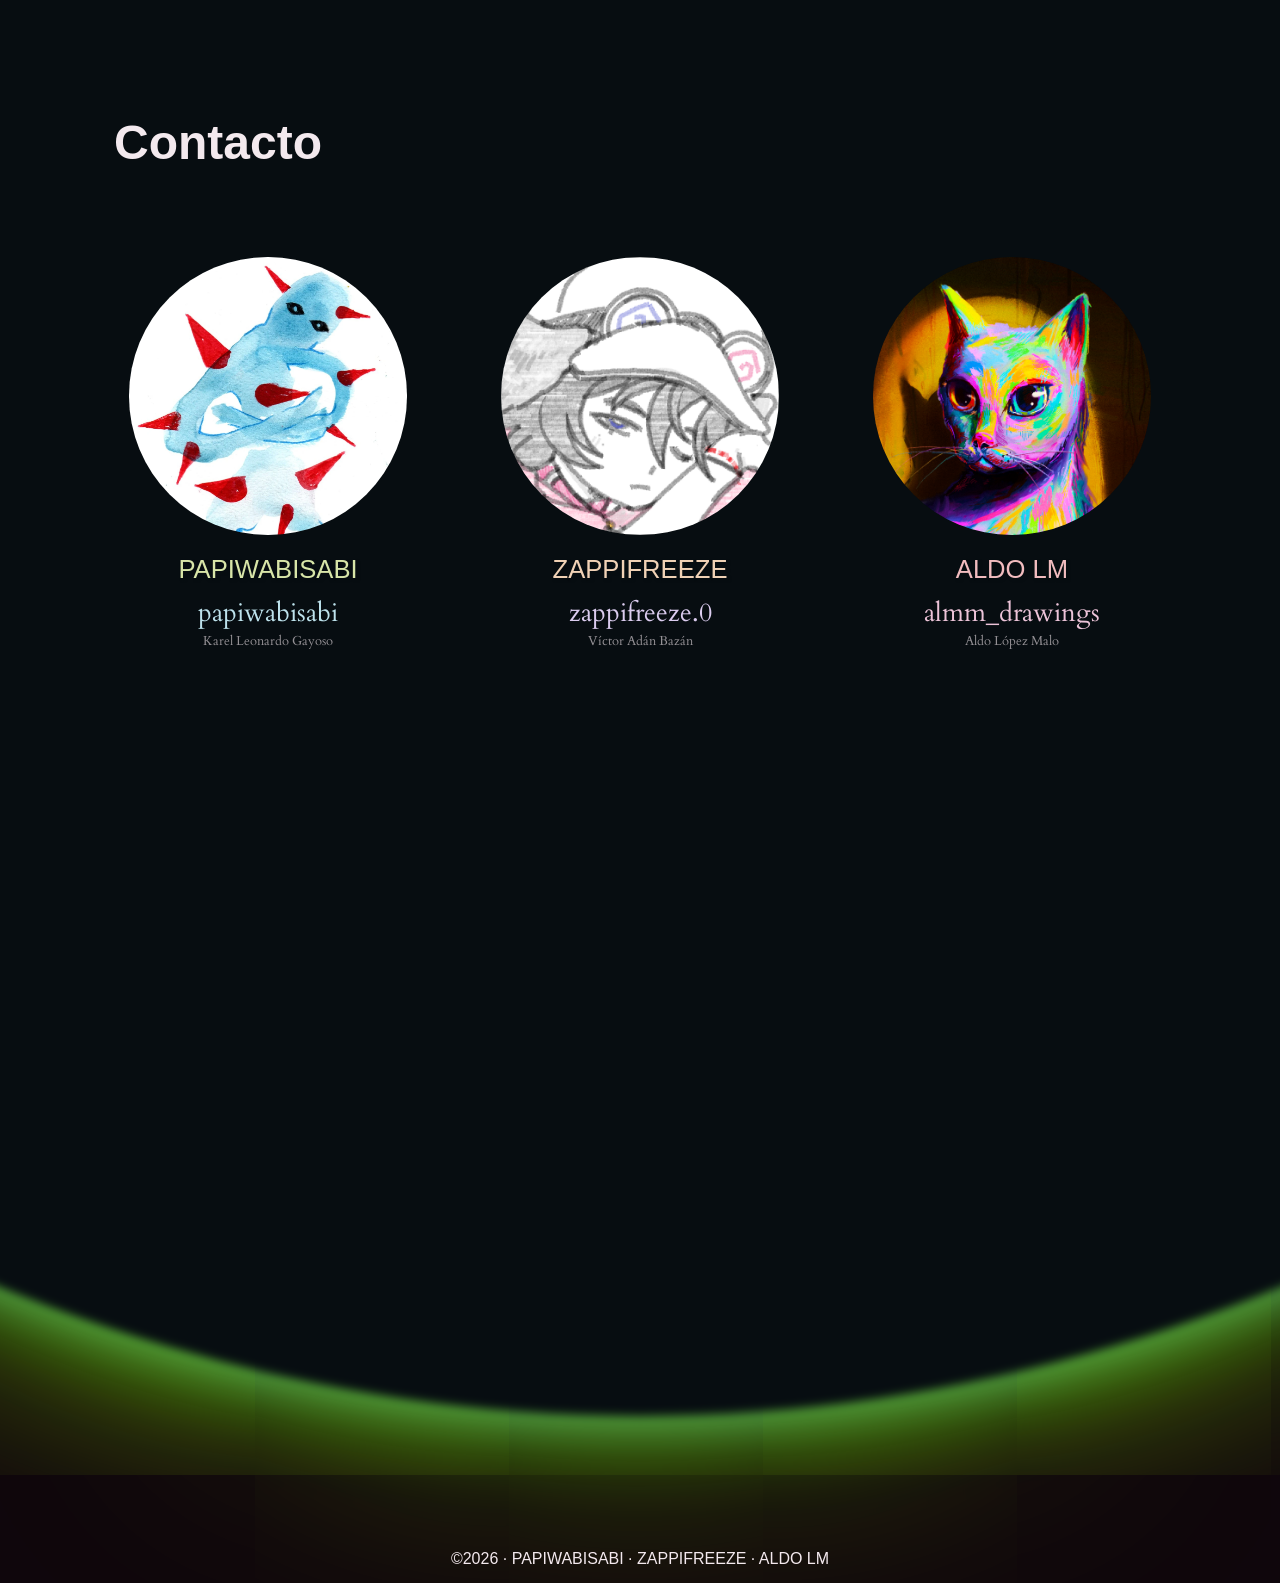
==== commit c4d68ecd: "Victor corregido & arreglado icons" ====
--- a/index.html
+++ b/index.html
@@ -10,6 +10,17 @@
 <link rel="preconnect" href="https://fonts.googleapis.com">
 <link rel="preconnect" href="https://fonts.gstatic.com" crossorigin>
 <link href="https://fonts.googleapis.com/css2?family=Cardo:ital@0;1&family=Syncopate:wght@400;700&display=swap" rel="stylesheet">
+
+
+<!-- FAAAVIICOOONNN -->
+<link rel="icon" type="image/svg+xml" href="img/favicon/vidra/favicon.svg">
+<link rel="icon" type="image/x-icon" href="img/favicon/vidra/favicon.ico" sizes="16x16 32x32 48x48">
+<link rel="icon" type="image/png" sizes="16x16" href="img/favicon/vidra/favicon-16x16.png">
+<link rel="icon" type="image/png" sizes="32x32" href="img/favicon/vidra/favicon-32x32.png">
+<link rel="icon" type="image/png" sizes="48x48" href="img/favicon/vidra/favicon-48x48.png">
+<link rel="apple-touch-icon" sizes="180x180" href="img/favicon/vidra/apple-touch-icon.png">
+<link rel="manifest" href="img/favicon/vidra/site.webmanifest">
+<meta name="theme-color" content="#000000">
 
 <link rel="stylesheet" href="style/style.css">
 </head>
--- a/style/style.css
+++ b/style/style.css
@@ -400,7 +400,7 @@
     color: var(--nombre-color);
 
     transform: translateY(-3vh);
-    transition: transform 0.4s 0.2s, opacity 0.2s 0.2s;
+    transition: transform 0.4s, opacity 0.2s 0.2s;
   }
 
   > img {
@@ -411,7 +411,7 @@
 
     transform: scale(0.9);
 
-    transition: transform 0.3s 0.1s;
+    transition: transform 0.3s;
   }
 
   > .indice-cientifico {
@@ -455,11 +455,17 @@
     transform: scale(1);
     @starting-style { transform: scale(0.9);}
   }
+  &:hover > img {
+    transform: scale(1.1);
+  }
 
   > .indice-titulo {
     transform: translateY(0);
     opacity: 1;
     @starting-style { transform: translateY(-5vh); opacity: 0; }
+  }
+  &:hover > .indice-titulo {
+    transform: translateY(-3vh);
   }
 }
 
@@ -619,6 +625,10 @@
   #Creditos{
     font-size: 0.5rem;
   }
+
+  .divisor img {
+    width: 80vw;
+  }
 }
 
 @media (hover: hover) {
